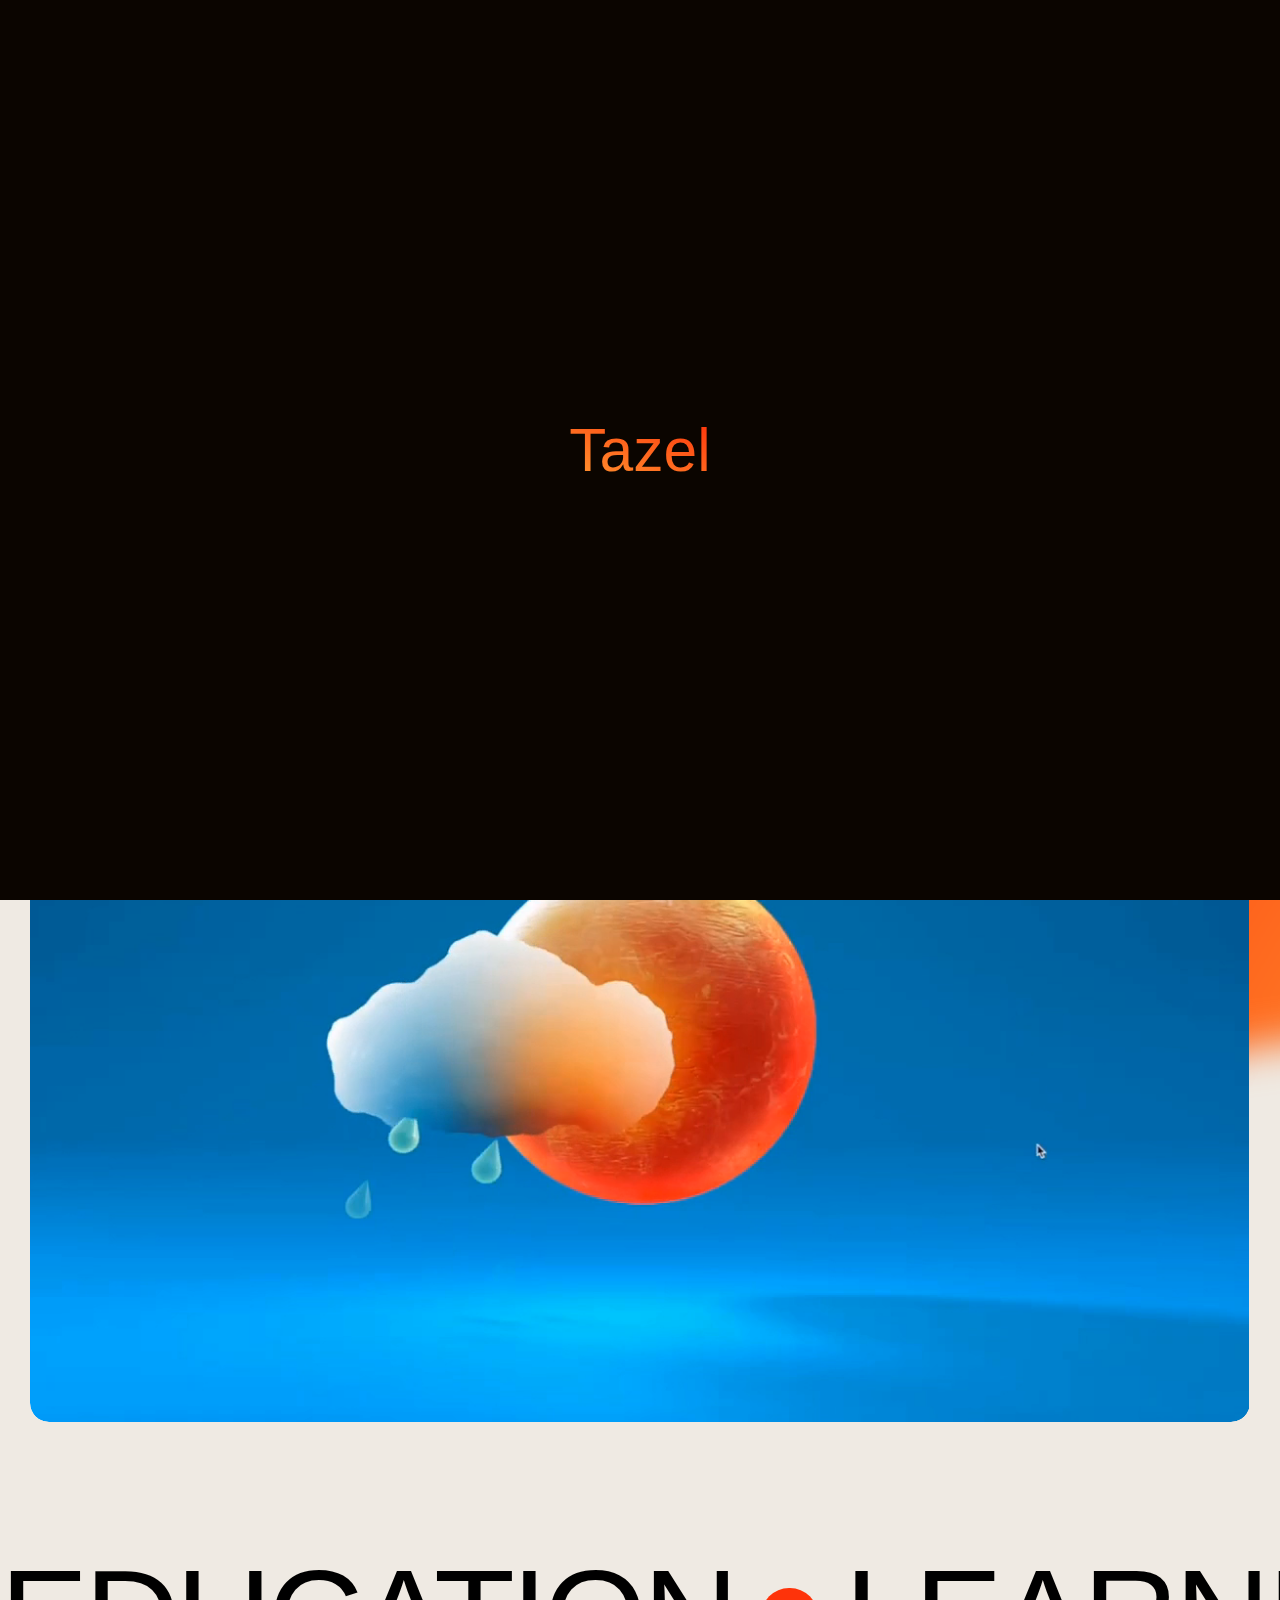
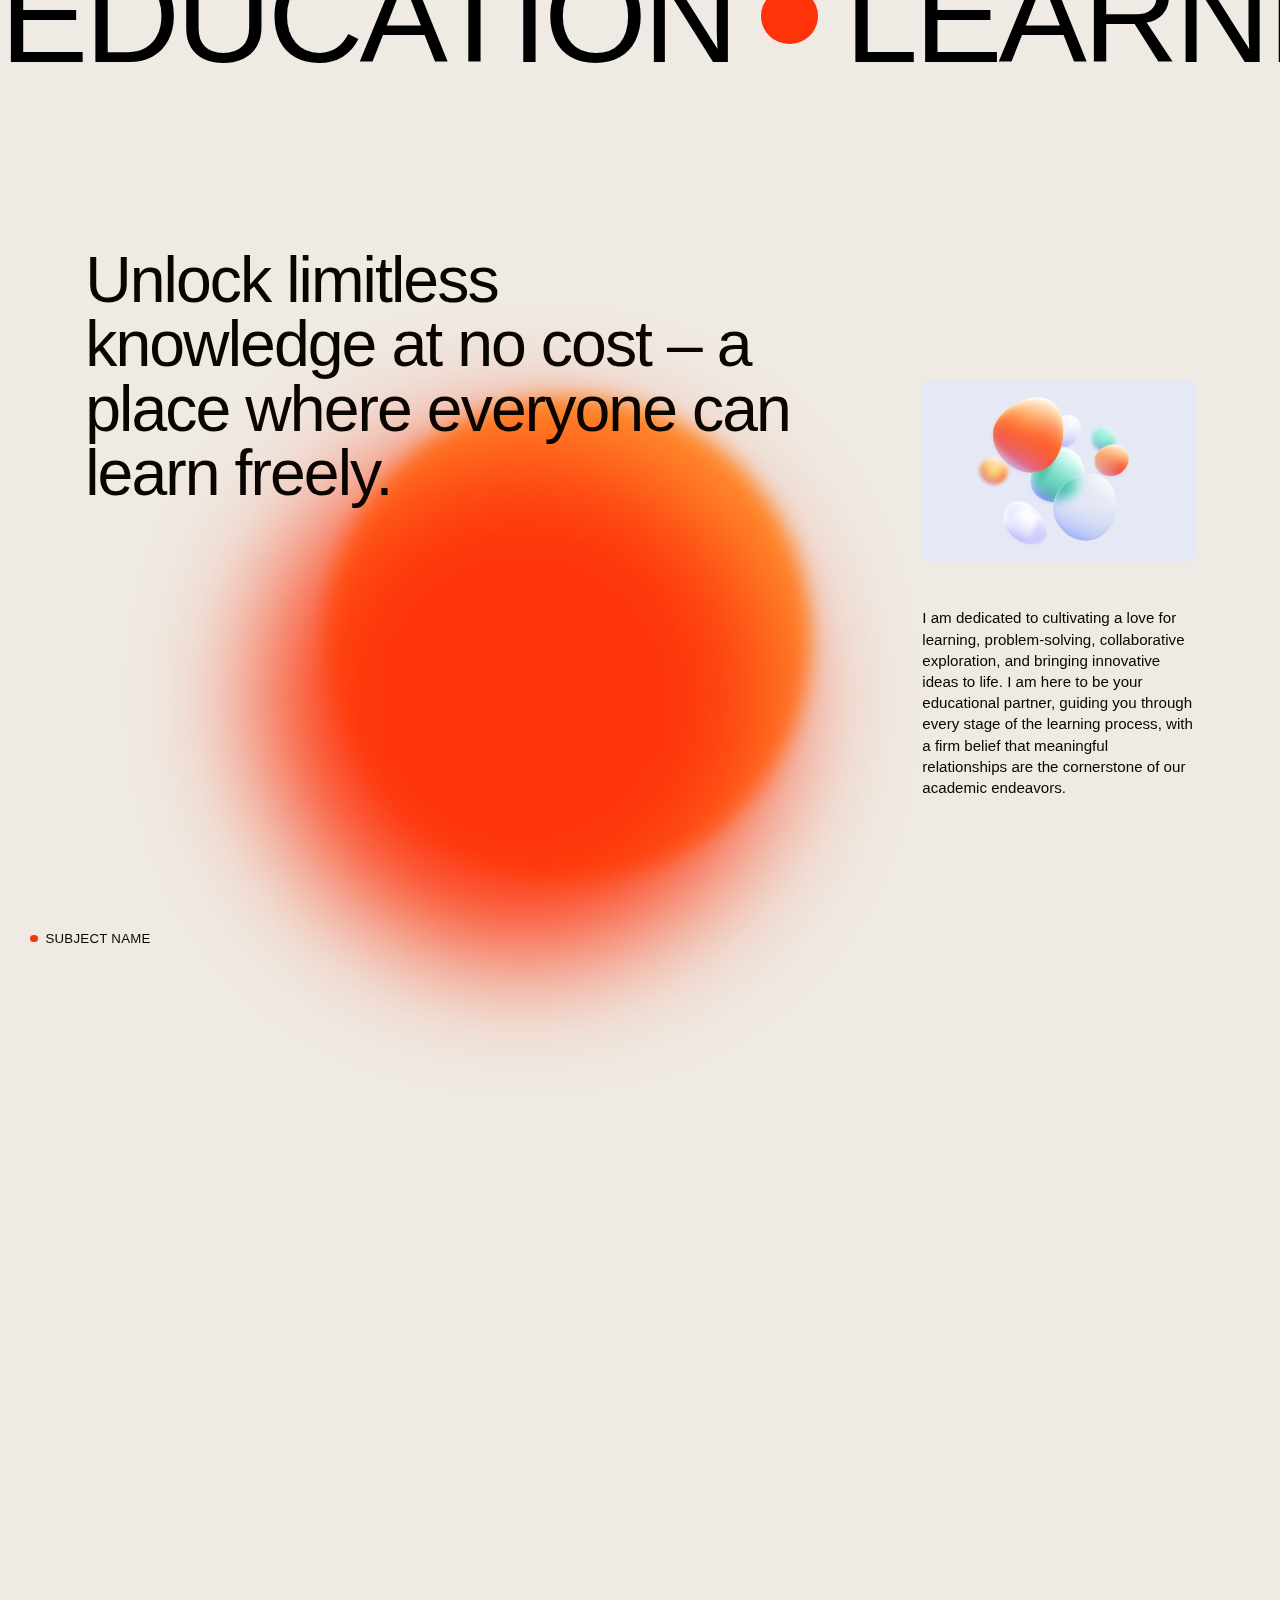
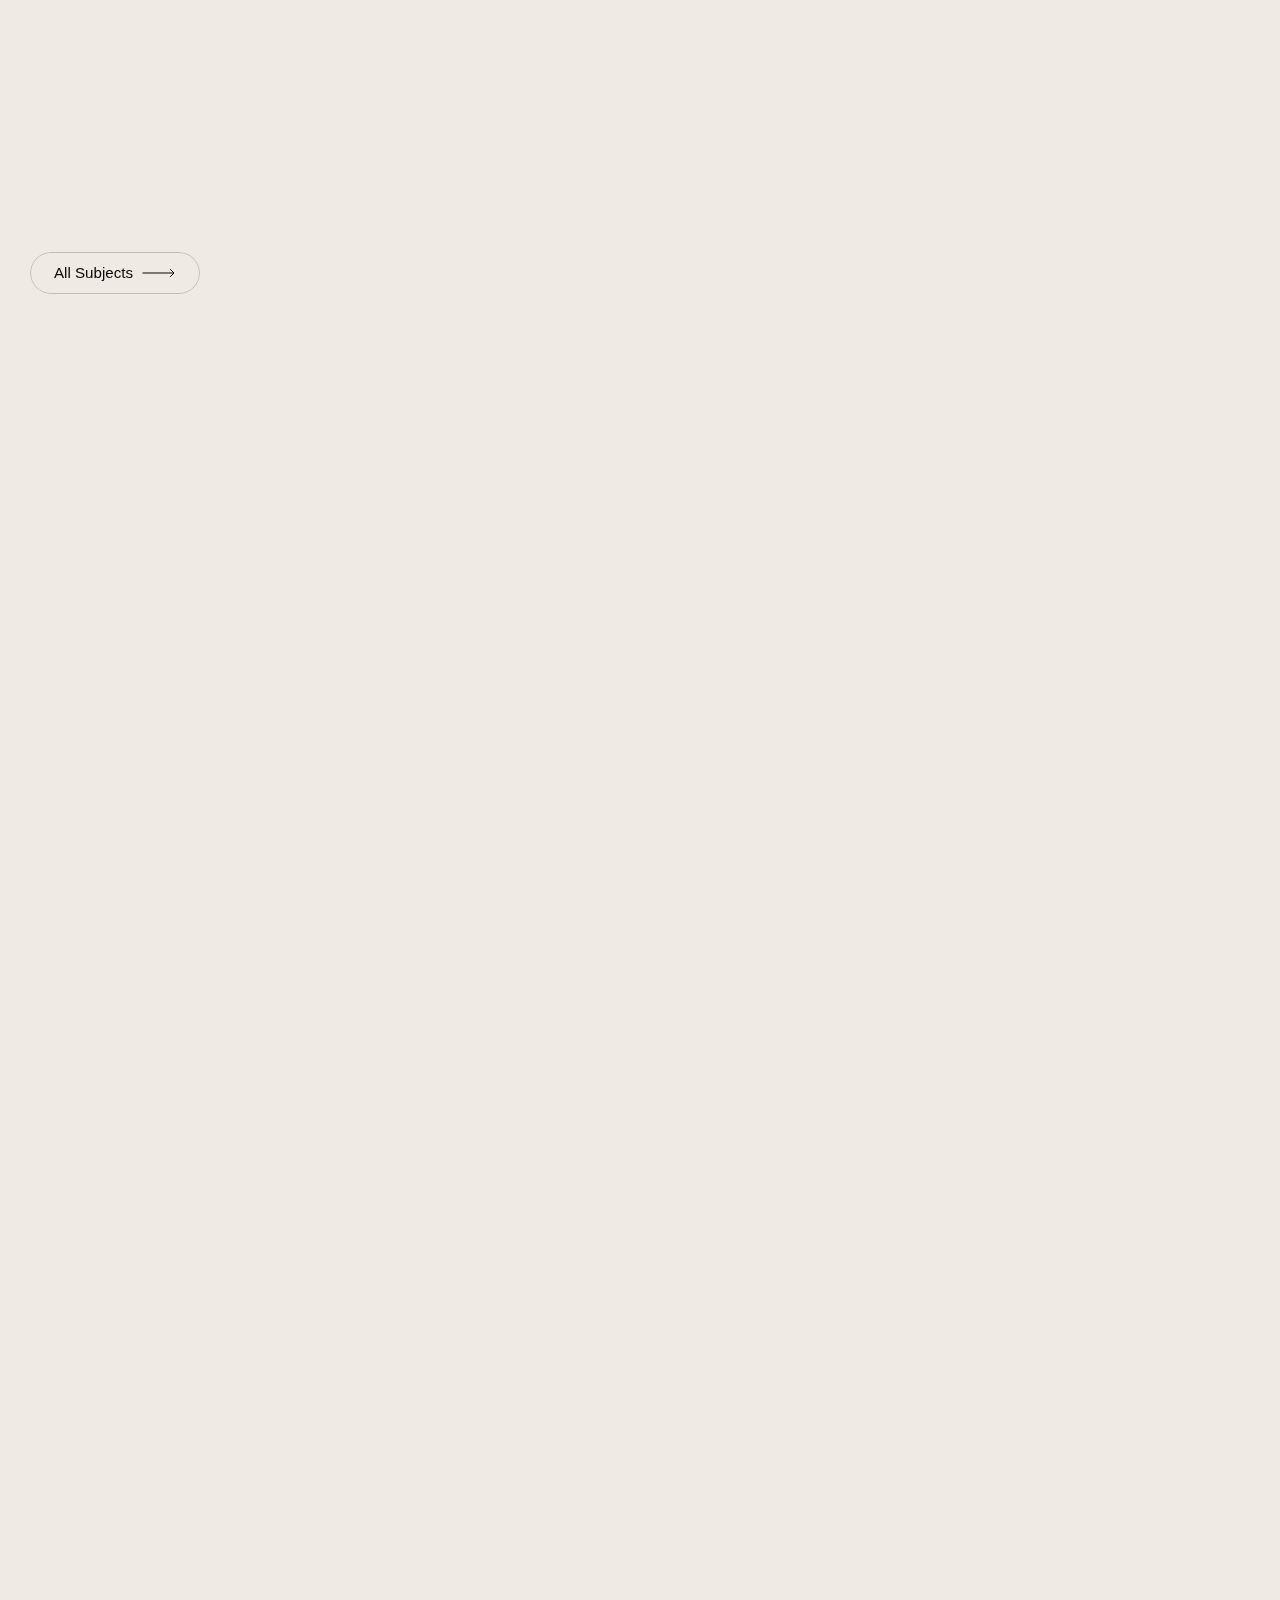
==== index.html @ 0cb26f92 "All files are added" ====
<!DOCTYPE html>
<html data-wf-domain="#" data-wf-page="64d3dd9edfb41666c35b15ab" data-wf-site="64d3dd9edfb41666c35b15b7" lang="en">
  <head>
    <meta charset="utf-8" />
    <title>Tazel Hossan</title>
    <meta content="Important Books, Tazel Hossan" name="description" />
    <meta content="Tazel Hossan" property="og:title" />
    <meta content="important Books, Tazel Hossan" property="og:description" />
    <meta content="important Books, Tazel Hossan" property="og:image" />
    <meta content="important Books, Tazel Hossan" property="twitter:title" />
    <meta content="important Books, Tazel Hossan" property="twitter:description" />
    <meta content="important Books, Tazel Hossan" property="twitter:image" />
    <meta property="og:type" content="website" />
    <meta content="summary_large_image" name="twitter:card" />
    <meta content="width=device-width, initial-scale=1" name="viewport" />
    <link href="assets/css/style.css" rel="stylesheet" type="text/css" />
    <style>
      @media (min-width:992px) {
        html.w-mod-js:not(.w-mod-ix) [data-w-id="69dd9e06-4326-ea66-3fad-562ed04c8ada"] {
          -webkit-transform: translate3d(0, 0, 0) scale3d(0, 0, 1) rotateX(0) rotateY(0) rotateZ(0) skew(0, 0);
          -moz-transform: translate3d(0, 0, 0) scale3d(0, 0, 1) rotateX(0) rotateY(0) rotateZ(0) skew(0, 0);
          -ms-transform: translate3d(0, 0, 0) scale3d(0, 0, 1) rotateX(0) rotateY(0) rotateZ(0) skew(0, 0);
          transform: translate3d(0, 0, 0) scale3d(0, 0, 1) rotateX(0) rotateY(0) rotateZ(0) skew(0, 0);
        }
      }
    </style>
    <script type="text/javascript">
      ! function(o, c) {
        var n = c.documentElement,
          t = " w-mod-";
        n.className += t + "js", ("ontouchstart" in o || o.DocumentTouch && c instanceof DocumentTouch) && (n.className += t + "touch")
      }(window, document);
    </script>
    <link href="assets/images/fav/favicon.png" rel="shortcut icon" type="image/x-icon" />
    <link href="assets/images/fav/webclip.jpg" rel="apple-touch-icon" />
    <link href="#" rel="canonical" />
    <style>
      .preloader {
        display: flex;
      }
    </style>
    <script defer src="assets/js/scrolldisable.js"></script>
    <style>
      html.lenis {
        height: auto;
      }

      .lenis.lenis-smooth {
        scroll-behavior: auto;
      }

      .lenis.lenis-smooth [data-lenis-prevent] {
        overscroll-behavior: contain;
      }

      .lenis.lenis-stopped {
        overflow: hidden;
      }
    </style>
    <html lang="en"></html>
    <link rel="stylesheet" href="assets/css/swiper-bundle.min.css" />
  </head>
  <body class="body">
    <div class="page-wrapper">
      <div class="global-styles w-embed">
        <style>
          /* Make text look crisper and more legible in all browsers */
          body {
            -webkit-font-smoothing: antialiased;
            -moz-osx-font-smoothing: grayscale;
            font-smoothing: antialiased;
            text-rendering: optimizeLegibility;
          }

          /* Focus state style for keyboard navigation for the focusable elements */
          *[tabindex]:focus-visible,
          input[type="file"]:focus-visible {
            outline: 0.125rem solid #4d65ff;
            outline-offset: 0.125rem;
          }

          /* Get rid of top margin on first element in any rich text element */
          .w-richtext> :not(div):first-child,
          .w-richtext>div:first-child> :first-child {
            margin-top: 0 !important;
          }

          /* Get rid of bottom margin on last element in any rich text element */
          .w-richtext>:last-child,
          .w-richtext ol li:last-child,
          .w-richtext ul li:last-child {
            margin-bottom: 0 !important;
          }

          /* Prevent all click and hover interaction with an element */
          .pointer-events-off {
            pointer-events: none;
          }

          /* Enables all click and hover interaction with an element */
          .pointer-events-on {
            pointer-events: auto;
          }

          /* Create a class of .div-square which maintains a 1:1 dimension of a div */
          .div-square::after {
            content: "";
            display: block;
            padding-bottom: 100%;
          }

          /* Make sure containers never lose their center alignment */
          .container-medium,
          .container-small,
          .container-large {
            margin-right: auto !important;
            margin-left: auto !important;
          }

          /* 
Make the following elements inherit typography styles from the parent and not have hardcoded values. 
Important: You will not be able to style for example "All Links" in Designer with this CSS applied.
Uncomment this CSS to use it in the project. Leave this message for future hand-off.
*/
          /*
a,
.w-input,
.w-select,
.w-tab-link,
.w-nav-link,
.w-dropdown-btn,
.w-dropdown-toggle,
.w-dropdown-link {
  color: inherit;
  text-decoration: inherit;
  font-size: inherit;
}
*/
          /* Apply "..." after 3 lines of text */
          .text-style-3lines {
            display: -webkit-box;
            overflow: hidden;
            -webkit-line-clamp: 3;
            -webkit-box-orient: vertical;
          }

          /* Apply "..." after 2 lines of text */
          .text-style-2lines {
            display: -webkit-box;
            overflow: hidden;
            -webkit-line-clamp: 2;
            -webkit-box-orient: vertical;
          }

          /* Adds inline flex display */
          .display-inlineflex {
            display: inline-flex;
          }

          /* These classes are never overwritten */
          .hide {
            display: none !important;
          }

          @media screen and (max-width: 991px) {

            .hide,
            .hide-tablet {
              display: none !important;
            }
          }

          @media screen and (max-width: 767px) {
            .hide-mobile-landscape {
              display: none !important;
            }
          }

          @media screen and (max-width: 479px) {
            .hide-mobile {
              display: none !important;
            }
          }

          .margin-0 {
            margin: 0rem !important;
          }

          .padding-0 {
            padding: 0rem !important;
          }

          .spacing-clean {
            padding: 0rem !important;
            margin: 0rem !important;
          }

          .margin-top {
            margin-right: 0rem !important;
            margin-bottom: 0rem !important;
            margin-left: 0rem !important;
          }

          .padding-top {
            padding-right: 0rem !important;
            padding-bottom: 0rem !important;
            padding-left: 0rem !important;
          }

          .margin-right {
            margin-top: 0rem !important;
            margin-bottom: 0rem !important;
            margin-left: 0rem !important;
          }

          .padding-right {
            padding-top: 0rem !important;
            padding-bottom: 0rem !important;
            padding-left: 0rem !important;
          }

          .margin-bottom {
            margin-top: 0rem !important;
            margin-right: 0rem !important;
            margin-left: 0rem !important;
          }

          .padding-bottom {
            padding-top: 0rem !important;
            padding-right: 0rem !important;
            padding-left: 0rem !important;
          }

          .margin-left {
            margin-top: 0rem !important;
            margin-right: 0rem !important;
            margin-bottom: 0rem !important;
          }

          .padding-left {
            padding-top: 0rem !important;
            padding-right: 0rem !important;
            padding-bottom: 0rem !important;
          }

          .margin-horizontal {
            margin-top: 0rem !important;
            margin-bottom: 0rem !important;
          }

          .padding-horizontal {
            padding-top: 0rem !important;
            padding-bottom: 0rem !important;
          }

          .margin-vertical {
            margin-right: 0rem !important;
            margin-left: 0rem !important;
          }

          .padding-vertical {
            padding-right: 0rem !important;
            padding-left: 0rem !important;
          }

          /* Fluid Responsive */
          body {
            min-height: 0vw;
            font-size: calc(0.5357142857142858vw + 0.5178571428571429em);
          }

          /* Min Font Size */
          @media screen and (max-width:991px) {
            body {
              font-size: 0.875em;
            }
          }

          /* Animate Line */
          :root {
            --animate-line-color: #efeae3;
            --animate-line-speed: 0.2s;
            --animate-line-ease: cubic-bezier(0.12, 0, 0.39, 0);
          }

          .animate-line {
            display: inline-block;
            position: relative;
            overflow-x: hidden;
          }

          .animate-line::after {
            pointer-events: none;
            background-color: var(--animate-line-color);
            content: "";
            height: 1.5px;
            position: absolute;
            left: auto;
            top: auto;
            right: 0%;
            bottom: 0%;
            width: 0%;
            transition: width var(--animate-line-ease) var(--animate-line-speed);
          }

          .animate-line:hover::after {
            width: 100%;
            right: auto;
            left: 0%;
          }

          .animate-line.color-type-2 {
            --animate-line-color: #0B0500;
          }

          /* Custom pointer */
          .pointer---wrap {
            pointer-events: none;
          }
        </style>
        <style>
          @media screen and (min-width: 992px) {

            /* Animate Circle */
            :root {
              --circle-btn-bg: #0b0500;
              --circle-btn-text: #ffffff;
              --circle-btn-speed: 0.3s;
              --circle-btn-half-speed: 0.15s;
              --circle-ease-out: cubic-bezier(0.61, 1, 0.88, 1);
              --circle-ease-in: cubic-bezier(0.12, 0, 0.39, 0);
            }

            .reveal-circle {
              position: relative;
              overflow: hidden;
              -webkit-mask-image: -webkit-radial-gradient(white, black);
            }

            .reveal-circle:hover {
              color: var(--circle-btn-text);
              background-color: var(--circle-btn-bg);
              transition: background-color 0.0s linear var(--circle-btn-speed);
            }

            .reveal-circle::after {
              pointer-events: none;
              background-color: var(--circle-btn-bg);
              transform: translateY(5em);
              content: "";
              z-index: -1;
              position: absolute;
              width: 100%;
              padding-top: 100%;
              left: 0%;
              top: 0%;
              right: 0%;
              bottom: auto;
              border-radius: 50%;
              transition: border-radius var(--circle-btn-half-speed) var(--circle-ease-in) 0.0s,
                transform var(--circle-btn-speed) var(--circle-ease-in);
            }

            .reveal-circle:hover::after {
              border-radius: 0%;
              transform: translateY(0em);
              transition: border-radius var(--circle-btn-half-speed) var(--circle-ease-out) var(--circle-btn-half-speed),
                transform var(--circle-btn-speed) var(--circle-ease-out);
            }

            .reveal-circle.color-type-2 {
              --circle-btn-bg: #EFEAE3;
              --circle-btn-text: #0b0500;
            }
        </style>
      </div>
      <div fs-scrolldisable-element="when-visible" class="loader-1">
        <div class="loader-1-wrapper">
          <div class="loader_1_text is-first">Tazel</div>
          <div class="loader_1_text is-second">Hossan</div>
          <div class="loader_1_text is-third">World !</div>
        </div>
        <div class="loader_1_background"></div>
      </div>
      <div data-animation="default" class="header w-nav" data-easing2="ease-in" fs-scrolldisable-element="smart-nav" data-easing="ease-out" data-collapse="small" data-w-id="489064cb-9577-b618-a8e4-54da4629fd67" role="banner" data-duration="400">
        <div class="header_container">
          <a href="/" aria-current="page" class="header_logo-link w-nav-brand w--current">
            <img src="assets/images/logo/logo.svg" loading="lazy" alt="Tazel Hossan" class="header_logo" />
          </a>
          <nav role="navigation" class="header_menu w-nav-menu">
            <a href="books/Bioinformatics/L1/introduction.html" class="header_link reveal-circle w-inline-block">
              <div class="header_link_dot"></div>
              <div class="header_link_text">Books</div>
            </a>
            <a href="/studio" class="header_link reveal-circle w-inline-block">
              <div class="header_link_dot"></div>
              <div class="header_link_text">Studio</div>
            </a>
            <a href="contact.html" class="header_link reveal-circle w-inline-block">
              <div class="header_link_dot"></div>
              <div class="header_link_text">Contact</div>
            </a>
          </nav>
          <div fs-scrolldisable-element="toggle" class="header_menu-button w-nav-button">
            <div class="menu_link">
              <div class="menu-icon">
                <div class="menu-icon_line-top"></div>
                <div class="menu-icon_line-bottom"></div>
              </div>
              <div class="menu_link_text">Click</div>
            </div>
          </div>
        </div>
        <div class="header_overlay"></div>
      </div>
      <main class="main-wrapper">
        <header class="home-hero_section">
          <div class="container">
            <div data-w-id="74aef034-0e4a-9b9c-0164-4a4bb479fddb" class="home-hero_gradient-wrapper">
              <div class="hero-shape-3"></div>
              <div style="-webkit-transform:translate3d(0%, 0%, 0) scale3d(1, 1, 1) rotateX(0) rotateY(0) rotateZ(-78deg) skew(0, 0);-moz-transform:translate3d(0%, 0%, 0) scale3d(1, 1, 1) rotateX(0) rotateY(0) rotateZ(-78deg) skew(0, 0);-ms-transform:translate3d(0%, 0%, 0) scale3d(1, 1, 1) rotateX(0) rotateY(0) rotateZ(-78deg) skew(0, 0);transform:translate3d(0%, 0%, 0) scale3d(1, 1, 1) rotateX(0) rotateY(0) rotateZ(-78deg) skew(0, 0)" class="hero-shape-1"></div>
              <div style="-webkit-transform:translate3d(0%, 0%, 0) scale3d(1, 1, 1) rotateX(0) rotateY(0) rotateZ(72deg) skew(0, 0);-moz-transform:translate3d(0%, 0%, 0) scale3d(1, 1, 1) rotateX(0) rotateY(0) rotateZ(72deg) skew(0, 0);-ms-transform:translate3d(0%, 0%, 0) scale3d(1, 1, 1) rotateX(0) rotateY(0) rotateZ(72deg) skew(0, 0);transform:translate3d(0%, 0%, 0) scale3d(1, 1, 1) rotateX(0) rotateY(0) rotateZ(72deg) skew(0, 0)" class="hero-shape-2"></div>
            </div>
            <div class="home-hero_content">
              <div class="holding-hero_intro">
                <h2 class="heading-style-h4">Insight is a diverse hub dedicated to crafting distinct, comprehensive insights and realms for learning.</h2>
              </div>
              <div class="holding-hero_header">
                <h1 class="heading-style-display">PLACES <br />THAT <br />IGNITE </h1>
              </div>
            </div>
            <div class="home-hero_visual">
              <div class="hero-video_wrapper">
                <div class="embed_holding-video w-embed">
                  <div data-poster-url="" data-video-urls="assets/video/v0.mp4" data-autoplay="true" data-loop="true" data-wf-ignore="true" style="width: 100%; height: 100%;" class="w-background-video w-background-video-atom">
                    <video playsinline loop muted autoplay="" loop="" style="background-image: url('');" muted="" playsinline="" data-wf-ignore="true" data-object-fit="cover">
                      <source src="assets/video/v0.mp4" data-wf-ignore="true" />
                    </video>
                  </div>
                </div>
              </div>
            </div>
          </div>
        </header>
        <section data-w-id="edc09b21-7043-e0a3-721c-e8d02348a8e0" class="home-marquee_section">
          <div class="home-marquee_component">
            <div class="home-marquee_wrapper">
              <div class="home-marquee_marquee">
                <div class="marquee-wrapper">
                  <div class="marquee_text">Education</div>
                  <div class="marquee_icon"></div>
                </div>
                <div class="marquee-wrapper">
                  <div class="marquee_text">Learning</div>
                  <div class="marquee_icon"></div>
                </div>
                <div class="marquee-wrapper">
                  <div class="marquee_text">Experience</div>
                  <div class="marquee_icon"></div>
                </div>
                <div class="marquee-wrapper hide-tablet">
                  <div class="marquee_text">Education</div>
                  <div class="marquee_icon"></div>
                </div>
                <div class="marquee-wrapper hide-mobile-landscape">
                  <div class="marquee_text">Learning</div>
                  <div class="marquee_icon"></div>
                </div>
                <div class="marquee-wrapper hide-mobile-landscape">
                  <div class="marquee_text">Experience</div>
                  <div class="marquee_icon"></div>
                </div>
              </div>
              <div class="home-marquee_marquee">
                <div class="marquee-wrapper">
                  <div class="marquee_text">Education</div>
                  <div class="marquee_icon"></div>
                </div>
                <div class="marquee-wrapper">
                  <div class="marquee_text">Learning</div>
                  <div class="marquee_icon"></div>
                </div>
                <div class="marquee-wrapper">
                  <div class="marquee_text">Experience</div>
                  <div class="marquee_icon"></div>
                </div>
                <div class="marquee-wrapper hide-tablet">
                  <div class="marquee_text">Education</div>
                  <div class="marquee_icon"></div>
                </div>
                <div class="marquee-wrapper hide-mobile-landscape">
                  <div class="marquee_text">Learning</div>
                  <div class="marquee_icon"></div>
                </div>
                <div class="marquee-wrapper hide-mobile-landscape">
                  <div class="marquee_text">Experience</div>
                  <div class="marquee_icon"></div>
                </div>
              </div>
            </div>
          </div>
        </section>
        <section class="who_section">
          <div class="container is-1260">
            <div class="who_heading">
              <h1 class="heading-style-h1">Unlock limitless knowledge at no cost – a place where everyone can learn freely.</h1>
            </div>
            <div data-w-id="10f4d6c5-36b2-ddf4-66ea-a72d8b611107" class="who_p">
              <div class="who_img">
                <img src="assets/images/img/1.png" loading="lazy" sizes="(max-width: 479px) 85vw, (max-width: 767px) 308px, 22vw" srcset="assets/images/img/1.png 500w, assets/images/img/1.png 1080w, assets/images/img/1.png 1220w" alt="loading" class="image radius-8" />
              </div>
              <div class="who-p_wrapper">
                <p>I am dedicated to cultivating a love for learning, problem-solving, collaborative exploration, and bringing innovative ideas to life. I am here to be your educational partner, guiding you through every stage of the learning process, with a firm belief that meaningful relationships are the cornerstone of our academic endeavors.</p>
              </div>
            </div>
            <div data-w-id="092b5699-f94e-b35d-a2de-3284e4643ceb" class="who-gradient-wrapper">
              <div class="who-shapes-wrapper">
                <div style="-webkit-transform:translate3d(0%, 0%, 0) scale3d(1, 1, 1) rotateX(0) rotateY(0) rotateZ(0) skew(0, 0);-moz-transform:translate3d(0%, 0%, 0) scale3d(1, 1, 1) rotateX(0) rotateY(0) rotateZ(0) skew(0, 0);-ms-transform:translate3d(0%, 0%, 0) scale3d(1, 1, 1) rotateX(0) rotateY(0) rotateZ(0) skew(0, 0);transform:translate3d(0%, 0%, 0) scale3d(1, 1, 1) rotateX(0) rotateY(0) rotateZ(0) skew(0, 0)" class="who-shape-2"></div>
                <div style="-webkit-transform:translate3d(0%, 0%, 0) scale3d(1, 1, 1) rotateX(0) rotateY(0) rotateZ(0deg) skew(0deg, 0);-moz-transform:translate3d(0%, 0%, 0) scale3d(1, 1, 1) rotateX(0) rotateY(0) rotateZ(0deg) skew(0deg, 0);-ms-transform:translate3d(0%, 0%, 0) scale3d(1, 1, 1) rotateX(0) rotateY(0) rotateZ(0deg) skew(0deg, 0);transform:translate3d(0%, 0%, 0) scale3d(1, 1, 1) rotateX(0) rotateY(0) rotateZ(0deg) skew(0deg, 0)" class="who-shape-1"></div>
              </div>
            </div>
          </div>
        </section>
        <section class="featured-projects_section">
          <div class="featured_header">
            <div class="red-dot"></div>
            <h2 class="heading-style-h6">Subject Name</h2>
          </div>
          <div class="featured_wrapper w-dyn-list">
            <div role="list" class="featured_list w-dyn-items">
              <div data-w-id="5974a0b1-45ad-8c58-76cb-435ab5b5e29a" role="listitem" class="featured_item w-dyn-item">
                <a href="/projects/nike-air-force-1-2021" class="featured_content w-inline-block">
                  <div class="featured_visual">
                    <div class="featured_visual_wrapper">
                      <div class="featured_visual_height">
                        <img src="assets/images/img/11.jpg" loading="lazy" alt="Artificial Intelligence " sizes="100vw" srcset="assets/images/img/11.jpg 500w, assets/images/img/11.jpg 800w, assets/images/img/11.jpg 1080w, assets/images/img/11.jpg 1600w, assets/images/img/11.jpg 2000w" class="featured-image" />
                        <div class="featured-video w-condition-invisible w-embed">
                          <div style="width: 100%; height: 100%;" class="w-background-video w-background-video-atom">
                            <video playsinline loop muted autoplay="" loop="" muted="" playsinline="" data-wf-ignore="true" data-object-fit="cover">
                              <source src="" data-wf-ignore="true" />
                            </video>
                          </div>
                        </div>
                      </div>
                    </div>
                  </div>
                  <div class="ft_name_wrapper">
                    <div style="-webkit-transform:translate3d(0, 100%, 0) scale3d(1, 1, 1) rotateX(0) rotateY(0) rotateZ(0) skew(0, 0);-moz-transform:translate3d(0, 100%, 0) scale3d(1, 1, 1) rotateX(0) rotateY(0) rotateZ(0) skew(0, 0);-ms-transform:translate3d(0, 100%, 0) scale3d(1, 1, 1) rotateX(0) rotateY(0) rotateZ(0) skew(0, 0);transform:translate3d(0, 100%, 0) scale3d(1, 1, 1) rotateX(0) rotateY(0) rotateZ(0) skew(0, 0)" class="featured_name heading-style-h2">Artificial Intelligence</div>
                  </div>
                  <div class="featured_info">
                    <div class="ft-client_wrapper">
                      <div style="-webkit-transform:translate3d(0, 100%, 0) scale3d(1, 1, 1) rotateX(0) rotateY(0) rotateZ(0) skew(0, 0);-moz-transform:translate3d(0, 100%, 0) scale3d(1, 1, 1) rotateX(0) rotateY(0) rotateZ(0) skew(0, 0);-ms-transform:translate3d(0, 100%, 0) scale3d(1, 1, 1) rotateX(0) rotateY(0) rotateZ(0) skew(0, 0);transform:translate3d(0, 100%, 0) scale3d(1, 1, 1) rotateX(0) rotateY(0) rotateZ(0) skew(0, 0)" class="featured_client heading-style-h6">All in one</div>
                    </div>
                    <div class="ft-cat_wrapper">
                      <div style="-webkit-transform:translate3d(0, 100%, 0) scale3d(1, 1, 1) rotateX(0) rotateY(0) rotateZ(0) skew(0, 0);-moz-transform:translate3d(0, 100%, 0) scale3d(1, 1, 1) rotateX(0) rotateY(0) rotateZ(0) skew(0, 0);-ms-transform:translate3d(0, 100%, 0) scale3d(1, 1, 1) rotateX(0) rotateY(0) rotateZ(0) skew(0, 0);transform:translate3d(0, 100%, 0) scale3d(1, 1, 1) rotateX(0) rotateY(0) rotateZ(0) skew(0, 0)" class="featured_category text-size-small">AI</div>
                    </div>
                  </div>
                  <div class="featured_bg"></div>
                </a>
                <div style="-webkit-transform:translate3d(0, 0, 0) scale3d(0, 1, 1) rotateX(0) rotateY(0) rotateZ(0) skew(0, 0);-moz-transform:translate3d(0, 0, 0) scale3d(0, 1, 1) rotateX(0) rotateY(0) rotateZ(0) skew(0, 0);-ms-transform:translate3d(0, 0, 0) scale3d(0, 1, 1) rotateX(0) rotateY(0) rotateZ(0) skew(0, 0);transform:translate3d(0, 0, 0) scale3d(0, 1, 1) rotateX(0) rotateY(0) rotateZ(0) skew(0, 0)" class="ft-line"></div>
              </div>
              <div data-w-id="5974a0b1-45ad-8c58-76cb-435ab5b5e29a" role="listitem" class="featured_item w-dyn-item">
                <a href="/projects/afterpay-nyfw-popup" class="featured_content w-inline-block">
                  <div class="featured_visual">
                    <div class="featured_visual_wrapper">
                      <div class="featured_visual_height">
                        <img src="assets/images/img/12.jpg" loading="lazy" alt=" Machine Learning " sizes="100vw" srcset="assets/images/img/12.jpg 500w, assets/images/img/12.jpg 800w, assets/images/img/12.jpg 1080w, assets/images/img/12.jpg 1600w, assets/images/img/12.jpg 2000w" class="featured-image w-condition-invisible" />
                        <div class="featured-video w-embed">
                          <div style="width: 100%; height: 100%;" class="w-background-video w-background-video-atom">
                            <video playsinline loop muted autoplay="" loop="" muted="" playsinline="" data-wf-ignore="true" data-object-fit="cover">
                              <source src="assets/video/v1.mp4" data-wf-ignore="true" />
                            </video>
                          </div>
                        </div>
                      </div>
                    </div>
                  </div>
                  <div class="ft_name_wrapper">
                    <div style="-webkit-transform:translate3d(0, 100%, 0) scale3d(1, 1, 1) rotateX(0) rotateY(0) rotateZ(0) skew(0, 0);-moz-transform:translate3d(0, 100%, 0) scale3d(1, 1, 1) rotateX(0) rotateY(0) rotateZ(0) skew(0, 0);-ms-transform:translate3d(0, 100%, 0) scale3d(1, 1, 1) rotateX(0) rotateY(0) rotateZ(0) skew(0, 0);transform:translate3d(0, 100%, 0) scale3d(1, 1, 1) rotateX(0) rotateY(0) rotateZ(0) skew(0, 0)" class="featured_name heading-style-h2">Machine Learning</div>
                  </div>
                  <div class="featured_info">
                    <div class="ft-client_wrapper">
                      <div style="-webkit-transform:translate3d(0, 100%, 0) scale3d(1, 1, 1) rotateX(0) rotateY(0) rotateZ(0) skew(0, 0);-moz-transform:translate3d(0, 100%, 0) scale3d(1, 1, 1) rotateX(0) rotateY(0) rotateZ(0) skew(0, 0);-ms-transform:translate3d(0, 100%, 0) scale3d(1, 1, 1) rotateX(0) rotateY(0) rotateZ(0) skew(0, 0);transform:translate3d(0, 100%, 0) scale3d(1, 1, 1) rotateX(0) rotateY(0) rotateZ(0) skew(0, 0)" class="featured_client heading-style-h6">All in one</div>
                    </div>
                    <div class="ft-cat_wrapper">
                      <div style="-webkit-transform:translate3d(0, 100%, 0) scale3d(1, 1, 1) rotateX(0) rotateY(0) rotateZ(0) skew(0, 0);-moz-transform:translate3d(0, 100%, 0) scale3d(1, 1, 1) rotateX(0) rotateY(0) rotateZ(0) skew(0, 0);-ms-transform:translate3d(0, 100%, 0) scale3d(1, 1, 1) rotateX(0) rotateY(0) rotateZ(0) skew(0, 0);transform:translate3d(0, 100%, 0) scale3d(1, 1, 1) rotateX(0) rotateY(0) rotateZ(0) skew(0, 0)" class="featured_category text-size-small">ML</div>
                    </div>
                  </div>
                  <div class="featured_bg"></div>
                </a>
                <div style="-webkit-transform:translate3d(0, 0, 0) scale3d(0, 1, 1) rotateX(0) rotateY(0) rotateZ(0) skew(0, 0);-moz-transform:translate3d(0, 0, 0) scale3d(0, 1, 1) rotateX(0) rotateY(0) rotateZ(0) skew(0, 0);-ms-transform:translate3d(0, 0, 0) scale3d(0, 1, 1) rotateX(0) rotateY(0) rotateZ(0) skew(0, 0);transform:translate3d(0, 0, 0) scale3d(0, 1, 1) rotateX(0) rotateY(0) rotateZ(0) skew(0, 0)" class="ft-line"></div>
              </div>
              <div data-w-id="5974a0b1-45ad-8c58-76cb-435ab5b5e29a" role="listitem" class="featured_item w-dyn-item">
                <a href="/projects/nike-makers-studio-hoi" class="featured_content w-inline-block">
                  <div class="featured_visual">
                    <div class="featured_visual_wrapper">
                      <div class="featured_visual_height">
                        <img src="assets/images/img/12.jpg" loading="lazy" alt="Deep Learning" sizes="100vw" srcset="assets/images/img/12.jpg 500w, assets/images/img/12.jpg 800w, assets/images/img/12.jpg 1080w, assets/images/img/12.jpg 1600w, assets/images/img/12.jpg 2000w" class="featured-image" />
                        <div class="featured-video w-condition-invisible w-embed">
                          <div style="width: 100%; height: 100%;" class="w-background-video w-background-video-atom">
                            <video playsinline loop muted autoplay="" loop="" muted="" playsinline="" data-wf-ignore="true" data-object-fit="cover">
                              <source src="" data-wf-ignore="true" />
                            </video>
                          </div>
                        </div>
                      </div>
                    </div>
                  </div>
                  <div class="ft_name_wrapper">
                    <div style="-webkit-transform:translate3d(0, 100%, 0) scale3d(1, 1, 1) rotateX(0) rotateY(0) rotateZ(0) skew(0, 0);-moz-transform:translate3d(0, 100%, 0) scale3d(1, 1, 1) rotateX(0) rotateY(0) rotateZ(0) skew(0, 0);-ms-transform:translate3d(0, 100%, 0) scale3d(1, 1, 1) rotateX(0) rotateY(0) rotateZ(0) skew(0, 0);transform:translate3d(0, 100%, 0) scale3d(1, 1, 1) rotateX(0) rotateY(0) rotateZ(0) skew(0, 0)" class="featured_name heading-style-h2">Deep Learning</div>
                  </div>
                  <div class="featured_info">
                    <div class="ft-client_wrapper">
                      <div style="-webkit-transform:translate3d(0, 100%, 0) scale3d(1, 1, 1) rotateX(0) rotateY(0) rotateZ(0) skew(0, 0);-moz-transform:translate3d(0, 100%, 0) scale3d(1, 1, 1) rotateX(0) rotateY(0) rotateZ(0) skew(0, 0);-ms-transform:translate3d(0, 100%, 0) scale3d(1, 1, 1) rotateX(0) rotateY(0) rotateZ(0) skew(0, 0);transform:translate3d(0, 100%, 0) scale3d(1, 1, 1) rotateX(0) rotateY(0) rotateZ(0) skew(0, 0)" class="featured_client heading-style-h6">All in one</div>
                    </div>
                    <div class="ft-cat_wrapper">
                      <div style="-webkit-transform:translate3d(0, 100%, 0) scale3d(1, 1, 1) rotateX(0) rotateY(0) rotateZ(0) skew(0, 0);-moz-transform:translate3d(0, 100%, 0) scale3d(1, 1, 1) rotateX(0) rotateY(0) rotateZ(0) skew(0, 0);-ms-transform:translate3d(0, 100%, 0) scale3d(1, 1, 1) rotateX(0) rotateY(0) rotateZ(0) skew(0, 0);transform:translate3d(0, 100%, 0) scale3d(1, 1, 1) rotateX(0) rotateY(0) rotateZ(0) skew(0, 0)" class="featured_category text-size-small">DL</div>
                    </div>
                  </div>
                  <div class="featured_bg"></div>
                </a>
                <div style="-webkit-transform:translate3d(0, 0, 0) scale3d(0, 1, 1) rotateX(0) rotateY(0) rotateZ(0) skew(0, 0);-moz-transform:translate3d(0, 0, 0) scale3d(0, 1, 1) rotateX(0) rotateY(0) rotateZ(0) skew(0, 0);-ms-transform:translate3d(0, 0, 0) scale3d(0, 1, 1) rotateX(0) rotateY(0) rotateZ(0) skew(0, 0);transform:translate3d(0, 0, 0) scale3d(0, 1, 1) rotateX(0) rotateY(0) rotateZ(0) skew(0, 0)" class="ft-line"></div>
              </div>
              <div data-w-id="5974a0b1-45ad-8c58-76cb-435ab5b5e29a" role="listitem" class="featured_item w-dyn-item">
                <a href="/projects/arcteryx-soho-nyc" class="featured_content w-inline-block">
                  <div class="featured_visual">
                    <div class="featured_visual_wrapper">
                      <div class="featured_visual_height">
                        <img src="assets/images/img/13.jpg" loading="lazy" alt="NLP " sizes="100vw" srcset="assets/images/img/13.jpg 500w, assets/images/img/13.jpg 800w, assets/images/img/13.jpg 1080w, assets/images/img/13.jpg 1600w, assets/images/img/13.jpg 2000w" class="featured-image" />
                        <div class="featured-video w-condition-invisible w-embed">
                          <div style="width: 100%; height: 100%;" class="w-background-video w-background-video-atom">
                            <video playsinline loop muted autoplay="" loop="" muted="" playsinline="" data-wf-ignore="true" data-object-fit="cover">
                              <source src="assets/video/v2.mp4" data-wf-ignore="true" />
                            </video>
                          </div>
                        </div>
                      </div>
                    </div>
                  </div>
                  <div class="ft_name_wrapper">
                    <div style="-webkit-transform:translate3d(0, 100%, 0) scale3d(1, 1, 1) rotateX(0) rotateY(0) rotateZ(0) skew(0, 0);-moz-transform:translate3d(0, 100%, 0) scale3d(1, 1, 1) rotateX(0) rotateY(0) rotateZ(0) skew(0, 0);-ms-transform:translate3d(0, 100%, 0) scale3d(1, 1, 1) rotateX(0) rotateY(0) rotateZ(0) skew(0, 0);transform:translate3d(0, 100%, 0) scale3d(1, 1, 1) rotateX(0) rotateY(0) rotateZ(0) skew(0, 0)" class="featured_name heading-style-h2">Natural Language Processing</div>
                  </div>
                  <div class="featured_info">
                    <div class="ft-client_wrapper">
                      <div style="-webkit-transform:translate3d(0, 100%, 0) scale3d(1, 1, 1) rotateX(0) rotateY(0) rotateZ(0) skew(0, 0);-moz-transform:translate3d(0, 100%, 0) scale3d(1, 1, 1) rotateX(0) rotateY(0) rotateZ(0) skew(0, 0);-ms-transform:translate3d(0, 100%, 0) scale3d(1, 1, 1) rotateX(0) rotateY(0) rotateZ(0) skew(0, 0);transform:translate3d(0, 100%, 0) scale3d(1, 1, 1) rotateX(0) rotateY(0) rotateZ(0) skew(0, 0)" class="featured_client heading-style-h6">All in one</div>
                    </div>
                    <div class="ft-cat_wrapper">
                      <div style="-webkit-transform:translate3d(0, 100%, 0) scale3d(1, 1, 1) rotateX(0) rotateY(0) rotateZ(0) skew(0, 0);-moz-transform:translate3d(0, 100%, 0) scale3d(1, 1, 1) rotateX(0) rotateY(0) rotateZ(0) skew(0, 0);-ms-transform:translate3d(0, 100%, 0) scale3d(1, 1, 1) rotateX(0) rotateY(0) rotateZ(0) skew(0, 0);transform:translate3d(0, 100%, 0) scale3d(1, 1, 1) rotateX(0) rotateY(0) rotateZ(0) skew(0, 0)" class="featured_category text-size-small">NLP</div>
                    </div>
                  </div>
                  <div class="featured_bg"></div>
                </a>
                <div style="-webkit-transform:translate3d(0, 0, 0) scale3d(0, 1, 1) rotateX(0) rotateY(0) rotateZ(0) skew(0, 0);-moz-transform:translate3d(0, 0, 0) scale3d(0, 1, 1) rotateX(0) rotateY(0) rotateZ(0) skew(0, 0);-ms-transform:translate3d(0, 0, 0) scale3d(0, 1, 1) rotateX(0) rotateY(0) rotateZ(0) skew(0, 0);transform:translate3d(0, 0, 0) scale3d(0, 1, 1) rotateX(0) rotateY(0) rotateZ(0) skew(0, 0)" class="ft-line"></div>
              </div>
              <div data-w-id="5974a0b1-45ad-8c58-76cb-435ab5b5e29a" role="listitem" class="featured_item w-dyn-item">
                <a href="/projects/converse-soho-2023" class="featured_content w-inline-block">
                  <div class="featured_visual">
                    <div class="featured_visual_wrapper">
                      <div class="featured_visual_height">
                        <img src="assets/images/img/14.jpg" loading="lazy" alt="GPT" sizes="100vw" srcset="assets/images/img/14.jpg 500w, assets/images/img/14.jpg 800w, assets/images/img/14.jpg 1080w, assets/images/img/14.jpg 1600w, assets/images/img/14.jpg 2000w" class="featured-image w-condition-invisible" />
                        <div class="featured-video w-embed">
                          <div style="width: 100%; height: 100%;" class="w-background-video w-background-video-atom">
                            <video playsinline loop muted autoplay="" loop="" muted="" playsinline="" data-wf-ignore="true" data-object-fit="cover">
                              <source src="assets/video/v2.mp4" data-wf-ignore="true" />
                            </video>
                          </div>
                        </div>
                      </div>
                    </div>
                  </div>
                  <div class="ft_name_wrapper">
                    <div style="-webkit-transform:translate3d(0, 100%, 0) scale3d(1, 1, 1) rotateX(0) rotateY(0) rotateZ(0) skew(0, 0);-moz-transform:translate3d(0, 100%, 0) scale3d(1, 1, 1) rotateX(0) rotateY(0) rotateZ(0) skew(0, 0);-ms-transform:translate3d(0, 100%, 0) scale3d(1, 1, 1) rotateX(0) rotateY(0) rotateZ(0) skew(0, 0);transform:translate3d(0, 100%, 0) scale3d(1, 1, 1) rotateX(0) rotateY(0) rotateZ(0) skew(0, 0)" class="featured_name heading-style-h2">ChatGPT</div>
                  </div>
                  <div class="featured_info">
                    <div class="ft-client_wrapper">
                      <div style="-webkit-transform:translate3d(0, 100%, 0) scale3d(1, 1, 1) rotateX(0) rotateY(0) rotateZ(0) skew(0, 0);-moz-transform:translate3d(0, 100%, 0) scale3d(1, 1, 1) rotateX(0) rotateY(0) rotateZ(0) skew(0, 0);-ms-transform:translate3d(0, 100%, 0) scale3d(1, 1, 1) rotateX(0) rotateY(0) rotateZ(0) skew(0, 0);transform:translate3d(0, 100%, 0) scale3d(1, 1, 1) rotateX(0) rotateY(0) rotateZ(0) skew(0, 0)" class="featured_client heading-style-h6">All in one</div>
                    </div>
                    <div class="ft-cat_wrapper">
                      <div style="-webkit-transform:translate3d(0, 100%, 0) scale3d(1, 1, 1) rotateX(0) rotateY(0) rotateZ(0) skew(0, 0);-moz-transform:translate3d(0, 100%, 0) scale3d(1, 1, 1) rotateX(0) rotateY(0) rotateZ(0) skew(0, 0);-ms-transform:translate3d(0, 100%, 0) scale3d(1, 1, 1) rotateX(0) rotateY(0) rotateZ(0) skew(0, 0);transform:translate3d(0, 100%, 0) scale3d(1, 1, 1) rotateX(0) rotateY(0) rotateZ(0) skew(0, 0)" class="featured_category text-size-small">GPT</div>
                    </div>
                  </div>
                  <div class="featured_bg"></div>
                </a>
                <div style="-webkit-transform:translate3d(0, 0, 0) scale3d(0, 1, 1) rotateX(0) rotateY(0) rotateZ(0) skew(0, 0);-moz-transform:translate3d(0, 0, 0) scale3d(0, 1, 1) rotateX(0) rotateY(0) rotateZ(0) skew(0, 0);-ms-transform:translate3d(0, 0, 0) scale3d(0, 1, 1) rotateX(0) rotateY(0) rotateZ(0) skew(0, 0);transform:translate3d(0, 0, 0) scale3d(0, 1, 1) rotateX(0) rotateY(0) rotateZ(0) skew(0, 0)" class="ft-line"></div>
              </div>
              <div data-w-id="5974a0b1-45ad-8c58-76cb-435ab5b5e29a" role="listitem" class="featured_item w-dyn-item">
                <a href="/projects/nike-50th-anniversary" class="featured_content w-inline-block">
                  <div class="featured_visual">
                    <div class="featured_visual_wrapper">
                      <div class="featured_visual_height">
                        <img src="assets/images/img/15.jpg" loading="lazy" alt="Data Science" sizes="100vw" srcset="assets/images/img/15.jpg 500w, assets/images/img/15.jpg 800w, assets/images/img/15.jpg 1080w, assets/images/img/15.jpg 1600w, assets/images/img/15.jpg 2000w" class="featured-image" />
                        <div class="featured-video w-condition-invisible w-embed">
                          <div style="width: 100%; height: 100%;" class="w-background-video w-background-video-atom">
                            <video playsinline loop muted autoplay="" loop="" muted="" playsinline="" data-wf-ignore="true" data-object-fit="cover">
                              <source src="" data-wf-ignore="true" />
                            </video>
                          </div>
                        </div>
                      </div>
                    </div>
                  </div>
                  <div class="ft_name_wrapper">
                    <div style="-webkit-transform:translate3d(0, 100%, 0) scale3d(1, 1, 1) rotateX(0) rotateY(0) rotateZ(0) skew(0, 0);-moz-transform:translate3d(0, 100%, 0) scale3d(1, 1, 1) rotateX(0) rotateY(0) rotateZ(0) skew(0, 0);-ms-transform:translate3d(0, 100%, 0) scale3d(1, 1, 1) rotateX(0) rotateY(0) rotateZ(0) skew(0, 0);transform:translate3d(0, 100%, 0) scale3d(1, 1, 1) rotateX(0) rotateY(0) rotateZ(0) skew(0, 0)" class="featured_name heading-style-h2">Data Science</div>
                  </div>
                  <div class="featured_info">
                    <div class="ft-client_wrapper">
                      <div style="-webkit-transform:translate3d(0, 100%, 0) scale3d(1, 1, 1) rotateX(0) rotateY(0) rotateZ(0) skew(0, 0);-moz-transform:translate3d(0, 100%, 0) scale3d(1, 1, 1) rotateX(0) rotateY(0) rotateZ(0) skew(0, 0);-ms-transform:translate3d(0, 100%, 0) scale3d(1, 1, 1) rotateX(0) rotateY(0) rotateZ(0) skew(0, 0);transform:translate3d(0, 100%, 0) scale3d(1, 1, 1) rotateX(0) rotateY(0) rotateZ(0) skew(0, 0)" class="featured_client heading-style-h6">All in one</div>
                    </div>
                    <div class="ft-cat_wrapper">
                      <div style="-webkit-transform:translate3d(0, 100%, 0) scale3d(1, 1, 1) rotateX(0) rotateY(0) rotateZ(0) skew(0, 0);-moz-transform:translate3d(0, 100%, 0) scale3d(1, 1, 1) rotateX(0) rotateY(0) rotateZ(0) skew(0, 0);-ms-transform:translate3d(0, 100%, 0) scale3d(1, 1, 1) rotateX(0) rotateY(0) rotateZ(0) skew(0, 0);transform:translate3d(0, 100%, 0) scale3d(1, 1, 1) rotateX(0) rotateY(0) rotateZ(0) skew(0, 0)" class="featured_category text-size-small">DS</div>
                    </div>
                  </div>
                  <div class="featured_bg"></div>
                </a>
                <div style="-webkit-transform:translate3d(0, 0, 0) scale3d(0, 1, 1) rotateX(0) rotateY(0) rotateZ(0) skew(0, 0);-moz-transform:translate3d(0, 0, 0) scale3d(0, 1, 1) rotateX(0) rotateY(0) rotateZ(0) skew(0, 0);-ms-transform:translate3d(0, 0, 0) scale3d(0, 1, 1) rotateX(0) rotateY(0) rotateZ(0) skew(0, 0);transform:translate3d(0, 0, 0) scale3d(0, 1, 1) rotateX(0) rotateY(0) rotateZ(0) skew(0, 0)" class="ft-line"></div>
              </div>
              <div data-w-id="5974a0b1-45ad-8c58-76cb-435ab5b5e29a" role="listitem" class="featured_item w-dyn-item">
                <a href="/projects/nike-play-new-kidvision" class="featured_content w-inline-block">
                  <div class="featured_visual">
                    <div class="featured_visual_wrapper">
                      <div class="featured_visual_height">
                        <img src="assets/images/img/16.jpg" loading="lazy" alt="Data Structure" sizes="100vw" srcset="assets/images/img/16.jpg 500w, assets/images/img/16.jpg 800w, assets/images/img/16.jpg 1080w, assets/images/img/16.jpg 1600w, assets/images/img/16.jpg 2000w" class="featured-image w-condition-invisible" />
                        <div class="featured-video w-embed">
                          <div style="width: 100%; height: 100%;" class="w-background-video w-background-video-atom">
                            <video playsinline loop muted autoplay="" loop="" muted="" playsinline="" data-wf-ignore="true" data-object-fit="cover">
                              <source src="assets/video/v3.mp4"" data-wf-ignore="true" />
                            </video>
                          </div>
                        </div>
                      </div>
                    </div>
                  </div>
                  <div class="ft_name_wrapper">
                    <div style="-webkit-transform:translate3d(0, 100%, 0) scale3d(1, 1, 1) rotateX(0) rotateY(0) rotateZ(0) skew(0, 0);-moz-transform:translate3d(0, 100%, 0) scale3d(1, 1, 1) rotateX(0) rotateY(0) rotateZ(0) skew(0, 0);-ms-transform:translate3d(0, 100%, 0) scale3d(1, 1, 1) rotateX(0) rotateY(0) rotateZ(0) skew(0, 0);transform:translate3d(0, 100%, 0) scale3d(1, 1, 1) rotateX(0) rotateY(0) rotateZ(0) skew(0, 0)" class="featured_name heading-style-h2">Data Structure</div>
                  </div>
                  <div class="featured_info">
                    <div class="ft-client_wrapper">
                      <div style="-webkit-transform:translate3d(0, 100%, 0) scale3d(1, 1, 1) rotateX(0) rotateY(0) rotateZ(0) skew(0, 0);-moz-transform:translate3d(0, 100%, 0) scale3d(1, 1, 1) rotateX(0) rotateY(0) rotateZ(0) skew(0, 0);-ms-transform:translate3d(0, 100%, 0) scale3d(1, 1, 1) rotateX(0) rotateY(0) rotateZ(0) skew(0, 0);transform:translate3d(0, 100%, 0) scale3d(1, 1, 1) rotateX(0) rotateY(0) rotateZ(0) skew(0, 0)" class="featured_client heading-style-h6">All in one</div>
                    </div>
                    <div class="ft-cat_wrapper">
                      <div style="-webkit-transform:translate3d(0, 100%, 0) scale3d(1, 1, 1) rotateX(0) rotateY(0) rotateZ(0) skew(0, 0);-moz-transform:translate3d(0, 100%, 0) scale3d(1, 1, 1) rotateX(0) rotateY(0) rotateZ(0) skew(0, 0);-ms-transform:translate3d(0, 100%, 0) scale3d(1, 1, 1) rotateX(0) rotateY(0) rotateZ(0) skew(0, 0);transform:translate3d(0, 100%, 0) scale3d(1, 1, 1) rotateX(0) rotateY(0) rotateZ(0) skew(0, 0)" class="featured_category text-size-small">DS</div>
                    </div>
                  </div>
                  <div class="featured_bg"></div>
                </a>
                <div style="-webkit-transform:translate3d(0, 0, 0) scale3d(0, 1, 1) rotateX(0) rotateY(0) rotateZ(0) skew(0, 0);-moz-transform:translate3d(0, 0, 0) scale3d(0, 1, 1) rotateX(0) rotateY(0) rotateZ(0) skew(0, 0);-ms-transform:translate3d(0, 0, 0) scale3d(0, 1, 1) rotateX(0) rotateY(0) rotateZ(0) skew(0, 0);transform:translate3d(0, 0, 0) scale3d(0, 1, 1) rotateX(0) rotateY(0) rotateZ(0) skew(0, 0)" class="ft-line"></div>
              </div>
            </div>
          </div>
          <div class="featured_embed w-embed">
            <style>
              @media screen and (min-width: 992px) {
                .featured_visual {
                  pointer-events: none;
                }

                .featured_item:hover .featured_bg {
                  height: 100%;
                }

                .team_item:hover {
                  color: black;
                }

                .featured_item:hover .featured-image {
                  opacity: 1;
                }

                .featured_item:hover .featured-video {
                  opacity: 1;
                }
              }
            </style>
          </div>
          <div class="button_wrapper">
            <a href="/work" class="button reveal-circle w-inline-block">
              <div class="button-text">All Subjects</div>
              <div class="button-arrow w-embed">
                <svg width="33" height="10" viewBox="0 0 33 10" fill="none" xmlns="http://www.w3.org/2000/svg">
                  <path d="M1 5H31" stroke="currentColor" stroke-linecap="square" />
                  <path d="M28.5 1.5L32 5L28.5 8.5" stroke="currentColor" stroke-linecap="square" />
                </svg>
              </div>
            </a>
          </div>
        </section>
        <section class="services_section">
          <div class="container">
            <div class="services_wrapper">
              <div data-w-id="82934544-a6bb-643b-837c-ae74d9acad2e" style="opacity:0" data-current="Tab 1" data-easing="ease-in-circ" data-duration-in="300" data-duration-out="100" class="services_component w-tabs">
                <div class="services_tabs-menu no-scrollbar w-tab-menu">
                  <a data-w-tab="Tab 1" id="w-node-_82934544-a6bb-643b-837c-ae74d9acad30-c35b15ab" class="services_tab-link w-inline-block w-tab-link w--current">
                    <div class="heading-style-h1 text-color-white">Curiosity</div>
                  </a>
                  <a data-w-tab="Tab 2" id="w-node-_82934544-a6bb-643b-837c-ae74d9acad33-c35b15ab" class="services_tab-link w-inline-block w-tab-link">
                    <div class="heading-style-h1 text-color-white">Empowerment</div>
                  </a>
                  <a data-w-tab="Tab 3" id="w-node-_82934544-a6bb-643b-837c-ae74d9acad36-c35b15ab" class="services_tab-link w-inline-block w-tab-link">
                    <div class="heading-style-h1 text-color-white">Connection</div>
                  </a>
                </div>
                <div class="services_tabs-content w-tab-content">
                  <div data-w-tab="Tab 1" class="services_tab-pane w-tab-pane w--tab-active">
                    <div class="services_tab">
                      <div class="services_content-wrapper">
                        <div class="services_content">
                          <p class="text-color-white">Encouraging curiosity fosters a natural inclination to explore, inquire, and learn actively, leading to deeper understanding and engagement in education.</p>
                        </div>
                      </div>
                      <div class="services_image-wrapper">
                        <img sizes="(max-width: 767px) 93vw, (max-width: 991px) 52vw, 54vw" srcset="assets/images/img/2.jpg 500w, assets/images/img/2.jpg 800w, assets/images/img/2.jpg 1080w, assets/images/img/2.jpg 1560w" src="assets/images/img/2.jpg" loading="lazy" alt="Projects" class="image radius-20" />
                      </div>
                    </div>
                  </div>
                  <div data-w-tab="Tab 2" class="services_tab-pane w-tab-pane">
                    <div class="services_tab">
                      <div class="services_content-wrapper">
                        <div class="services_content">
                          <p class="text-color-white">Empowering students instills confidence, autonomy, and a sense of ownership over their learning journey, enabling them to take charge of their education and reach their full potential.</p>
                        </div>
                      </div>
                      <div class="services_image-wrapper">
                        <img sizes="(max-width: 767px) 93vw, (max-width: 991px) 52vw, 54vw" srcset="assets/images/img/3.jpg 500w, assets/images/img/3.jpg 780w" src="assets/images/img/3.jpg" loading="lazy" alt="Project" class="image radius-20" />
                      </div>
                    </div>
                  </div>
                  <div data-w-tab="Tab 3" class="services_tab-pane w-tab-pane">
                    <div class="services_tab">
                      <div class="services_content-wrapper">
                        <div class="services_content">
                          <p class="text-color-white">Building connections cultivates a supportive learning community where students feel valued, understood, and inspired to collaborate, communicate, and share ideas, enriching the educational experience for all involved.</p>
                        </div>
                      </div>
                      <div class="services_image-wrapper">
                        <img sizes="(max-width: 767px) 93vw, (max-width: 991px) 52vw, 54vw" srcset="assets/images/img/4.jpg 500w, assets/images/img/4.jpg 800w, assets/images/img/4.jpg 1080w, assets/images/img/4.jpg 1560w" src="assets/images/img/4.jpg" loading="lazy" alt="Execution" class="image radius-20" />
                      </div>
                    </div>
                  </div>
                </div>
              </div>
            </div>
          </div>
        </section>
        <section class="clients_section fade-up">
          <div data-w-id="031aa6c4-b4a2-fbaf-0974-f720840d73fa" class="container is-clients custom_cursor">
            <div data-w-id="fbc72031-5a2f-6ebc-b87a-acaff1037eae" style="opacity:0" class="clients_header">
              <div class="red-dot"></div>
              <h2 class="heading-style-h6">Learn Something</h2>
            </div>
            <div data-w-id="b8fa81c6-4d14-4e48-3b43-84e374a67647" style="opacity:0" class="slider-main_component">
              <div class="swiper is-slider-main custom_cursor w-dyn-list">
                <div role="list" class="swiper-wrapper is-slider-main custom_cursor w-dyn-items">
                  <div role="listitem" class="swiper-slide is-slider-main custom_cursor w-dyn-item">
                    <div class="slider-main_wrapper custom_cursor">
                      <img src="assets/images/img/5.jpg" loading="lazy" alt="" class="slider-main_logo custom_cursor" />
                      <div class="custom_cursor w-richtext">
                        <p>ChatGPT: ChatGPT is a language generation model developed by OpenAI, designed to understand and generate human-like text based on the input it receives. It utilizes advanced natural language processing techniques to engage in conversational interactions.</p>
                      </div>
                    </div>
                  </div>
                  <div role="listitem" class="swiper-slide is-slider-main custom_cursor w-dyn-item">
                    <div class="slider-main_wrapper custom_cursor">
                      <img src="assets/images/img/6.jpg" loading="lazy" alt="" class="slider-main_logo custom_cursor" />
                      <div class="custom_cursor w-richtext">
                        <p>AI (Artificial Intelligence): AI refers to the simulation of human intelligence in machines, enabling them to perform tasks that typically require human cognition, such as problem-solving, learning, and decision-making. AI encompasses various approaches, including machine learning and deep learning.</p>
                      </div>
                    </div>
                  </div>
                  <div role="listitem" class="swiper-slide is-slider-main custom_cursor w-dyn-item">
                    <div class="slider-main_wrapper custom_cursor">
                      <img src="assets/images/img/7.jpg" loading="lazy" alt="" class="slider-main_logo custom_cursor" />
                      <div class="custom_cursor w-richtext">
                        <p>ML (Machine Learning): Machine Learning is a subset of artificial intelligence that focuses on developing algorithms and statistical models, allowing computers to improve their performance on a specific task over time without being explicitly programmed. It enables systems to learn from data and make predictions or decisions.</p>
                      </div>
                    </div>
                  </div>
                  <div role="listitem" class="swiper-slide is-slider-main custom_cursor w-dyn-item">
                    <div class="slider-main_wrapper custom_cursor">
                      <img src="assets/images/img/8.jpg" loading="lazy" alt="" class="slider-main_logo custom_cursor" />
                      <div class="custom_cursor w-richtext">
                        <p>Deep Learning: Deep Learning is a subset of machine learning that employs neural networks with multiple layers (deep neural networks) to model and process complex patterns in large datasets. It excels in tasks such as image and speech recognition, natural language processing, and decision-making.</p>
                      </div>
                    </div>
                  </div>
                  <div role="listitem" class="swiper-slide is-slider-main custom_cursor w-dyn-item">
                    <div class="slider-main_wrapper custom_cursor">
                      <img src="assets/images/img/9.jpg" loading="lazy" alt="" class="slider-main_logo custom_cursor" />
                      <div class="custom_cursor w-richtext">
                        <p>NLP (Natural Language Processing): NLP is a field of artificial intelligence that focuses on the interaction between computers and human language. It involves the development of algorithms and models to enable machines to understand, interpret, and generate human-like text, facilitating communication between humans and computers.</p>
                      </div>
                    </div>
                  </div>
                  <div role="listitem" class="swiper-slide is-slider-main custom_cursor w-dyn-item">
                    <div class="slider-main_wrapper custom_cursor">
                      <img src="assets/images/img/10.jpg" loading="lazy" alt="" class="slider-main_logo custom_cursor" />
                      <div class="custom_cursor w-richtext">
                        <p>Robotics: Robotics involves the design, construction, operation, and use of robots to perform tasks in various environments. It integrates elements of mechanical engineering, electronics, and computer science to create machines capable of autonomous or semi-autonomous actions.</p>
                      </div>
                    </div>
                  </div>
                </div>
              </div>
            </div>
          </div>
        </section>
        <div class="pointer---wrap">
          <div data-w-id="69dd9e06-4326-ea66-3fad-562ed04c8ada" class="pointer">
            <div class="pointer_icon">
              <img src="https://assets-global.website-files.com/64d3dd9edfb41666c35b15b7/64d3dd9edfb41666c35b15c8_Pointer%20Icon.svg" loading="lazy" alt="" />
            </div>
          </div>
        </div>
      </main>
      <footer class="footer">
        <div class="spacer"></div>
        <div class="footer-component">
          <div class="container is-1260">
            <div class="footer_content">
              <div class="footer_menu_wrap">
                <a href="books/Bioinformatics/L1/introduction.html" class="footer_menu_link">Books</a>
                <a href="/studio" class="footer_menu_link">Studio</a>
                <a href="contact.html" class="footer_menu_link">Contact</a>
              </div>
              <div class="newsletter_wrap">
                <div class="newsletter-heading_wrapper">
                  <p class="text-size-large text-color-white">Receive professional insights and imaginative inspiration directly in your email inbox.</p>
                </div>
                <div class="form-wrapper">
                  <div class="form-block w-form">
                    <form id="email-form" name="email-form" data-name="Email Form" method="get" class="form" data-wf-page-id="64d3dd9edfb41666c35b15ab" data-wf-element-id="626ff2cb-0fc6-2b3c-7abf-541026a7f826">
                      <input class="text-field w-input" maxlength="256" name="email-2" data-name="Email 2" placeholder="Email address" type="email" id="email-2" required="" />
                      <input type="submit" data-wait="Please wait..." class="submit-button w-button" value="Submit" />
                    </form>
                    <div class="success-message w-form-done">
                      <div class="text-block">Thanks for signing up!</div>
                    </div>
                    <div class="error-message w-form-fail">
                      <div class="text-block-2">Oops! Something went wrong.</div>
                    </div>
                  </div>
                </div>
              </div>
            </div>
          </div>
          <div data-w-id="626ff2cb-0fc6-2b3c-7abf-541026a7f82f" class="footer-gradient_wrapper">
            <div class="footer-shape-1"></div>
            <div class="footer-shape-2"></div>
            <div class="footer-shape-3"></div>
            <div class="footer-shape-4"></div>
          </div>
          <div class="footer-logo_wrapper">
            <img src="assets/images/logo/footer.svg" loading="lazy" alt="" class="footer-logo" />
          </div>
          <div class="footer_links">
            <div class="footer-line-break"></div>
            <div class="footer_links_wrapper">
              <div class="footer_copyright">
                <p class="text-color-white">Copyright © Tazel Hossan</p>
              </div>
              <div class="footer_location">
                <div class="location_icon">
                  <img src="https://assets-global.website-files.com/64d3dd9edfb41666c35b15b7/64d3dd9edfb41666c35b15cb_Globe.svg" loading="lazy" alt="" class="image" />
                </div>
                <p class="text-color-white">FaceBook</p>
              </div>
              <div class="footer_socials">
                <a href="#" target="_blank" class="footer-link animate-line">GitHub</a>
              </div>
              <div class="footer_socials">
                <a href="#" target="_blank" class="footer-link animate-line">LinkedIn</a>
              </div>
            </div>
          </div>
        </div>
      </footer>
    </div>
    <script src="assets/js/min.js" type="text/javascript" ></script>
    <script src="assets/js/webflow.js" type="text/javascript"></script>
    <script src="assets/js/lenis.js"></script>
    <script>
      "use strict"; // fix lenis in safari
      if (Webflow.env("editor") === undefined) {
        const lenis = new Lenis({
          lerp: 0.1,
          wheelMultiplier: 0.7,
          infinite: false,
          gestureOrientation: "vertical",
          normalizeWheel: false,
          smoothTouch: false
        });

        function raf(time) {
          lenis.raf(time);
          requestAnimationFrame(raf);
        }
        requestAnimationFrame(raf);
        $("[data-lenis-start]").on("click", function() {
          lenis.start();
        });
        $("[data-lenis-stop]").on("click", function() {
          lenis.stop();
        });
        $("[data-lenis-toggle]").on("click", function() {
          $(this).toggleClass("stop-scroll");
          if ($(this).hasClass("stop-scroll")) {
            lenis.stop();
          } else {
            lenis.start();
          }
        });

        function connectToScrollTrigger() {
          lenis.on("scroll", ScrollTrigger.update);
          gsap.ticker.add((time) => {
            lenis.raf(time * 1000);
          });
        }
        // Uncomment this if using GSAP ScrollTrigger
        // connectToScrollTrigger();
      }
    </script>
    <script src="https://cdn.jsdelivr.net/npm/swiper@8/swiper-bundle.min.js"></script>
    <script>
      $(".slider-main_component").each(function(index) {
        let loopMode = false;
        if ($(this).attr("loop-mode") === "true") {
          loopMode = true;
        }
        let sliderDuration = 500;
        if ($(this).attr("slider-duration") !== undefined) {
          sliderDuration = +$(this).attr("slider-duration");
        }
        const swiper = new Swiper($(this).find(".swiper")[0], {
          speed: sliderDuration,
          loop: loopMode,
          autoHeight: false,
          centeredSlides: loopMode,
          followFinger: true,
          freeMode: true,
          slideToClickedSlide: false,
          slidesPerView: 1.5,
          spaceBetween: "10%",
          rewind: false,
          mousewheel: {
            forceToAxis: true
          },
          keyboard: {
            enabled: true,
            onlyInViewport: true
          },
          breakpoints: {
            // mobile landscape
            480: {
              slidesPerView: 1.5,
              spaceBetween: "10%"
            },
            // tablet
            768: {
              slidesPerView: 2.5,
              spaceBetween: "10%"
            },
            // desktop
            992: {
              slidesPerView: 3.5,
              spaceBetween: "10%"
            }
          },
          pagination: {
            el: $(this).find(".swiper-bullet-wrapper")[0],
            bulletActiveClass: "is-active",
            bulletClass: "swiper-bullet",
            bulletElement: "button",
            clickable: true
          },
          navigation: {
            nextEl: $(this).find(".swiper-next")[0],
            prevEl: $(this).find(".swiper-prev")[0],
            disabledClass: "is-disabled"
          },
          scrollbar: {
            el: $(this).find(".swiper-drag-wrapper")[0],
            draggable: true,
            dragClass: "swiper-drag",
            snapOnRelease: true
          },
          slideActiveClass: "is-active",
          slideDuplicateActiveClass: "is-active"
        });
      });
    </script>
  </body>
</html>
---- assets/css/style.css ----
html {
  -ms-text-size-adjust: 100%;
  -webkit-text-size-adjust: 100%;
  font-family: sans-serif;
}
body {
  margin: 0;
}
article,
aside,
details,
figcaption,
figure,
footer,
header,
hgroup,
main,
menu,
nav,
section,
summary {
  display: block;
}
audio,
canvas,
progress,
video {
  vertical-align: baseline;
  display: inline-block;
}
audio:not([controls]) {
  height: 0;
  display: none;
}
[hidden],
template {
  display: none;
}
a {
  background-color: transparent;
}
a:active,
a:hover {
  outline: 0;
}
abbr[title] {
  border-bottom: 1px dotted;
}
b,
strong {
  font-weight: 700;
}
dfn {
  font-style: italic;
}
h1 {
  margin: 0.67em 0;
  font-size: 2em;
}
mark {
  color: #000;
  background: #ff0;
}
small {
  font-size: 80%;
}
sub,
sup {
  vertical-align: baseline;
  font-size: 75%;
  line-height: 0;
  position: relative;
}
sup {
  top: -0.5em;
}
sub {
  bottom: -0.25em;
}
img {
  border: 0;
}
svg:not(:root) {
  overflow: hidden;
}
figure {
  margin: 1em 40px;
}
hr {
  box-sizing: content-box;
  height: 0;
}
pre {
  overflow: auto;
}
code,
kbd,
pre,
samp {
  font-family: monospace;
  font-size: 1em;
}
button,
input,
optgroup,
select,
textarea {
  color: inherit;
  font: inherit;
  margin: 0;
}
button {
  overflow: visible;
}
button,
select {
  text-transform: none;
}
button,
html input[type="button"],
input[type="reset"] {
  -webkit-appearance: button;
  cursor: pointer;
}
button[disabled],
html input[disabled] {
  cursor: default;
}
button::-moz-focus-inner,
input::-moz-focus-inner {
  border: 0;
  padding: 0;
}
input {
  line-height: normal;
}
input[type="checkbox"],
input[type="radio"] {
  box-sizing: border-box;
  padding: 0;
}
input[type="number"]::-webkit-inner-spin-button,
input[type="number"]::-webkit-outer-spin-button {
  height: auto;
}
input[type="search"] {
  -webkit-appearance: none;
}
input[type="search"]::-webkit-search-cancel-button,
input[type="search"]::-webkit-search-decoration {
  -webkit-appearance: none;
}
fieldset {
  border: 1px solid silver;
  margin: 0 2px;
  padding: 0.35em 0.625em 0.75em;
}
legend {
  border: 0;
  padding: 0;
}
textarea {
  overflow: auto;
}
optgroup {
  font-weight: 700;
}
table {
  border-collapse: collapse;
  border-spacing: 0;
}
td,
th {
  padding: 0;
}
@font-face {
  font-family: webflow-icons;
  src: url([data-uri])
    format("truetype");
  font-weight: 400;
  font-style: normal;
}
[class^="w-icon-"],
[class*="\ w-icon-"] {
  speak: none;
  font-variant: normal;
  text-transform: none;
  -webkit-font-smoothing: antialiased;
  -moz-osx-font-smoothing: grayscale;
  font-style: normal;
  font-weight: 400;
  line-height: 1;
  font-family: webflow-icons !important;
}
.w-icon-slider-right:before {
  content: "î˜€";
}
.w-icon-slider-left:before {
  content: "î˜";
}
.w-icon-nav-menu:before {
  content: "î˜‚";
}
.w-icon-arrow-down:before,
.w-icon-dropdown-toggle:before {
  content: "î˜ƒ";
}
.w-icon-file-upload-remove:before {
  content: "î¤€";
}
.w-icon-file-upload-icon:before {
  content: "î¤ƒ";
}
* {
  box-sizing: border-box;
}
html {
  height: 100%;
}
body {
  min-height: 100%;
  color: #333;
  background-color: #fff;
  margin: 0;
  font-family: Arial, sans-serif;
  font-size: 14px;
  line-height: 20px;
}
img {
  max-width: 100%;
  vertical-align: middle;
  display: inline-block;
}
html.w-mod-touch * {
  background-attachment: scroll !important;
}
.w-block {
  display: block;
}
.w-inline-block {
  max-width: 100%;
  display: inline-block;
}
.w-clearfix:before,
.w-clearfix:after {
  content: " ";
  grid-area: 1/1/2/2;
  display: table;
}
.w-clearfix:after {
  clear: both;
}
.w-hidden {
  display: none;
}
.w-button {
  color: #fff;
  line-height: inherit;
  cursor: pointer;
  background-color: #3898ec;
  border: 0;
  border-radius: 0;
  padding: 9px 15px;
  text-decoration: none;
  display: inline-block;
}
input.w-button {
  -webkit-appearance: button;
}
html[data-w-dynpage] [data-w-cloak] {
  color: transparent !important;
}
.w-code-block {
  margin: unset;
}
.w-webflow-badge,
.w-webflow-badge * {
  z-index: auto;
  visibility: visible;
  box-sizing: border-box;
  width: auto;
  height: auto;
  max-height: none;
  max-width: none;
  min-height: 0;
  min-width: 0;
  float: none;
  clear: none;
  box-shadow: none;
  opacity: 1;
  direction: ltr;
  font-family: inherit;
  font-weight: inherit;
  color: inherit;
  font-size: inherit;
  line-height: inherit;
  font-style: inherit;
  font-variant: inherit;
  text-align: inherit;
  letter-spacing: inherit;
  -webkit-text-decoration: inherit;
  text-decoration: inherit;
  text-indent: 0;
  text-transform: inherit;
  text-shadow: none;
  font-smoothing: auto;
  vertical-align: baseline;
  cursor: inherit;
  white-space: inherit;
  word-break: normal;
  word-spacing: normal;
  word-wrap: normal;
  background: 0 0;
  border: 0 transparent;
  border-radius: 0;
  margin: 0;
  padding: 0;
  list-style-type: disc;
  transition: none;
  display: block;
  position: static;
  top: auto;
  bottom: auto;
  left: auto;
  right: auto;
  overflow: visible;
  transform: none;
}
.w-webflow-badge {
  white-space: nowrap;
  cursor: pointer;
  box-shadow: 0 0 0 1px rgba(0, 0, 0, 0.1), 0 1px 3px rgba(0, 0, 0, 0.1);
  visibility: visible !important;
  z-index: 2147483647 !important;
  color: #aaadb0 !important;
  opacity: 1 !important;
  width: auto !important;
  height: auto !important;
  background-color: #fff !important;
  border-radius: 3px !important;
  margin: 0 !important;
  padding: 6px !important;
  font-size: 12px !important;
  line-height: 14px !important;
  text-decoration: none !important;
  display: inline-block !important;
  position: fixed !important;
  top: auto !important;
  bottom: 12px !important;
  left: auto !important;
  right: 12px !important;
  overflow: visible !important;
  transform: none !important;
}
.w-webflow-badge > img {
  visibility: visible !important;
  opacity: 1 !important;
  vertical-align: middle !important;
  display: inline-block !important;
}
h1,
h2,
h3,
h4,
h5,
h6 {
  margin-bottom: 10px;
  font-weight: 700;
}
h1 {
  margin-top: 20px;
  font-size: 38px;
  line-height: 44px;
}
h2 {
  margin-top: 20px;
  font-size: 32px;
  line-height: 36px;
}
h3 {
  margin-top: 20px;
  font-size: 24px;
  line-height: 30px;
}
h4 {
  margin-top: 10px;
  font-size: 18px;
  line-height: 24px;
}
h5 {
  margin-top: 10px;
  font-size: 14px;
  line-height: 20px;
}
h6 {
  margin-top: 10px;
  font-size: 12px;
  line-height: 18px;
}
p {
  margin-top: 0;
  margin-bottom: 10px;
}
blockquote {
  border-left: 5px solid #e2e2e2;
  margin: 0 0 10px;
  padding: 10px 20px;
  font-size: 18px;
  line-height: 22px;
}
figure {
  margin: 0 0 10px;
}
figcaption {
  text-align: center;
  margin-top: 5px;
}
ul,
ol {
  margin-top: 0;
  margin-bottom: 10px;
  padding-left: 40px;
}
.w-list-unstyled {
  padding-left: 0;
  list-style: none;
}
.w-embed:before,
.w-embed:after {
  content: " ";
  grid-area: 1/1/2/2;
  display: table;
}
.w-embed:after {
  clear: both;
}
.w-video {
  width: 100%;
  padding: 0;
  position: relative;
}
.w-video iframe,
.w-video object,
.w-video embed {
  width: 100%;
  height: 100%;
  border: none;
  position: absolute;
  top: 0;
  left: 0;
}
fieldset {
  border: 0;
  margin: 0;
  padding: 0;
}
button,
[type="button"],
[type="reset"] {
  cursor: pointer;
  -webkit-appearance: button;
  border: 0;
}
.w-form {
  margin: 0 0 15px;
}
.w-form-done {
  text-align: center;
  background-color: #ddd;
  padding: 20px;
  display: none;
}
.w-form-fail {
  background-color: #ffdede;
  margin-top: 10px;
  padding: 10px;
  display: none;
}
label {
  margin-bottom: 5px;
  font-weight: 700;
  display: block;
}
.w-input,
.w-select {
  width: 100%;
  height: 38px;
  color: #333;
  vertical-align: middle;
  background-color: #fff;
  border: 1px solid #ccc;
  margin-bottom: 10px;
  padding: 8px 12px;
  font-size: 14px;
  line-height: 1.42857;
  display: block;
}
.w-input:-moz-placeholder,
.w-select:-moz-placeholder {
  color: #999;
}
.w-input::-moz-placeholder,
.w-select::-moz-placeholder {
  color: #999;
  opacity: 1;
}
.w-input::-webkit-input-placeholder,
.w-select::-webkit-input-placeholder {
  color: #999;
}
.w-input:focus,
.w-select:focus {
  border-color: #3898ec;
  outline: 0;
}
.w-input[disabled],
.w-select[disabled],
.w-input[readonly],
.w-select[readonly],
fieldset[disabled] .w-input,
fieldset[disabled] .w-select {
  cursor: not-allowed;
}
.w-input[disabled]:not(.w-input-disabled),
.w-select[disabled]:not(.w-input-disabled),
.w-input[readonly],
.w-select[readonly],
fieldset[disabled]:not(.w-input-disabled) .w-input,
fieldset[disabled]:not(.w-input-disabled) .w-select {
  background-color: #eee;
}
textarea.w-input,
textarea.w-select {
  height: auto;
}
.w-select {
  background-color: #f3f3f3;
}
.w-select[multiple] {
  height: auto;
}
.w-form-label {
  cursor: pointer;
  margin-bottom: 0;
  font-weight: 400;
  display: inline-block;
}
.w-radio {
  margin-bottom: 5px;
  padding-left: 20px;
  display: block;
}
.w-radio:before,
.w-radio:after {
  content: " ";
  grid-area: 1/1/2/2;
  display: table;
}
.w-radio:after {
  clear: both;
}
.w-radio-input {
  float: left;
  margin: 3px 0 0 -20px;
  line-height: normal;
}
.w-file-upload {
  margin-bottom: 10px;
  display: block;
}
.w-file-upload-input {
  width: 0.1px;
  height: 0.1px;
  opacity: 0;
  z-index: -100;
  position: absolute;
  overflow: hidden;
}
.w-file-upload-default,
.w-file-upload-uploading,
.w-file-upload-success {
  color: #333;
  display: inline-block;
}
.w-file-upload-error {
  margin-top: 10px;
  display: block;
}
.w-file-upload-default.w-hidden,
.w-file-upload-uploading.w-hidden,
.w-file-upload-error.w-hidden,
.w-file-upload-success.w-hidden {
  display: none;
}
.w-file-upload-uploading-btn {
  cursor: pointer;
  background-color: #fafafa;
  border: 1px solid #ccc;
  margin: 0;
  padding: 8px 12px;
  font-size: 14px;
  font-weight: 400;
  display: flex;
}
.w-file-upload-file {
  background-color: #fafafa;
  border: 1px solid #ccc;
  flex-grow: 1;
  justify-content: space-between;
  margin: 0;
  padding: 8px 9px 8px 11px;
  display: flex;
}
.w-file-upload-file-name {
  font-size: 14px;
  font-weight: 400;
  display: block;
}
.w-file-remove-link {
  width: auto;
  height: auto;
  cursor: pointer;
  margin-top: 3px;
  margin-left: 10px;
  padding: 3px;
  display: block;
}
.w-icon-file-upload-remove {
  margin: auto;
  font-size: 10px;
}
.w-file-upload-error-msg {
  color: #ea384c;
  padding: 2px 0;
  display: inline-block;
}
.w-file-upload-info {
  padding: 0 12px;
  line-height: 38px;
  display: inline-block;
}
.w-file-upload-label {
  cursor: pointer;
  background-color: #fafafa;
  border: 1px solid #ccc;
  margin: 0;
  padding: 8px 12px;
  font-size: 14px;
  font-weight: 400;
  display: inline-block;
}
.w-icon-file-upload-icon,
.w-icon-file-upload-uploading {
  width: 20px;
  margin-right: 8px;
  display: inline-block;
}
.w-icon-file-upload-uploading {
  height: 20px;
}
.w-container {
  max-width: 940px;
  margin-left: auto;
  margin-right: auto;
}
.w-container:before,
.w-container:after {
  content: " ";
  grid-area: 1/1/2/2;
  display: table;
}
.w-container:after {
  clear: both;
}
.w-container .w-row {
  margin-left: -10px;
  margin-right: -10px;
}
.w-row:before,
.w-row:after {
  content: " ";
  grid-area: 1/1/2/2;
  display: table;
}
.w-row:after {
  clear: both;
}
.w-row .w-row {
  margin-left: 0;
  margin-right: 0;
}
.w-col {
  float: left;
  width: 100%;
  min-height: 1px;
  padding-left: 10px;
  padding-right: 10px;
  position: relative;
}
.w-col .w-col {
  padding-left: 0;
  padding-right: 0;
}
.w-col-1 {
  width: 8.33333%;
}
.w-col-2 {
  width: 16.6667%;
}
.w-col-3 {
  width: 25%;
}
.w-col-4 {
  width: 33.3333%;
}
.w-col-5 {
  width: 41.6667%;
}
.w-col-6 {
  width: 50%;
}
.w-col-7 {
  width: 58.3333%;
}
.w-col-8 {
  width: 66.6667%;
}
.w-col-9 {
  width: 75%;
}
.w-col-10 {
  width: 83.3333%;
}
.w-col-11 {
  width: 91.6667%;
}
.w-col-12 {
  width: 100%;
}
.w-hidden-main {
  display: none !important;
}
@media screen and (max-width: 991px) {
  .w-container {
    max-width: 728px;
  }
  .w-hidden-main {
    display: inherit !important;
  }
  .w-hidden-medium {
    display: none !important;
  }
  .w-col-medium-1 {
    width: 8.33333%;
  }
  .w-col-medium-2 {
    width: 16.6667%;
  }
  .w-col-medium-3 {
    width: 25%;
  }
  .w-col-medium-4 {
    width: 33.3333%;
  }
  .w-col-medium-5 {
    width: 41.6667%;
  }
  .w-col-medium-6 {
    width: 50%;
  }
  .w-col-medium-7 {
    width: 58.3333%;
  }
  .w-col-medium-8 {
    width: 66.6667%;
  }
  .w-col-medium-9 {
    width: 75%;
  }
  .w-col-medium-10 {
    width: 83.3333%;
  }
  .w-col-medium-11 {
    width: 91.6667%;
  }
  .w-col-medium-12 {
    width: 100%;
  }
  .w-col-stack {
    width: 100%;
    left: auto;
    right: auto;
  }
}
@media screen and (max-width: 767px) {
  .w-hidden-main,
  .w-hidden-medium {
    display: inherit !important;
  }
  .w-hidden-small {
    display: none !important;
  }
  .w-row,
  .w-container .w-row {
    margin-left: 0;
    margin-right: 0;
  }
  .w-col {
    width: 100%;
    left: auto;
    right: auto;
  }
  .w-col-small-1 {
    width: 8.33333%;
  }
  .w-col-small-2 {
    width: 16.6667%;
  }
  .w-col-small-3 {
    width: 25%;
  }
  .w-col-small-4 {
    width: 33.3333%;
  }
  .w-col-small-5 {
    width: 41.6667%;
  }
  .w-col-small-6 {
    width: 50%;
  }
  .w-col-small-7 {
    width: 58.3333%;
  }
  .w-col-small-8 {
    width: 66.6667%;
  }
  .w-col-small-9 {
    width: 75%;
  }
  .w-col-small-10 {
    width: 83.3333%;
  }
  .w-col-small-11 {
    width: 91.6667%;
  }
  .w-col-small-12 {
    width: 100%;
  }
}
@media screen and (max-width: 479px) {
  .w-container {
    max-width: none;
  }
  .w-hidden-main,
  .w-hidden-medium,
  .w-hidden-small {
    display: inherit !important;
  }
  .w-hidden-tiny {
    display: none !important;
  }
  .w-col {
    width: 100%;
  }
  .w-col-tiny-1 {
    width: 8.33333%;
  }
  .w-col-tiny-2 {
    width: 16.6667%;
  }
  .w-col-tiny-3 {
    width: 25%;
  }
  .w-col-tiny-4 {
    width: 33.3333%;
  }
  .w-col-tiny-5 {
    width: 41.6667%;
  }
  .w-col-tiny-6 {
    width: 50%;
  }
  .w-col-tiny-7 {
    width: 58.3333%;
  }
  .w-col-tiny-8 {
    width: 66.6667%;
  }
  .w-col-tiny-9 {
    width: 75%;
  }
  .w-col-tiny-10 {
    width: 83.3333%;
  }
  .w-col-tiny-11 {
    width: 91.6667%;
  }
  .w-col-tiny-12 {
    width: 100%;
  }
}
.w-widget {
  position: relative;
}
.w-widget-map {
  width: 100%;
  height: 400px;
}
.w-widget-map label {
  width: auto;
  display: inline;
}
.w-widget-map img {
  max-width: inherit;
}
.w-widget-map .gm-style-iw {
  text-align: center;
}
.w-widget-map .gm-style-iw > button {
  display: none !important;
}
.w-widget-twitter {
  overflow: hidden;
}
.w-widget-twitter-count-shim {
  vertical-align: top;
  width: 28px;
  height: 20px;
  text-align: center;
  background: #fff;
  border: 1px solid #758696;
  border-radius: 3px;
  display: inline-block;
  position: relative;
}
.w-widget-twitter-count-shim * {
  pointer-events: none;
  -webkit-user-select: none;
  -ms-user-select: none;
  user-select: none;
}
.w-widget-twitter-count-shim .w-widget-twitter-count-inner {
  text-align: center;
  color: #999;
  font-family: serif;
  font-size: 15px;
  line-height: 12px;
  position: relative;
}
.w-widget-twitter-count-shim .w-widget-twitter-count-clear {
  display: block;
  position: relative;
}
.w-widget-twitter-count-shim.w--large {
  width: 36px;
  height: 28px;
}
.w-widget-twitter-count-shim.w--large .w-widget-twitter-count-inner {
  font-size: 18px;
  line-height: 18px;
}
.w-widget-twitter-count-shim:not(.w--vertical) {
  margin-left: 5px;
  margin-right: 8px;
}
.w-widget-twitter-count-shim:not(.w--vertical).w--large {
  margin-left: 6px;
}
.w-widget-twitter-count-shim:not(.w--vertical):before,
.w-widget-twitter-count-shim:not(.w--vertical):after {
  content: " ";
  height: 0;
  width: 0;
  pointer-events: none;
  border: solid transparent;
  position: absolute;
  top: 50%;
  left: 0;
}
.w-widget-twitter-count-shim:not(.w--vertical):before {
  border-width: 4px;
  border-color: rgba(117, 134, 150, 0) #5d6c7b rgba(117, 134, 150, 0)
    rgba(117, 134, 150, 0);
  margin-top: -4px;
  margin-left: -9px;
}
.w-widget-twitter-count-shim:not(.w--vertical).w--large:before {
  border-width: 5px;
  margin-top: -5px;
  margin-left: -10px;
}
.w-widget-twitter-count-shim:not(.w--vertical):after {
  border-width: 4px;
  border-color: rgba(255, 255, 255, 0) #fff rgba(255, 255, 255, 0)
    rgba(255, 255, 255, 0);
  margin-top: -4px;
  margin-left: -8px;
}
.w-widget-twitter-count-shim:not(.w--vertical).w--large:after {
  border-width: 5px;
  margin-top: -5px;
  margin-left: -9px;
}
.w-widget-twitter-count-shim.w--vertical {
  width: 61px;
  height: 33px;
  margin-bottom: 8px;
}
.w-widget-twitter-count-shim.w--vertical:before,
.w-widget-twitter-count-shim.w--vertical:after {
  content: " ";
  height: 0;
  width: 0;
  pointer-events: none;
  border: solid transparent;
  position: absolute;
  top: 100%;
  left: 50%;
}
.w-widget-twitter-count-shim.w--vertical:before {
  border-width: 5px;
  border-color: #5d6c7b rgba(117, 134, 150, 0) rgba(117, 134, 150, 0);
  margin-left: -5px;
}
.w-widget-twitter-count-shim.w--vertical:after {
  border-width: 4px;
  border-color: #fff rgba(255, 255, 255, 0) rgba(255, 255, 255, 0);
  margin-left: -4px;
}
.w-widget-twitter-count-shim.w--vertical .w-widget-twitter-count-inner {
  font-size: 18px;
  line-height: 22px;
}
.w-widget-twitter-count-shim.w--vertical.w--large {
  width: 76px;
}
.w-background-video {
  height: 500px;
  color: #fff;
  position: relative;
  overflow: hidden;
}
.w-background-video > video {
  width: 100%;
  height: 100%;
  object-fit: cover;
  z-index: -100;
  background-position: 50%;
  background-size: cover;
  margin: auto;
  position: absolute;
  top: -100%;
  bottom: -100%;
  left: -100%;
  right: -100%;
}
.w-background-video > video::-webkit-media-controls-start-playback-button {
  -webkit-appearance: none;
  display: none !important;
}
.w-background-video--control {
  background-color: transparent;
  padding: 0;
  position: absolute;
  bottom: 1em;
  right: 1em;
}
.w-background-video--control > [hidden] {
  display: none !important;
}
.w-slider {
  height: 300px;
  text-align: center;
  clear: both;
  -webkit-tap-highlight-color: transparent;
  tap-highlight-color: transparent;
  background: #ddd;
  position: relative;
}
.w-slider-mask {
  z-index: 1;
  height: 100%;
  white-space: nowrap;
  display: block;
  position: relative;
  left: 0;
  right: 0;
  overflow: hidden;
}
.w-slide {
  vertical-align: top;
  width: 100%;
  height: 100%;
  white-space: normal;
  text-align: left;
  display: inline-block;
  position: relative;
}
.w-slider-nav {
  z-index: 2;
  height: 40px;
  text-align: center;
  -webkit-tap-highlight-color: transparent;
  tap-highlight-color: transparent;
  margin: auto;
  padding-top: 10px;
  position: absolute;
  top: auto;
  bottom: 0;
  left: 0;
  right: 0;
}
.w-slider-nav.w-round > div {
  border-radius: 100%;
}
.w-slider-nav.w-num > div {
  width: auto;
  height: auto;
  font-size: inherit;
  line-height: inherit;
  padding: 0.2em 0.5em;
}
.w-slider-nav.w-shadow > div {
  box-shadow: 0 0 3px rgba(51, 51, 51, 0.4);
}
.w-slider-nav-invert {
  color: #fff;
}
.w-slider-nav-invert > div {
  background-color: rgba(34, 34, 34, 0.4);
}
.w-slider-nav-invert > div.w-active {
  background-color: #222;
}
.w-slider-dot {
  width: 1em;
  height: 1em;
  cursor: pointer;
  background-color: rgba(255, 255, 255, 0.4);
  margin: 0 3px 0.5em;
  transition: background-color 0.1s, color 0.1s;
  display: inline-block;
  position: relative;
}
.w-slider-dot.w-active {
  background-color: #fff;
}
.w-slider-dot:focus {
  outline: none;
  box-shadow: 0 0 0 2px #fff;
}
.w-slider-dot:focus.w-active {
  box-shadow: none;
}
.w-slider-arrow-left,
.w-slider-arrow-right {
  width: 80px;
  cursor: pointer;
  color: #fff;
  -webkit-tap-highlight-color: transparent;
  tap-highlight-color: transparent;
  -webkit-user-select: none;
  -ms-user-select: none;
  user-select: none;
  margin: auto;
  font-size: 40px;
  position: absolute;
  top: 0;
  bottom: 0;
  left: 0;
  right: 0;
  overflow: hidden;
}
.w-slider-arrow-left [class^="w-icon-"],
.w-slider-arrow-right [class^="w-icon-"],
.w-slider-arrow-left [class*="\ w-icon-"],
.w-slider-arrow-right [class*="\ w-icon-"] {
  position: absolute;
}
.w-slider-arrow-left:focus,
.w-slider-arrow-right:focus {
  outline: 0;
}
.w-slider-arrow-left {
  z-index: 3;
  right: auto;
}
.w-slider-arrow-right {
  z-index: 4;
  left: auto;
}
.w-icon-slider-left,
.w-icon-slider-right {
  width: 1em;
  height: 1em;
  margin: auto;
  top: 0;
  bottom: 0;
  left: 0;
  right: 0;
}
.w-slider-aria-label {
  clip: rect(0 0 0 0);
  height: 1px;
  width: 1px;
  border: 0;
  margin: -1px;
  padding: 0;
  position: absolute;
  overflow: hidden;
}
.w-slider-force-show {
  display: block !important;
}
.w-dropdown {
  text-align: left;
  z-index: 900;
  margin-left: auto;
  margin-right: auto;
  display: inline-block;
  position: relative;
}
.w-dropdown-btn,
.w-dropdown-toggle,
.w-dropdown-link {
  vertical-align: top;
  color: #222;
  text-align: left;
  white-space: nowrap;
  margin-left: auto;
  margin-right: auto;
  padding: 20px;
  text-decoration: none;
  position: relative;
}
.w-dropdown-toggle {
  -webkit-user-select: none;
  -ms-user-select: none;
  user-select: none;
  cursor: pointer;
  padding-right: 40px;
  display: inline-block;
}
.w-dropdown-toggle:focus {
  outline: 0;
}
.w-icon-dropdown-toggle {
  width: 1em;
  height: 1em;
  margin: auto 20px auto auto;
  position: absolute;
  top: 0;
  bottom: 0;
  right: 0;
}
.w-dropdown-list {
  min-width: 100%;
  background: #ddd;
  display: none;
  position: absolute;
}
.w-dropdown-list.w--open {
  display: block;
}
.w-dropdown-link {
  color: #222;
  padding: 10px 20px;
  display: block;
}
.w-dropdown-link.w--current {
  color: #0082f3;
}
.w-dropdown-link:focus {
  outline: 0;
}
@media screen and (max-width: 767px) {
  .w-nav-brand {
    padding-left: 10px;
  }
}
.w-lightbox-backdrop {
  cursor: auto;
  letter-spacing: normal;
  text-indent: 0;
  text-shadow: none;
  text-transform: none;
  visibility: visible;
  white-space: normal;
  word-break: normal;
  word-spacing: normal;
  word-wrap: normal;
  color: #fff;
  text-align: center;
  z-index: 2000;
  opacity: 0;
  -webkit-user-select: none;
  -moz-user-select: none;
  -webkit-tap-highlight-color: transparent;
  background: rgba(0, 0, 0, 0.9);
  outline: 0;
  font-family: Helvetica Neue, Helvetica, Ubuntu, Segoe UI, Verdana, sans-serif;
  font-size: 17px;
  font-style: normal;
  font-weight: 300;
  line-height: 1.2;
  list-style: disc;
  position: fixed;
  top: 0;
  bottom: 0;
  left: 0;
  right: 0;
  -webkit-transform: translate(0);
}
.w-lightbox-backdrop,
.w-lightbox-container {
  height: 100%;
  -webkit-overflow-scrolling: touch;
  overflow: auto;
}
.w-lightbox-content {
  height: 100vh;
  position: relative;
  overflow: hidden;
}
.w-lightbox-view {
  width: 100vw;
  height: 100vh;
  opacity: 0;
  position: absolute;
}
.w-lightbox-view:before {
  content: "";
  height: 100vh;
}
.w-lightbox-group,
.w-lightbox-group .w-lightbox-view,
.w-lightbox-group .w-lightbox-view:before {
  height: 86vh;
}
.w-lightbox-frame,
.w-lightbox-view:before {
  vertical-align: middle;
  display: inline-block;
}
.w-lightbox-figure {
  margin: 0;
  position: relative;
}
.w-lightbox-group .w-lightbox-figure {
  cursor: pointer;
}
.w-lightbox-img {
  width: auto;
  height: auto;
  max-width: none;
}
.w-lightbox-image {
  float: none;
  max-width: 100vw;
  max-height: 100vh;
  display: block;
}
.w-lightbox-group .w-lightbox-image {
  max-height: 86vh;
}
.w-lightbox-caption {
  text-align: left;
  text-overflow: ellipsis;
  white-space: nowrap;
  background: rgba(0, 0, 0, 0.4);
  padding: 0.5em 1em;
  position: absolute;
  bottom: 0;
  left: 0;
  right: 0;
  overflow: hidden;
}
.w-lightbox-embed {
  width: 100%;
  height: 100%;
  position: absolute;
  top: 0;
  bottom: 0;
  left: 0;
  right: 0;
}
.w-lightbox-control {
  width: 4em;
  cursor: pointer;
  background-position: 50%;
  background-repeat: no-repeat;
  background-size: 24px;
  transition: all 0.3s;
  position: absolute;
  top: 0;
}
.w-lightbox-left {
  background-image: url([data-uri]);
  display: none;
  bottom: 0;
  left: 0;
}
.w-lightbox-right {
  background-image: url([data-uri]);
  display: none;
  bottom: 0;
  right: 0;
}
.w-lightbox-close {
  height: 2.6em;
  background-image: url([data-uri]);
  background-size: 18px;
  right: 0;
}
.w-lightbox-strip {
  white-space: nowrap;
  padding: 0 1vh;
  line-height: 0;
  position: absolute;
  bottom: 0;
  left: 0;
  right: 0;
  overflow-x: auto;
  overflow-y: hidden;
}
.w-lightbox-item {
  width: 10vh;
  box-sizing: content-box;
  cursor: pointer;
  padding: 2vh 1vh;
  display: inline-block;
  -webkit-transform: translate(0, 0);
}
.w-lightbox-active {
  opacity: 0.3;
}
.w-lightbox-thumbnail {
  height: 10vh;
  background: #222;
  position: relative;
  overflow: hidden;
}
.w-lightbox-thumbnail-image {
  position: absolute;
  top: 0;
  left: 0;
}
.w-lightbox-thumbnail .w-lightbox-tall {
  width: 100%;
  top: 50%;
  transform: translateY(-50%);
}
.w-lightbox-thumbnail .w-lightbox-wide {
  height: 100%;
  left: 50%;
  transform: translate(-50%);
}
.w-lightbox-spinner {
  box-sizing: border-box;
  width: 40px;
  height: 40px;
  border: 5px solid rgba(0, 0, 0, 0.4);
  border-radius: 50%;
  margin-top: -20px;
  margin-left: -20px;
  animation: 0.8s linear infinite spin;
  position: absolute;
  top: 50%;
  left: 50%;
}
.w-lightbox-spinner:after {
  content: "";
  border: 3px solid transparent;
  border-bottom-color: #fff;
  border-radius: 50%;
  position: absolute;
  top: -4px;
  bottom: -4px;
  left: -4px;
  right: -4px;
}
.w-lightbox-hide {
  display: none;
}
.w-lightbox-noscroll {
  overflow: hidden;
}
@media (min-width: 768px) {
  .w-lightbox-content {
    height: 96vh;
    margin-top: 2vh;
  }
  .w-lightbox-view,
  .w-lightbox-view:before {
    height: 96vh;
  }
  .w-lightbox-group,
  .w-lightbox-group .w-lightbox-view,
  .w-lightbox-group .w-lightbox-view:before {
    height: 84vh;
  }
  .w-lightbox-image {
    max-width: 96vw;
    max-height: 96vh;
  }
  .w-lightbox-group .w-lightbox-image {
    max-width: 82.3vw;
    max-height: 84vh;
  }
  .w-lightbox-left,
  .w-lightbox-right {
    opacity: 0.5;
    display: block;
  }
  .w-lightbox-close {
    opacity: 0.8;
  }
  .w-lightbox-control:hover {
    opacity: 1;
  }
}
.w-lightbox-inactive,
.w-lightbox-inactive:hover {
  opacity: 0;
}
.w-richtext:before,
.w-richtext:after {
  content: " ";
  grid-area: 1/1/2/2;
  display: table;
}
.w-richtext:after {
  clear: both;
}
.w-richtext[contenteditable="true"]:before,
.w-richtext[contenteditable="true"]:after {
  white-space: initial;
}
.w-richtext ol,
.w-richtext ul {
  overflow: hidden;
}
.w-richtext .w-richtext-figure-selected.w-richtext-figure-type-video div:after,
.w-richtext .w-richtext-figure-selected[data-rt-type="video"] div:after,
.w-richtext .w-richtext-figure-selected.w-richtext-figure-type-image div,
.w-richtext .w-richtext-figure-selected[data-rt-type="image"] div {
  outline: 2px solid #2895f7;
}
.w-richtext figure.w-richtext-figure-type-video > div:after,
.w-richtext figure[data-rt-type="video"] > div:after {
  content: "";
  display: none;
  position: absolute;
  top: 0;
  bottom: 0;
  left: 0;
  right: 0;
}
.w-richtext figure {
  max-width: 60%;
  position: relative;
}
.w-richtext figure > div:before {
  cursor: default !important;
}
.w-richtext figure img {
  width: 100%;
}
.w-richtext figure figcaption.w-richtext-figcaption-placeholder {
  opacity: 0.6;
}
.w-richtext figure div {
  color: transparent;
  font-size: 0;
}
.w-richtext figure.w-richtext-figure-type-image,
.w-richtext figure[data-rt-type="image"] {
  display: table;
}
.w-richtext figure.w-richtext-figure-type-image > div,
.w-richtext figure[data-rt-type="image"] > div {
  display: inline-block;
}
.w-richtext figure.w-richtext-figure-type-image > figcaption,
.w-richtext figure[data-rt-type="image"] > figcaption {
  caption-side: bottom;
  display: table-caption;
}
.w-richtext figure.w-richtext-figure-type-video,
.w-richtext figure[data-rt-type="video"] {
  width: 60%;
  height: 0;
}
.w-richtext figure.w-richtext-figure-type-video iframe,
.w-richtext figure[data-rt-type="video"] iframe {
  width: 100%;
  height: 100%;
  position: absolute;
  top: 0;
  left: 0;
}
.w-richtext figure.w-richtext-figure-type-video > div,
.w-richtext figure[data-rt-type="video"] > div {
  width: 100%;
}
.w-richtext figure.w-richtext-align-center {
  clear: both;
  margin-left: auto;
  margin-right: auto;
}
.w-richtext figure.w-richtext-align-center.w-richtext-figure-type-image > div,
.w-richtext figure.w-richtext-align-center[data-rt-type="image"] > div {
  max-width: 100%;
}
.w-richtext figure.w-richtext-align-normal {
  clear: both;
}
.w-richtext figure.w-richtext-align-fullwidth {
  width: 100%;
  max-width: 100%;
  text-align: center;
  clear: both;
  margin-left: auto;
  margin-right: auto;
  display: block;
}
.w-richtext figure.w-richtext-align-fullwidth > div {
  padding-bottom: inherit;
  display: inline-block;
}
.w-richtext figure.w-richtext-align-fullwidth > figcaption {
  display: block;
}
.w-richtext figure.w-richtext-align-floatleft {
  float: left;
  clear: none;
  margin-right: 15px;
}
.w-richtext figure.w-richtext-align-floatright {
  float: right;
  clear: none;
  margin-left: 15px;
}
.w-nav {
  z-index: 1000;
  background: #ddd;
  position: relative;
}
.w-nav:before,
.w-nav:after {
  content: " ";
  grid-area: 1/1/2/2;
  display: table;
}
.w-nav:after {
  clear: both;
}
.w-nav-brand {
  float: left;
  color: #333;
  text-decoration: none;
  position: relative;
}
.w-nav-link {
  vertical-align: top;
  color: #222;
  text-align: left;
  margin-left: auto;
  margin-right: auto;
  padding: 20px;
  text-decoration: none;
  display: inline-block;
  position: relative;
}
.w-nav-link.w--current {
  color: #0082f3;
}
.w-nav-menu {
  float: right;
  position: relative;
}
[data-nav-menu-open] {
  text-align: center;
  min-width: 200px;
  background: #c8c8c8;
  position: absolute;
  top: 100%;
  left: 0;
  right: 0;
  overflow: visible;
  display: block !important;
}
.w--nav-link-open {
  display: block;
  position: relative;
}
.w-nav-overlay {
  width: 100%;
  display: none;
  position: absolute;
  top: 100%;
  left: 0;
  right: 0;
  overflow: hidden;
}
.w-nav-overlay [data-nav-menu-open] {
  top: 0;
}
.w-nav[data-animation="over-left"] .w-nav-overlay {
  width: auto;
}
.w-nav[data-animation="over-left"] .w-nav-overlay,
.w-nav[data-animation="over-left"] [data-nav-menu-open] {
  z-index: 1;
  top: 0;
  right: auto;
}
.w-nav[data-animation="over-right"] .w-nav-overlay {
  width: auto;
}
.w-nav[data-animation="over-right"] .w-nav-overlay,
.w-nav[data-animation="over-right"] [data-nav-menu-open] {
  z-index: 1;
  top: 0;
  left: auto;
}
.w-nav-button {
  float: right;
  cursor: pointer;
  -webkit-tap-highlight-color: transparent;
  tap-highlight-color: transparent;
  -webkit-user-select: none;
  -ms-user-select: none;
  user-select: none;
  padding: 18px;
  font-size: 24px;
  display: none;
  position: relative;
}
.w-nav-button:focus {
  outline: 0;
}
.w-nav-button.w--open {
  color: #fff;
  background-color: #c8c8c8;
}
.w-nav[data-collapse="all"] .w-nav-menu {
  display: none;
}
.w-nav[data-collapse="all"] .w-nav-button,
.w--nav-dropdown-open,
.w--nav-dropdown-toggle-open {
  display: block;
}
.w--nav-dropdown-list-open {
  position: static;
}
@media screen and (max-width: 991px) {
  .w-nav[data-collapse="medium"] .w-nav-menu {
    display: none;
  }
  .w-nav[data-collapse="medium"] .w-nav-button {
    display: block;
  }
}
@media screen and (max-width: 767px) {
  .w-nav[data-collapse="small"] .w-nav-menu {
    display: none;
  }
  .w-nav[data-collapse="small"] .w-nav-button {
    display: block;
  }
  .w-nav-brand {
    padding-left: 10px;
  }
}
@media screen and (max-width: 479px) {
  .w-nav[data-collapse="tiny"] .w-nav-menu {
    display: none;
  }
  .w-nav[data-collapse="tiny"] .w-nav-button {
    display: block;
  }
}
.w-tabs {
  position: relative;
}
.w-tabs:before,
.w-tabs:after {
  content: " ";
  grid-area: 1/1/2/2;
  display: table;
}
.w-tabs:after {
  clear: both;
}
.w-tab-menu {
  position: relative;
}
.w-tab-link {
  vertical-align: top;
  text-align: left;
  cursor: pointer;
  color: #222;
  background-color: #ddd;
  padding: 9px 30px;
  text-decoration: none;
  display: inline-block;
  position: relative;
}
.w-tab-link.w--current {
  background-color: #c8c8c8;
}
.w-tab-link:focus {
  outline: 0;
}
.w-tab-content {
  display: block;
  position: relative;
  overflow: hidden;
}
.w-tab-pane {
  display: none;
  position: relative;
}
.w--tab-active {
  display: block;
}
@media screen and (max-width: 479px) {
  .w-tab-link {
    display: block;
  }
}
.w-ix-emptyfix:after {
  content: "";
}
@keyframes spin {
  0% {
    transform: rotate(0);
  }
  to {
    transform: rotate(360deg);
  }
}
.w-dyn-empty {
  background-color: #ddd;
  padding: 10px;
}
.w-dyn-hide,
.w-dyn-bind-empty,
.w-condition-invisible {
  display: none !important;
}
.wf-layout-layout {
  display: grid;
}
.w-form-formradioinput--inputType-custom {
  width: 12px;
  height: 12px;
  border: 1px solid #ccc;
  border-radius: 50%;
}
.w-form-formradioinput--inputType-custom.w--redirected-focus {
  box-shadow: 0 0 3px 1px #3898ec;
}
.w-form-formradioinput--inputType-custom.w--redirected-checked {
  border-width: 4px;
  border-color: #3898ec;
}
body {
  color: #000;
  background-color: #efeae3;
  font-family: system-ui, -apple-system, BlinkMacSystemFont, Segoe UI, Roboto,
    Noto Sans, Ubuntu, Cantarell, Helvetica Neue, Oxygen, Fira Sans, Droid Sans,
    sans-serif;
  font-size: 1rem;
  line-height: 1.5;
}
h1 {
  color: #0b0500;
  letter-spacing: -0.03em;
  margin-top: 0;
  margin-bottom: 0;
  font-family: Neuehaasdisplay mediu, sans-serif;
  font-size: 4.25em;
  font-weight: 500;
  line-height: 1;
}
h2 {
  color: #0b0500;
  letter-spacing: -0.03em;
  margin-top: 0;
  margin-bottom: 0;
  font-family: Neuehaasdisplay mediu, sans-serif;
  font-size: 3.25em;
  font-weight: 500;
  line-height: 1;
}
h3 {
  color: #0b0500;
  letter-spacing: -0.03em;
  margin-top: 0;
  margin-bottom: 0;
  font-family: Neuehaasdisplay mediu, sans-serif;
  font-size: 2.5em;
  font-weight: 500;
  line-height: 1;
}
h4 {
  color: #0b0500;
  letter-spacing: -0.03em;
  margin-top: 0;
  margin-bottom: 0;
  font-family: Neuehaasdisplay mediu, sans-serif;
  font-size: 1.75em;
  font-weight: 500;
  line-height: 1.1;
}
h5 {
  color: #0b0500;
  letter-spacing: -0.03em;
  margin-top: 0;
  margin-bottom: 0;
  font-family: Neuehaasdisplay mediu, sans-serif;
  font-size: 1.5em;
  font-weight: 500;
  line-height: 1;
}
h6 {
  color: #0b0500;
  letter-spacing: 0.02em;
  text-transform: uppercase;
  margin-top: 0;
  margin-bottom: 0.5em;
  font-family: Neuehaasdisplay roman, sans-serif;
  font-size: 0.875em;
  font-weight: 400;
  line-height: 1.2;
  position: static;
}
p {
  color: #0b0500;
  margin-bottom: 0;
  font-family: Neuehaasdisplay roman, sans-serif;
  font-size: 1em;
  font-weight: 400;
  line-height: 1.4;
}
a {
  color: #fe330a;
  font-family: Neuehaasdisplay mediu, sans-serif;
  font-size: 1em;
  font-weight: 500;
  line-height: 1.4;
}
ul,
ol {
  margin-top: 0;
  margin-bottom: 0;
  padding-left: 1.5rem;
}
li {
  color: #0b0500;
  margin-bottom: 0.25rem;
  font-family: Neuehaasdisplay roman, sans-serif;
  font-size: 1em;
  font-weight: 400;
  line-height: 1.4;
}
img {
  max-width: 100%;
  display: inline-block;
}
label {
  margin-bottom: 0.25rem;
  font-weight: 500;
}
blockquote {
  color: #0b0500;
  border-left: 0.25rem solid #e2e2e2;
  margin-bottom: 0;
  padding: 0 1.25rem;
  font-family: Neuehaasdisplay mediu, sans-serif;
  font-size: 1.25em;
  font-weight: 500;
  line-height: 1.4;
}
figure {
  margin-top: 2rem;
  margin-bottom: 2rem;
}
figcaption {
  text-align: center;
  margin-top: 0.25rem;
}
.utility-page_component {
  z-index: 2;
  width: 100vw;
  height: 100vh;
  max-height: 100%;
  max-width: 100%;
  justify-content: center;
  align-items: center;
  padding-left: 1.25rem;
  padding-right: 1.25rem;
  display: flex;
  position: relative;
}
.utility-page_wrapper {
  max-width: 20em;
  grid-column-gap: 1em;
  grid-row-gap: 1em;
  text-align: center;
  flex-direction: column;
  justify-content: flex-start;
  align-items: center;
  display: flex;
}
.utility-page_form {
  grid-column-gap: 1rem;
  grid-row-gap: 1rem;
  flex-direction: column;
  justify-content: flex-start;
  align-items: stretch;
  display: flex;
}
.utility-page_image {
  margin-left: auto;
  margin-right: auto;
}
.global-styles {
  display: block;
  position: fixed;
  top: 0%;
  bottom: auto;
  left: 0%;
  right: auto;
}
.heading-style-h3 {
  letter-spacing: -0.03em;
  font-family: Neuehaasdisplay mediu, sans-serif;
  font-size: 2.5em;
  font-weight: 500;
  line-height: 1;
}
.heading-style-h1 {
  color: #0b0500;
  font-family: Neuehaasdisplay mediu, sans-serif;
  font-size: 4.25em;
  font-weight: 500;
  line-height: 1;
}
.heading-style-h1.w--current {
  background-color: transparent;
  padding: 0;
}
.text-color-white {
  color: #efeae3;
}
.text-size-regular {
  font-family: Neuehaasdisplay roman, sans-serif;
  font-size: 1em;
  font-weight: 400;
}
.text-size-small {
  font-size: 0.875em;
  line-height: 1.3;
}
.heading-style-h4 {
  letter-spacing: -0.03em;
  font-family: Neuehaasdisplay mediu, sans-serif;
  font-size: 1.75em;
  font-weight: 500;
  line-height: 1;
  text-decoration: none;
}
.text-align-left {
  text-align: left;
}
.form_input {
  min-height: 3rem;
  background-color: transparent;
  margin-bottom: 0.75rem;
  padding: 0.5rem 1rem;
}
.form_input.is-text-area {
  min-height: 8rem;
  padding-top: 0.75rem;
}
.heading-style-h6 {
  letter-spacing: 0.02em;
  text-transform: uppercase;
  font-family: Neuehaasdisplay roman, sans-serif;
  font-size: 0.875em;
  font-weight: 400;
  line-height: 1.2;
}
.text-size-large {
  font-size: 1.25em;
  line-height: 1.3;
}
.text-size-large.is-client-name {
  color: #0b0500;
  background-color: #efeae3;
  border-radius: 1000vw;
  padding: 0.625em 1.25em;
  font-family: Neuehaasdisplay roman, sans-serif;
  font-weight: 400;
}
.heading-style-h2 {
  color: #0b0500;
  letter-spacing: -0.03em;
  font-family: Neuehaasdisplay mediu, sans-serif;
  font-size: 3.25em;
  font-weight: 500;
  line-height: 1;
}
.page-wrapper {
  background-color: #efeae3;
  position: relative;
  overflow: visible;
}
.heading-style-h5 {
  font-size: 1.5em;
  font-weight: 500;
  line-height: 1;
  text-decoration: none;
}
.form_message-error {
  margin-top: 0.75rem;
  padding: 0.75rem;
}
.main-wrapper {
  z-index: 2;
  background-color: #efeae3;
  position: relative;
  overflow: hidden;
}
.main-wrapper.overflow {
  overflow: visible;
}
.button {
  grid-column-gap: 0.625em;
  grid-row-gap: 0.625em;
  color: #0b0500;
  text-align: center;
  background-color: transparent;
  border: 1px solid rgba(0, 0, 0, 0.2);
  border-radius: 100vw;
  flex-direction: row;
  padding: 0.625em 1.5rem 0.625em 1.5em;
  font-weight: 500;
  text-decoration: none;
  display: flex;
  position: relative;
}
.button:hover {
  color: #efeae3;
  background-color: #0b0500;
  border-style: solid;
}
.button.w--current {
  color: #0b0500;
}
.button.w--current:hover {
  color: #efeae3;
}
.button.reveal-circle {
  align-items: center;
}
.button.is-small {
  padding: 0.5rem 1.25rem;
}
.button.is-large {
  padding: 1rem 2rem;
}
.button.is-secondary {
  color: #000;
  background-color: transparent;
  border: 2px solid #000;
  border-bottom-width: 0.125rem;
}
.button.is-text {
  color: #000;
  background-color: transparent;
  border: 2px solid transparent;
}
.button.is-icon {
  grid-column-gap: 1rem;
  grid-row-gap: 1rem;
  flex-direction: row;
  justify-content: center;
  align-items: center;
  text-decoration: none;
  display: flex;
}
.body {
  background-color: #efeae3;
}
.sundown-logo {
  width: 9.375em;
}
.holding-header_section {
  margin-top: 2em;
}
.container {
  z-index: 2;
  width: 100%;
  flex: 0 auto;
  margin-left: auto;
  margin-right: auto;
  padding-left: 2em;
  padding-right: 2em;
  position: relative;
}
.container.is-1260 {
  justify-content: space-between;
  align-items: flex-start;
  padding-left: 5.625em;
  padding-right: 5.625em;
  display: flex;
}
.container.is-1260.is-studio {
  grid-column-gap: 10em;
  grid-row-gap: 10em;
  justify-content: flex-start;
  align-items: center;
}
.container.is-clients {
  padding-left: 5.625em;
  padding-right: 5.625em;
}
.container.is-header {
  justify-content: space-between;
  display: flex;
}
.container.is-description,
.container.is-project-content {
  padding-left: 5.625em;
  padding-right: 5.625em;
}
.container.is--sticky {
  min-height: 100vh;
  flex-direction: column;
  justify-content: center;
  align-items: flex-start;
  display: flex;
  position: static;
}
.home-hero_section {
  position: relative;
}
.home-hero_content {
  z-index: 1;
  border-bottom: 1px solid rgba(0, 0, 0, 0.2);
  justify-content: space-between;
  align-items: flex-end;
  margin-top: 9.625em;
  padding-bottom: 3.75em;
  display: flex;
  position: relative;
}
.heading-style-display {
  z-index: 1;
  letter-spacing: -0.03em;
  text-transform: uppercase;
  font-family: Neuehaasdisplay mediu, sans-serif;
  font-size: 10em;
  font-weight: 500;
  line-height: 0.8;
  position: relative;
}
.heading-style-display.text-color-white.next-project {
  padding-bottom: 0;
  line-height: 0.9;
}
.heading-style-display.text-color-white.projects,
.heading-style-display.is-work {
  line-height: 0.9;
}
.holding-hero_intro {
  max-width: 22.8125em;
  position: relative;
}
.holding-hero_header {
  text-align: right;
  margin-right: 1.25em;
}
.home-hero_visual {
  z-index: 3;
  width: 100%;
  border-radius: 1.25em;
  margin-top: 3.75em;
  display: block;
  position: relative;
  overflow: hidden;
}
.hero-video_wrapper {
  width: 100%;
  border-radius: 1.25em;
  padding-top: 57.7%;
  position: relative;
  overflow: hidden;
}
.image {
  z-index: 0;
  width: 100%;
  height: 100%;
  object-fit: cover;
  display: block;
  position: absolute;
  top: 0%;
  bottom: 0%;
  left: 0%;
  right: 0%;
}
.image.radius-8 {
  border-radius: 0.5em;
  display: block;
}
.image.radius-20 {
  border-radius: 1.25em;
  padding-top: 0;
  transition: transform 0.8s;
  display: block;
}
.image.radius-16 {
  border-radius: 1em;
  position: absolute;
}
.image.is-work {
  transition: transform 0.6s;
}
.image.is-work:hover {
  transform: scale(1.05);
}
.embed_holding-video {
  object-fit: cover;
  border-radius: 1.25em;
  position: absolute;
  top: 0%;
  bottom: 0%;
  left: 0%;
  right: 0%;
  overflow: hidden;
}
.home-marquee_section {
  margin-top: 6.25em;
}
.home-marquee_component {
  width: 100vw;
  max-width: 100%;
  border-bottom: 1px transparent;
  display: flex;
  overflow: hidden;
}
.home-marquee_wrapper {
  width: auto;
  display: flex;
}
.home-marquee_marquee {
  width: auto;
  align-items: center;
  display: flex;
}
.marquee-wrapper {
  justify-content: center;
  align-items: center;
  display: flex;
}
.marquee_text {
  letter-spacing: -0.03em;
  text-transform: uppercase;
  font-family: Neuehaasdisplay mediu, sans-serif;
  font-size: 8.75em;
  font-weight: 500;
}
.marquee_icon {
  width: 3.75em;
  height: 3.75em;
  background-color: #fe330a;
  border-radius: 100vw;
  margin-left: 1.75em;
  margin-right: 1.75em;
}
.who_section {
  margin-top: 8.75em;
  position: relative;
}
.who_heading {
  z-index: 3;
  width: 64%;
  max-width: 51.25em;
  position: relative;
}
.who_p {
  z-index: 5;
  width: 25%;
  max-width: 18em;
  grid-column-gap: 3em;
  grid-row-gap: 3em;
  flex-direction: column;
  margin-top: 8.75em;
  display: flex;
  position: relative;
}
.who_img {
  padding-top: 66.67%;
  position: relative;
}
.services_section {
  z-index: 2;
  margin-top: 8.75em;
  display: flex;
  position: relative;
}
.services_component {
  width: auto;
  height: auto;
  background-color: #0b0500;
  border-radius: 1.25em;
  flex-flow: column;
  flex: none;
  justify-content: center;
  display: flex;
  position: absolute;
  top: 0%;
  bottom: 0%;
  left: 2em;
  right: 2em;
}
.services_tabs-menu {
  grid-column-gap: 1.5rem;
  grid-row-gap: 1.5rem;
  align-items: center;
  margin-bottom: 4rem;
  display: flex;
  overflow: auto;
}
.services_tabs-menu.no-scrollbar {
  width: 45%;
  grid-column-gap: 0em;
  grid-row-gap: 0em;
  flex-direction: column;
  grid-template-rows: auto auto;
  grid-template-columns: 1fr 1.25fr;
  grid-auto-columns: 1fr;
  align-items: center;
  justify-items: center;
  margin-bottom: 0;
  padding-bottom: 0;
  display: flex;
  position: relative;
  top: 0%;
  bottom: auto;
  left: 0%;
  right: auto;
  overflow: hidden;
}
.services_tab-link {
  width: 20.75em;
  opacity: 0.3;
  color: rgba(11, 5, 0, 0.3);
  background-color: transparent;
  border-bottom: 1.5px transparent;
  border-left: 3px solid rgba(239, 234, 227, 0.8);
  flex: none;
  padding: 0 0 0 1em;
  display: flex;
}
.services_tab-link.w--current {
  max-width: 20.75em;
  opacity: 1;
  background-color: transparent;
  border-bottom-style: none;
  border-bottom-color: #000;
  border-left: 3px solid #fe330a;
  flex-direction: row;
  padding-left: 1em;
  display: flex;
}
.services_tabs-content {
  color: #efeae3;
  background-color: transparent;
  margin-top: 2.5em;
  position: static;
  top: 0%;
  bottom: auto;
  left: 0%;
  right: 0%;
}
.services_tab-pane {
  z-index: 3;
  position: static;
}
.services_content-wrapper {
  width: 45%;
  grid-column-gap: 0rem;
  grid-row-gap: 0rem;
  grid-template-rows: auto;
  grid-template-columns: 1fr 1.25fr;
  grid-auto-columns: 1fr;
  justify-content: center;
  align-items: flex-start;
  display: flex;
}
.services_content {
  width: auto;
  height: 10em;
  max-width: 20.75em;
}
.services_image-wrapper {
  z-index: 0;
  width: 55%;
  height: 100%;
  border-radius: 1.25em;
  padding-top: 0;
  position: absolute;
  top: 0%;
  bottom: auto;
  left: auto;
  right: 0%;
  overflow: hidden;
}
.services_tab {
  justify-content: space-between;
  align-items: center;
  display: flex;
}
.services_wrapper {
  padding-top: 56.69%;
  position: static;
}
.clients_section {
  background-color: #efeae3;
  margin-top: 8.75em;
  padding-bottom: 8.75em;
  position: static;
  overflow: visible;
}
.clients_section.fade-up {
  background-color: transparent;
}
.clients_header {
  grid-column-gap: 0.5em;
  grid-row-gap: 0.5em;
  flex-direction: row;
  align-items: center;
  padding-bottom: 5em;
  display: flex;
}
.red-dot {
  width: 0.5em;
  height: 0.5em;
  background-color: #fe330a;
  border-radius: 100vw;
}
.slider-main_component {
  cursor: none;
  overflow: visible;
}
.swiper.is-slider-main {
  z-index: 1;
  position: relative;
  overflow: visible;
}
.swiper-slide.is-slider-main {
  width: 18.125em;
  grid-column-gap: 1.5em;
  grid-row-gap: 1.5em;
  flex-direction: row;
  flex: none;
  margin-right: 5em;
  display: block;
}
.swiper-slide.is-hero {
  width: 100%;
  flex: none;
  padding-top: 57.5%;
}
.slider-main_wrapper {
  width: 100%;
  grid-column-gap: 1.5em;
  grid-row-gap: 1.5em;
  border-left: 1px solid rgba(0, 0, 0, 0.2);
  flex-direction: column;
  align-items: flex-start;
  padding-left: 1.5em;
  display: flex;
}
.slider-main_logo {
  width: 10em;
  height: 100%;
  object-fit: cover;
  display: inline-block;
  position: relative;
  top: 0%;
  bottom: 0%;
  left: 0%;
  right: 0%;
}
.swiper-wrapper {
  flex-direction: row;
  align-items: flex-start;
  display: flex;
}
.swiper-wrapper.is-slider-main {
  align-items: flex-start;
  display: flex;
}
.swiper-wrapper.is-hero {
  cursor: none;
}
.home-hero_gradient-wrapper {
  width: 54em;
  height: 58em;
  margin-top: 0;
  position: absolute;
  top: 5em;
  bottom: auto;
  left: auto;
  right: 0%;
}
.footer {
  z-index: 1;
  background-color: #0b0500;
  flex-direction: column;
  justify-content: flex-start;
  align-items: stretch;
  margin-top: -100vh;
  display: block;
  position: static;
  top: auto;
  bottom: 0%;
  left: 0%;
  right: 0%;
  overflow: visible;
}
.footer-gradient_wrapper {
  z-index: 1;
  width: 100%;
  margin-top: auto;
  padding-top: 0%;
  position: absolute;
  top: 0%;
  bottom: 0%;
  left: 0%;
  right: 0%;
}
.footer-logo_wrapper {
  width: 100%;
  margin-top: 6.25em;
  margin-left: auto;
  margin-right: auto;
  padding-left: 2em;
  padding-right: 2em;
  position: relative;
}
.footer-logo {
  width: 100%;
  height: 100%;
  object-fit: cover;
}
.footer_content {
  z-index: 3;
  width: 100%;
  grid-column-gap: 1.75em;
  grid-row-gap: 1.75em;
  color: #efeae3;
  flex-direction: row;
  justify-content: space-between;
  align-items: stretch;
  margin-top: 11.25em;
  margin-left: auto;
  margin-right: auto;
  padding-top: 0;
  padding-right: 0;
  display: flex;
  position: relative;
}
.text-field {
  color: #efeae3;
  background-color: transparent;
  border: 1px #000;
  border-bottom-color: rgba(239, 234, 227, 0.3);
  margin-bottom: 0;
  padding: 1em 0;
  font-family: Neuehaasdisplay roman, sans-serif;
  font-size: 1em;
  font-weight: 400;
  line-height: 1.4;
}
.text-field:active {
  color: #efeae3;
}
.text-field:focus {
  color: #efeae3;
  border-bottom-color: #efeae3;
  padding: 1em 0;
  font-family: Neuehaasdisplay roman, sans-serif;
  font-weight: 400;
}
.text-field::-ms-input-placeholder {
  color: rgba(239, 234, 227, 0.5);
  font-family: Neuehaasdisplay roman, sans-serif;
  font-size: 1em;
  font-weight: 400;
  line-height: 1.4;
}
.text-field::placeholder {
  color: rgba(239, 234, 227, 0.5);
  font-family: Neuehaasdisplay roman, sans-serif;
  font-size: 1em;
  font-weight: 400;
  line-height: 1.4;
}
.footer-newsletter_wrapper {
  justify-content: space-between;
  display: flex;
  position: relative;
}
.form {
  border-bottom: 1px solid rgba(239, 234, 227, 0.3);
  align-items: center;
  display: flex;
}
.form-wrapper {
  width: 100%;
  flex-direction: column;
  align-items: stretch;
  display: flex;
}
.form-block {
  flex-direction: column;
  display: block;
}
.submit-button {
  width: 1.75em;
  color: transparent;
  background-color: transparent;
  background-image: url(https://assets-global.website-files.com/64d3dd9edfb41666c35b15b7/64d3dd9edfb41666c35b15c5_Form%20Button.svg);
  background-position: 50%;
  background-repeat: no-repeat;
  background-size: auto;
  background-attachment: scroll;
}
.footer_links_wrapper {
  z-index: 2;
  width: 100%;
  border-top: 1px rgba(239, 234, 227, 0.3);
  flex-direction: row;
  justify-content: space-between;
  margin: 1.75em auto;
  display: flex;
  position: relative;
}
.footer_links {
  flex-direction: column;
  justify-content: space-between;
  margin-top: 2.5em;
  padding-left: 2em;
  padding-right: 2em;
  display: flex;
}
.footer-line-break {
  width: 100%;
  height: 1px;
  background-color: rgba(239, 234, 227, 0.3);
}
.footer_location {
  grid-column-gap: 0.375em;
  grid-row-gap: 0.375em;
  align-items: flex-start;
  display: flex;
}
.location_icon {
  width: 1.25em;
  height: 1.25em;
  position: relative;
}
.footer_time {
  width: 4em;
}
.footer_socials {
  grid-column-gap: 1.5em;
  grid-row-gap: 1.5em;
  flex-direction: row;
  display: flex;
}
.footer-link {
  color: #efeae3;
  font-family: Neuehaasdisplay roman, sans-serif;
  font-weight: 400;
  text-decoration: none;
}
.city-time {
  color: #efeae3;
}
.newsletter-heading_wrapper {
  max-width: 20em;
}
.success-message {
  background-color: rgba(239, 234, 227, 0.2);
  border-radius: 0.25em;
  padding: 1em 1.25em;
}
.text-block {
  text-align: left;
  font-family: Neuehaasdisplay roman, sans-serif;
}
.text-block-2 {
  font-family: Neuehaasdisplay roman, sans-serif;
}
.error-message {
  background-color: #fe330a;
  border-radius: 0.25em;
  margin-top: 1em;
  padding: 1em;
}
.pointer---wrap {
  z-index: 1000;
  justify-content: center;
  align-items: center;
  display: flex;
  position: fixed;
  top: 0%;
  bottom: 0%;
  left: 0%;
  right: 0%;
}
.pointer {
  width: 6em;
  height: 6em;
  transform-style: preserve-3d;
  background-color: #fe330a;
  border-radius: 50%;
  justify-content: center;
  align-items: center;
  display: flex;
  transform: scale(0);
}
.pointer:active {
  width: 4em;
  height: 4em;
  transform: scale3d(0, 0, 0.5);
}
.pointer_icon {
  width: 1.75em;
  justify-content: center;
  align-items: center;
  display: flex;
}
.loader-1 {
  z-index: 9999;
  height: 100dvh;
  justify-content: center;
  align-items: center;
  display: none;
  position: fixed;
  top: 0%;
  bottom: 0%;
  left: 0%;
  right: 0%;
  overflow: hidden;
}
.loader-1-wrapper {
  z-index: 1;
  text-align: center;
  flex-direction: column;
  justify-content: center;
  align-items: center;
}
.loader_1_text {
  color: #ff9831;
  white-space: nowrap;
  -webkit-text-fill-color: transparent;
  background-image: linear-gradient(200deg, #fe330a, #ff9831);
  -webkit-background-clip: text;
  background-clip: text;
  justify-content: space-between;
  font-family: Neuehaasdisplay mediu, sans-serif;
  font-size: 4em;
  font-weight: 500;
  line-height: 1;
}
.loader_1_text.is-first {
  font-family: Neuehaasdisplay mediu, sans-serif;
}
.loader_1_background {
  background-color: #0b0500;
  position: absolute;
  top: 0%;
  bottom: 0%;
  left: 0%;
  right: 0%;
}
.who-shapes-wrapper {
  width: 100%;
  height: 100%;
  position: static;
}
.who-gradient-wrapper {
  z-index: 2;
  width: 100%;
  height: 100%;
  max-height: 42em;
  max-width: 42em;
  -webkit-text-fill-color: inherit;
  background-color: rgba(27, 27, 27, 0);
  background-clip: content-box;
  justify-content: center;
  align-items: flex-start;
  margin-top: 8%;
  margin-left: 16%;
  margin-right: auto;
  font-size: 1em;
  display: block;
  position: absolute;
  top: 0%;
  bottom: auto;
  left: 0%;
  right: auto;
  overflow: visible;
}
.who-shape-1 {
  z-index: 1;
  width: 100%;
  height: 100%;
  max-height: 32em;
  max-width: 32em;
  filter: blur(10px);
  background-color: #ff9831;
  border-radius: 50%;
  justify-content: center;
  align-items: center;
  margin-left: auto;
  margin-right: auto;
  display: block;
  position: absolute;
  top: 3em;
  bottom: auto;
  left: auto;
  right: 2em;
}
.footer-component {
  position: -webkit-sticky;
  position: sticky;
  bottom: 0;
  overflow: hidden;
}
.spacer {
  height: 100vh;
}
.who-shape-2 {
  z-index: 2;
  width: 100%;
  height: 100%;
  max-height: 34em;
  max-width: 34em;
  filter: blur(60px);
  background-color: #fe330a;
  border-radius: 50%;
  justify-content: center;
  align-items: center;
  margin-left: auto;
  margin-right: auto;
  display: block;
  position: absolute;
  top: 6em;
  bottom: auto;
  left: auto;
  right: 4em;
}
.hero-shape-1 {
  z-index: 2;
  width: 35em;
  height: 38em;
  filter: blur(15px);
  background-color: #fe330a;
  border-radius: 999em;
  position: absolute;
  top: 18.4em;
  bottom: auto;
  left: 8.4em;
  right: auto;
  transform: rotate(-78deg);
}
.hero-shape-1.is-projects {
  width: 27em;
  height: 40em;
  top: 15.7em;
  left: 11em;
}
.hero-shape-2 {
  z-index: 3;
  width: 34em;
  height: 60em;
  filter: blur(20px);
  mix-blend-mode: normal;
  background-color: #ff681e;
  background-image: linear-gradient(219deg, #ff9831, #fe330a 73%);
  border-radius: 999em;
  position: absolute;
  top: 31px;
  bottom: auto;
  left: auto;
  right: -19%;
  transform: rotate(72deg);
}
.hero-shape-2.is-projects {
  width: 28em;
  height: 56em;
  top: 4px;
  right: -5em;
}
.hero-shape-3 {
  z-index: 3;
  width: 36em;
  height: 36em;
  filter: blur(20px);
  -webkit-text-fill-color: inherit;
  mix-blend-mode: normal;
  background-color: #fe330a;
  background-clip: border-box;
  border-radius: 999em;
  position: absolute;
  top: 22.3em;
  bottom: auto;
  left: 15.5em;
  right: auto;
}
.hero-shape-3.is-projects {
  height: 28em;
  top: 20.1em;
}
.footer-shape-1 {
  z-index: 4;
  width: 103em;
  height: 32em;
  filter: blur(40px);
  background-color: #ff9831;
  background-image: linear-gradient(152deg, #ff9831, #fe330a 43%);
  border-radius: 999em;
  position: absolute;
  top: -17em;
  bottom: auto;
  left: -19em;
  right: auto;
  transform: rotate(-13deg);
}
.footer-shape-2 {
  z-index: 3;
  width: 93em;
  height: 33em;
  filter: blur(40px);
  background-color: #ff9831;
  background-image: linear-gradient(17deg, #fe330a 45%, #ff9831);
  border-radius: 999em;
  position: absolute;
  top: 0%;
  bottom: auto;
  left: auto;
  right: -42em;
  transform: rotate(47deg);
}
.footer-shape-3 {
  z-index: 2;
  width: 13em;
  height: 35em;
  filter: blur(40px);
  background-color: #fe330a;
  border-radius: 0;
  position: absolute;
  top: -13.7em;
  bottom: auto;
  left: auto;
  right: 33em;
  transform: rotate(98deg);
}
.footer-shape-4 {
  z-index: 1;
  width: 100%;
  height: 50%;
  opacity: 1;
  filter: blur(40px);
  background-color: #fe330a;
  background-image: linear-gradient(#fe330a, #0b0500);
  border-radius: 999em;
  position: absolute;
  top: 0%;
  bottom: auto;
  left: 0%;
  right: 0%;
  transform: rotate(7deg);
}
.swiper2 {
  z-index: 5;
  width: 95%;
  cursor: none;
  margin-top: 3.75em;
  margin-left: auto;
  margin-right: auto;
  position: relative;
}
.links_wrapper {
  grid-column-gap: 0.5em;
  grid-row-gap: 0.5em;
  align-items: center;
  display: flex;
}
.coming-soon {
  height: 2.5em;
  grid-column-gap: 0.5em;
  grid-row-gap: 0.5em;
  background-color: rgba(11, 5, 0, 0.1);
  border-radius: 100vw;
  align-items: center;
  padding-left: 1.5em;
  padding-right: 1.5em;
  display: flex;
}
.link-dot {
  width: 0.5em;
  height: 0.5em;
  background-color: #fe330a;
  border-radius: 100vw;
}
.featured_header {
  grid-column-gap: 0.5em;
  grid-row-gap: 0.5em;
  flex-direction: row;
  align-items: center;
  margin-left: 2em;
  margin-right: 2em;
  padding-bottom: 3.75em;
  display: flex;
}
.featured-projects_section {
  z-index: 3;
  margin-top: 8.75em;
  position: relative;
}
.featured_item {
  color: #0b0500;
  border-top: 1px rgba(0, 0, 0, 0.2);
  border-bottom: 1px rgba(0, 0, 0, 0.2);
  justify-content: space-between;
  display: block;
  position: relative;
}
.featured_name.heading-style-h2 {
  font-family: Neuehaasdisplay mediu, sans-serif;
  font-weight: 500;
  line-height: 1.2;
}
.featured_info {
  flex-direction: column;
  justify-content: center;
  align-items: flex-end;
  display: flex;
  overflow: visible;
}
.featured_category.text-size-small {
  color: rgba(0, 0, 0, 0.4);
  font-family: Neuehaasdisplay roman, sans-serif;
  font-weight: 400;
}
.featured_visual {
  z-index: 2;
  width: 100%;
  height: 100vh;
  opacity: 1;
  flex-direction: row;
  justify-content: center;
  align-items: center;
  padding-top: 0;
  display: flex;
  position: fixed;
  top: 0%;
  bottom: 0%;
  left: 0%;
  right: 0%;
}
.featured-image {
  z-index: 0;
  width: 100%;
  height: 100%;
  opacity: 0;
  object-fit: cover;
  border-radius: 1em;
  display: block;
  position: absolute;
  top: 0%;
  bottom: 0%;
  left: 0%;
  right: 0%;
}
.featured_bg {
  z-index: -1;
  width: 100%;
  height: 0%;
  background-color: #ff9831;
  transition: height 0.2s;
  position: absolute;
  top: 0%;
  bottom: auto;
  left: 0%;
  right: 0%;
}
.featured-video {
  width: 100%;
  height: 100%;
  opacity: 0;
  object-fit: cover;
  border: 1px #000;
  border-radius: 1em;
  display: block;
  position: absolute;
  top: 0%;
  bottom: 0%;
  left: 0%;
  right: 0%;
  overflow: hidden;
}
.featured_visual_height {
  z-index: 0;
  border-radius: 1em;
  padding-top: 125%;
  position: relative;
  overflow: hidden;
}
.featured_visual_wrapper {
  z-index: 0;
  width: 25%;
  border-radius: 1em;
  margin-right: -25%;
  position: relative;
  top: auto;
  bottom: 0%;
  left: 0%;
  right: 0%;
  overflow: hidden;
}
.featured_content {
  color: #0b0500;
  justify-content: space-between;
  padding: 1.75em 2em;
  text-decoration: none;
  display: flex;
}
.button-text {
  font-family: Neuehaasdisplay roman, sans-serif;
  font-weight: 400;
  line-height: 1.4;
  position: static;
}
.button_wrapper {
  width: 100%;
  margin-top: 3.75em;
  margin-left: auto;
  margin-right: auto;
  padding-left: 2em;
  padding-right: 2em;
  display: flex;
  position: relative;
}
.header {
  z-index: 1000;
  width: 100%;
  height: auto;
  background-color: transparent;
  border: 1px #000;
  align-items: center;
  display: flex;
  position: relative;
  top: 0%;
  bottom: auto;
  left: 0%;
  right: 0%;
}
.header.projects {
  position: absolute;
}
.header_container {
  width: 100%;
  height: 100%;
  background-color: transparent;
  justify-content: space-between;
  align-items: center;
  margin-left: auto;
  margin-right: auto;
  padding-top: 2em;
  padding-left: 2em;
  padding-right: 2em;
  display: flex;
}
.header_logo-link {
  width: 9.375em;
  padding-left: 0;
}
.header_logo {
  width: 100%;
  height: 100%;
  color: #0b0500;
  object-fit: cover;
  position: static;
  top: 0%;
  bottom: 0%;
  left: 0%;
  right: 0%;
}
.header_menu {
  grid-column-gap: 0.5em;
  align-items: center;
  display: flex;
  position: static;
}
.header_link {
  grid-column-gap: 0.625em;
  grid-row-gap: 0.625em;
  color: #0b0500;
  border: 1px solid rgba(11, 5, 0, 0.2);
  border-radius: 100vw;
  align-items: center;
  padding: 0.625em 1.5em;
  font-family: Neuehaasdisplay roman, sans-serif;
  font-weight: 400;
  line-height: 1.4;
  text-decoration: none;
  display: flex;
}
.header_link.w--current {
  color: #0b0500;
}
.header_link.projects {
  color: #efeae3;
  border-color: rgba(239, 234, 227, 0.2);
}
.header_menu-button {
  padding: 0;
}
.header_link_text {
  text-decoration: none;
}
.header_link_dot {
  width: 0.5em;
  height: 0.5em;
  background-color: #fe330a;
  border-radius: 50%;
  display: none;
}
.menu_link {
  grid-column-gap: 0.625em;
  grid-row-gap: 0.625em;
  color: #0b0500;
  border: 1px solid rgba(0, 0, 0, 0.2);
  border-radius: 100vw;
  align-items: center;
  padding: 0.625em 1.5em 0.625rem;
  font-family: Neuehaasdisplay roman, sans-serif;
  font-weight: 400;
  line-height: 1.4;
  text-decoration: none;
  display: flex;
}
.menu_link.w--current {
  color: transparent;
}
.menu_link_text {
  text-decoration: none;
}
.header_overlay {
  display: none;
}
.loader-3 {
  z-index: 9999;
  height: 100dvh;
  justify-content: center;
  align-items: center;
  display: none;
  position: fixed;
  top: 0%;
  bottom: 0%;
  left: 0%;
  right: 0%;
  overflow: hidden;
}
.loader3_content-wrapper {
  z-index: 1;
  width: 12rem;
  text-align: center;
  flex-direction: column;
  justify-content: center;
  align-items: center;
  position: relative;
}
.loader3_image {
  width: 100%;
  height: 100%;
}
.loader3_image-overlay {
  z-index: 1;
  width: 100%;
  height: 100%;
  background-color: #0b0500;
  position: absolute;
  top: 100%;
  bottom: 0%;
  left: 0%;
  right: 0%;
}
.loader3_background {
  background-color: #0b0500;
  position: absolute;
  top: 0%;
  bottom: 0%;
  left: 0%;
  right: 0%;
}
.project-hero_section {
  z-index: 1;
  display: block;
  position: relative;
  overflow: visible;
}
.project-hero_video {
  width: 100%;
  height: 100%;
  object-fit: cover;
  position: absolute;
  top: 0%;
  bottom: 0%;
  left: 0%;
  right: 0%;
}
.project-hero_image {
  z-index: 0;
  width: 100%;
  height: 100%;
  object-fit: cover;
  display: block;
  position: absolute;
  top: 0%;
  bottom: 0%;
  left: 0%;
  right: 0%;
}
.project-hero_visual {
  width: 100%;
  height: 100svh;
  position: static;
  top: 0%;
  bottom: 0%;
  left: 0%;
  right: 0%;
}
.project-hero_content {
  z-index: 10;
  max-width: 70em;
  grid-column-gap: 2em;
  grid-row-gap: 2em;
  text-align: right;
  flex-direction: column;
  justify-content: flex-end;
  align-items: flex-end;
  margin-bottom: 3.25em;
  margin-left: 3.25em;
  margin-right: 3.25em;
  display: flex;
  position: absolute;
  top: auto;
  bottom: 0%;
  left: auto;
  right: 0%;
}
.project-name {
  grid-column-gap: 0.625em;
  color: #efeae3;
  text-align: right;
  flex-flow: wrap;
  align-items: flex-start;
  display: block;
  position: static;
  overflow: hidden;
}
.project-name.text-align-left {
  grid-column-gap: 0.625em;
  grid-row-gap: 0.625em;
  text-align: left;
  display: flex;
}
.hero-overlay {
  z-index: 1;
  width: 100%;
  height: 100%;
  background-color: rgba(11, 5, 0, 0.2);
  position: absolute;
  top: 0%;
  bottom: 0%;
  left: 0%;
  right: 0%;
}
.hero-gradient-overlay {
  z-index: 1;
  width: 100%;
  height: 12%;
  opacity: 0.75;
  background-image: linear-gradient(#0b0500, rgba(11, 5, 0, 0));
  position: absolute;
  top: 0%;
  bottom: auto;
  left: 0%;
  right: 0%;
}
.client-name {
  color: #efeae3;
  text-align: right;
  flex: 0 auto;
  position: static;
  top: 0%;
  bottom: auto;
  left: auto;
  right: 0%;
}
.client-name.text-align-left {
  text-align: left;
}
.project-hero_gradient {
  z-index: 1;
  width: 54em;
  height: 58em;
  margin-top: 0;
  position: relative;
  top: auto;
  bottom: 0%;
  left: auto;
  right: 0%;
}
.project-marquee_section {
  margin-top: 6.25em;
}
.project-marquee_component {
  width: 100vw;
  max-width: 100%;
  border-bottom: 1px transparent;
  display: flex;
  overflow: hidden;
}
.project-marquee_wrapper {
  width: auto;
  display: flex;
}
.project-marquee_marquee {
  width: auto;
  align-items: center;
  display: flex;
}
.project-hero_gradient_wrapper {
  z-index: 1;
  width: 40em;
  height: 64em;
  margin-bottom: -28em;
  display: block;
  position: absolute;
  top: auto;
  bottom: 0%;
  left: auto;
  right: 0%;
  overflow: hidden;
}
.project-detail_section {
  z-index: 2;
  margin-top: 11.25em;
  margin-bottom: 11.25em;
  position: relative;
}
.project_detail {
  max-width: 5em;
}
.project-content_section {
  margin-top: 11.25em;
  margin-bottom: 11.25em;
}
.project-detail_wrap {
  max-width: 50em;
  justify-content: flex-end;
  display: block;
  position: relative;
}
.project-content_wrapper {
  z-index: 2;
  justify-content: flex-end;
  display: flex;
  position: relative;
}
.project-content_images {
  z-index: 1;
  grid-column-gap: 8.25em;
  grid-row-gap: 8.25em;
  grid-template-rows: auto;
  grid-template-columns: 1fr 1fr;
  grid-auto-columns: 1fr;
  grid-auto-flow: column;
  margin-top: 7em;
  display: grid;
  position: relative;
}
.project-content_image-wrapper {
  z-index: 0;
  border-radius: 1em;
  padding-top: 125%;
  position: relative;
  overflow: hidden;
}
.project-image_right {
  margin-top: 10em;
}
.project-gradient-wrapper {
  z-index: 0;
  width: 100%;
  height: 100%;
  max-height: 54em;
  max-width: 54em;
  -webkit-text-fill-color: inherit;
  background-color: rgba(27, 27, 27, 0);
  background-clip: content-box;
  justify-content: center;
  align-items: flex-start;
  margin-top: 8%;
  margin-left: auto;
  margin-right: auto;
  font-size: 1em;
  display: block;
  position: absolute;
  top: 0%;
  bottom: 0%;
  left: 0%;
  right: 0%;
  overflow: visible;
}
.project-shapes-wrapper {
  width: 100%;
  height: 100%;
  position: static;
}
.project-shape-2 {
  z-index: 2;
  width: 100%;
  height: 100%;
  max-height: 50em;
  max-width: 50em;
  filter: blur(60px);
  background-color: #fe330a;
  border-radius: 50%;
  justify-content: center;
  align-items: center;
  margin-left: auto;
  margin-right: auto;
  display: block;
  position: absolute;
  top: 3em;
  bottom: 0%;
  left: 0%;
  right: 0%;
}
.project-shape-1 {
  z-index: 1;
  width: 100%;
  height: 100%;
  max-height: 50em;
  max-width: 50em;
  filter: blur(10px);
  background-color: #ff9831;
  border-radius: 50%;
  justify-content: center;
  align-items: center;
  margin-left: auto;
  margin-right: auto;
  display: block;
  position: absolute;
  top: 0%;
  bottom: 0%;
  left: 0%;
  right: 0%;
}
.next-project {
  z-index: 8;
  background-color: transparent;
  padding-bottom: 2em;
  position: relative;
}
.next-project-wrapper {
  z-index: 1;
  max-width: none;
  justify-content: center;
  margin-left: auto;
  margin-right: auto;
  display: block;
  position: relative;
}
.next-project-collection {
  width: 100%;
  border-radius: 0 0 30px 30px;
}
.next-project-item {
  z-index: 1;
  display: flex;
  position: relative;
  overflow: visible;
}
.next-project-link {
  width: 100%;
  border-radius: 1.25em;
  overflow: hidden;
}
.next-project-link.w--current {
  text-decoration: none;
}
.next-project_image-wrapper {
  z-index: 0;
  border-radius: 1.25em;
  padding-top: 55%;
  position: relative;
  overflow: hidden;
}
.next-project_overlay {
  z-index: 2;
  height: 50%;
  opacity: 0.75;
  background-image: linear-gradient(transparent, #0b0500);
  border-bottom-right-radius: 1.25em;
  border-bottom-left-radius: 1.25em;
  position: absolute;
  top: auto;
  bottom: 0%;
  left: 0%;
  right: 0%;
}
.next-project_content {
  z-index: 2;
  grid-column-gap: 0em;
  grid-row-gap: 0em;
  flex-direction: column;
  align-items: flex-start;
  padding-bottom: 3.75em;
  padding-left: 3.75em;
  padding-right: 3.75em;
  display: flex;
  position: absolute;
  top: auto;
  bottom: 0%;
  left: 0%;
  right: auto;
}
.project-gallery_section {
  position: relative;
}
.horizontal-section {
  width: 100%;
  position: relative;
}
.horizontal-item {
  width: 100%;
  flex: none;
  padding-right: 2em;
  position: static;
}
.gallery-image_height {
  border-radius: 1em;
  padding-top: 60%;
  position: relative;
}
.horizontal-sticky {
  width: 100%;
  position: -webkit-sticky;
  position: sticky;
  top: 0;
  overflow: hidden;
}
.horizontal-trigger {
  position: absolute;
  top: 0%;
  bottom: auto;
  left: 0%;
  right: 0%;
}
.wrapper {
  width: 100%;
}
.list {
  width: 90%;
  justify-content: flex-start;
  align-items: stretch;
  display: flex;
}
.next_header {
  z-index: 8;
  grid-column-gap: 0.5em;
  grid-row-gap: 0.5em;
  flex-direction: row;
  align-items: center;
  padding-bottom: 2.5em;
  display: flex;
  position: relative;
}
.section-wrapper {
  background-image: linear-gradient(#efeae3, #ff9831 30%, #ff6f00);
}
.studio_hero_section {
  flex-direction: column;
  justify-content: center;
  margin-top: 10em;
  display: flex;
  position: relative;
}
.create_section {
  margin-top: 10em;
}
.heading_wrapper {
  width: 100%;
  text-align: center;
  overflow: hidden;
}
.create_heading {
  text-transform: uppercase;
  font-size: 26dvw;
}
.service_content {
  grid-column-gap: 5em;
  grid-row-gap: 5em;
  justify-content: space-between;
  margin-top: 2.5em;
  padding-left: 5.625em;
  padding-right: 5.625em;
  display: flex;
}
.service_description {
  max-width: 27em;
}
.service_list {
  width: 35.25em;
}
.service_item {
  width: 100%;
  grid-column-gap: 1em;
  grid-row-gap: 1em;
  border-bottom: 1px rgba(0, 0, 0, 0.2);
  flex-direction: column;
  padding-top: 1em;
  display: flex;
  overflow: hidden;
}
.item_number {
  width: 2em;
  opacity: 0.4;
}
.implement_section {
  margin-top: 8.75em;
  padding-bottom: 2.5em;
}
.produce_section {
  margin-top: 8.75em;
}
.produce_heading {
  text-transform: uppercase;
  font-size: 21.5dvw;
}
.implement_heading {
  text-transform: uppercase;
  font-size: 17.5dvw;
}
.hero-text_1 {
  z-index: 1;
  text-align: center;
  padding-left: 2em;
  position: relative;
  overflow: hidden;
}
.hero-text_2 {
  z-index: 3;
  text-align: center;
  padding-right: 6em;
  position: relative;
  overflow: hidden;
}
.hero-text_3 {
  z-index: 3;
  text-align: center;
  padding-left: 16em;
  position: relative;
  overflow: hidden;
}
.studio-gradient-wrapper {
  z-index: 2;
  width: 100%;
  height: 100%;
  max-height: 42em;
  max-width: 42em;
  -webkit-text-fill-color: inherit;
  background-color: rgba(27, 27, 27, 0);
  background-clip: content-box;
  justify-content: center;
  align-items: flex-start;
  margin-top: -1em;
  margin-left: 4em;
  margin-right: auto;
  font-size: 1em;
  display: block;
  position: absolute;
  top: 0%;
  bottom: auto;
  left: 0%;
  right: auto;
  overflow: visible;
}
.studio_content {
  z-index: 3;
  margin-top: 6.25em;
  position: relative;
}
.studio_hero-img {
  width: 17.125em;
  border-radius: 1em;
  flex: none;
}
.studio_hero-img_height {
  z-index: 0;
  border-radius: 1em;
  padding-top: 125%;
  position: relative;
  overflow: hidden;
}
.studio_hero-blurb {
  max-width: 38.875em;
  margin-left: 0;
}
.ft-line {
  width: 100%;
  height: 1px;
  opacity: 0.2;
  transform-origin: 0%;
  background-color: #0b0500;
}
.ft_name_wrapper,
.ft-client_wrapper,
.ft-cat_wrapper {
  overflow: hidden;
}
.service_line {
  width: 100%;
  height: 1px;
  opacity: 0.2;
  transform-origin: 0%;
  background-color: #0b0500;
}
.si_wrapper {
  grid-column-gap: 2.5em;
  grid-row-gap: 2.5em;
  flex-direction: row;
  display: flex;
}
.contact_section {
  min-height: 100vh;
  padding-top: 8.75em;
  padding-bottom: 8.75em;
  position: relative;
}
.map_wrapper {
  width: 30em;
  border-radius: 999vw;
  position: static;
  overflow: hidden;
}
.map_height {
  padding-top: 100%;
  position: relative;
  overflow: visible;
}
.contact_wrapper {
  grid-column-gap: 3em;
  grid-row-gap: 3em;
  justify-content: space-around;
  align-items: center;
  display: flex;
}
.content_wrapper {
  width: 42em;
  grid-column-gap: 4.5em;
  grid-row-gap: 4.5em;
  flex-direction: column;
  display: flex;
  position: relative;
}
.contact_heading-1 {
  text-transform: uppercase;
  font-size: 7em;
  line-height: 0.9;
  display: inline-block;
  position: relative;
}
.contact_content {
  grid-column-gap: 0em;
  grid-row-gap: 0em;
  text-align: right;
  flex-direction: column;
  justify-content: flex-end;
  align-items: flex-end;
  display: flex;
  position: static;
}
.contact_link {
  z-index: 3;
  color: #0b0500;
  letter-spacing: -0.03em;
  font-family: Neuehaasdisplay mediu, sans-serif;
  font-size: 1.75em;
  font-weight: 500;
  line-height: 1;
  text-decoration: none;
  transition: color 0.2s;
  position: relative;
}
.contact_link:hover {
  color: #fe330a;
}
.contact_link.animate-line:hover {
  color: #0b0500;
}
.contact-gradient-wrapper {
  z-index: 2;
  max-height: 20em;
  max-width: 20em;
  -webkit-text-fill-color: inherit;
  background-color: rgba(27, 27, 27, 0);
  background-clip: content-box;
  justify-content: center;
  align-items: flex-start;
  margin-top: 7.5em;
  margin-left: auto;
  margin-right: auto;
  font-size: 1em;
  display: block;
  position: absolute;
  top: 0%;
  bottom: 0%;
  left: 0%;
  right: 0%;
  overflow: visible;
}
.contact_points {
  z-index: 4;
  max-width: 24em;
  grid-column-gap: 0.75em;
  grid-row-gap: 0.75em;
  flex-direction: column;
  display: flex;
  position: relative;
}
.line {
  width: 100%;
  height: 1px;
  opacity: 0.2;
  transform-origin: 0%;
  background-color: #0b0500;
}
.work_section {
  min-height: 100vh;
  margin-top: auto;
  padding-top: 9.625em;
  padding-bottom: 11.25em;
  position: relative;
  overflow: visible;
}
.work_heading {
  display: block;
  position: static;
  top: 0;
}
.work_wrapper {
  z-index: 1;
  width: 100%;
  margin-top: 6.25em;
  margin-left: auto;
  margin-right: auto;
  padding-left: 4em;
  padding-right: 6em;
  position: relative;
  overflow: hidden;
}
.work_list {
  width: 100%;
  flex-wrap: wrap;
  grid-template-rows: auto;
  grid-template-columns: 1fr 1fr 1fr;
  grid-auto-columns: 1fr;
  justify-content: flex-start;
  align-items: center;
  margin-left: auto;
  margin-right: auto;
  display: flex;
  overflow: hidden;
}
.work_item {
  width: 33.33%;
  flex: 0 auto;
  padding: 0;
  overflow: hidden;
}
.work_video {
  width: 100%;
  height: 100%;
  object-fit: cover;
  border-radius: 1em;
  transition: transform 0.6s;
  position: absolute;
  top: 0%;
  bottom: 0%;
  left: 0%;
  right: 0%;
}
.work_video:hover {
  transform: scale(1.05);
}
.work_filter {
  z-index: 999;
  padding-top: 1.5em;
  position: -webkit-sticky;
  position: sticky;
  top: 0;
  overflow: visible;
}
.filter_wrapper {
  flex-direction: row;
  display: flex;
  position: relative;
  top: 0;
  overflow: hidden;
}
.filter_list {
  -webkit-backdrop-filter: blur(10px);
  backdrop-filter: blur(10px);
  background-color: rgba(239, 234, 227, 0.6);
  border: 1px solid rgba(0, 0, 0, 0.2);
  border-radius: 999vw;
  flex-direction: row;
  padding: 0.25em;
  display: flex;
}
.filter_form-radio {
  border: 1px transparent;
  border-radius: 999vw;
  align-items: center;
  margin-top: auto;
  margin-bottom: auto;
  margin-right: auto;
  padding: 0.75em 1em;
  display: flex;
  position: relative;
}
.filter_form-radio.is-active {
  color: #efeae3;
  background-color: #0b0500;
  border-style: none;
  border-color: rgba(11, 5, 0, 0);
}
.radio_button {
  width: 100%;
  height: 100%;
  cursor: pointer;
  border: 1px transparent;
  border-radius: 0%;
  margin: 0;
  line-height: 1;
  position: absolute;
  top: 0%;
  bottom: 0%;
  left: 0%;
  right: 0%;
}
.radio_button.w--redirected-checked {
  border-color: transparent;
}
.radio_button.w--redirected-focus {
  box-shadow: none;
  border-color: #000;
  margin-top: 0;
}
.filters_form-radio-label {
  z-index: 1;
  margin: auto;
  font-family: Neuehaasdisplay roman, sans-serif;
  font-size: 0.875em;
  font-weight: 400;
  line-height: 1;
  position: relative;
}
.work_item_link {
  z-index: 0;
  width: 100%;
  border-radius: 1em;
  padding-top: 125%;
  position: relative;
  overflow: hidden;
}
.work_gradient-overlay {
  z-index: 1;
  width: 100%;
  height: 40%;
  opacity: 0.75;
  background-image: linear-gradient(rgba(11, 5, 0, 0), #000);
  position: absolute;
  top: auto;
  bottom: 0%;
  left: 0%;
  right: 0%;
}
.work_details {
  z-index: 2;
  grid-column-gap: 0.25em;
  grid-row-gap: 0.25em;
  color: #efeae3;
  flex-direction: column;
  align-items: center;
  padding-bottom: 8%;
  text-decoration: none;
  display: flex;
  position: absolute;
  top: auto;
  bottom: 0%;
  left: 0%;
  right: 0%;
}
.work_client-category {
  grid-column-gap: 0.5em;
  grid-row-gap: 0.5em;
  opacity: 0.5;
  align-items: center;
  display: flex;
}
.circle_divider {
  width: 0.25em;
  height: 0.25em;
  background-color: #efeae3;
  border-radius: 50%;
}
.work-grad_wrap {
  z-index: 2;
  width: 100%;
  height: 100%;
  max-height: 42em;
  max-width: 42em;
  -webkit-text-fill-color: inherit;
  background-color: rgba(27, 27, 27, 0);
  background-clip: content-box;
  justify-content: center;
  align-items: flex-start;
  margin: auto;
  font-size: 1em;
  display: block;
  position: absolute;
  top: 0%;
  bottom: 0%;
  left: 0%;
  right: 0%;
  overflow: visible;
}
.work-grad_sticky {
  width: 100%;
  height: 100vh;
  position: -webkit-sticky;
  position: sticky;
  top: 0%;
  bottom: 0%;
  left: 0%;
  right: 0%;
}
.work_grad {
  z-index: 1;
  width: 100%;
  object-fit: cover;
  position: absolute;
  top: 0%;
  bottom: 0%;
  left: 0%;
  right: 0%;
}
.work-shapes_wrap {
  width: 100%;
  height: 100%;
  position: static;
}
.work-shapes-2 {
  z-index: 2;
  width: 100%;
  height: 100%;
  filter: blur(60px);
  background-color: #fe330a;
  border-radius: 50%;
  justify-content: center;
  align-items: center;
  margin-left: auto;
  margin-right: auto;
  display: block;
  position: absolute;
  top: auto;
  bottom: auto;
  left: auto;
  right: 4em;
}
.work-shapes-1 {
  z-index: 1;
  width: 100%;
  height: 100%;
  filter: blur(10px);
  background-color: #ff9831;
  border-radius: 50%;
  justify-content: center;
  align-items: center;
  margin-left: auto;
  margin-right: auto;
  display: block;
  position: absolute;
  top: auto;
  bottom: auto;
  left: auto;
  right: auto;
}
.work_grid {
  overflow: hidden;
}
.fs-styleguide_header {
  background-color: rgba(0, 0, 0, 0.05);
}
.padding-section-large {
  padding-top: 8rem;
  padding-bottom: 8rem;
}
.padding-global {
  padding-left: 2.5rem;
  padding-right: 2.5rem;
}
.container-large {
  width: 100%;
  max-width: 80rem;
  margin-left: auto;
  margin-right: auto;
}
.fs-styleguide_header-block {
  grid-column-gap: 2rem;
  grid-row-gap: 2rem;
  grid-template-rows: auto;
  grid-template-columns: 1fr;
  grid-auto-columns: 1fr;
  align-items: center;
  justify-items: start;
  display: grid;
}
.fs-styleguide_version {
  z-index: 5;
  color: #000;
  font-weight: 500;
  text-decoration: none;
}
.fs-styleguide_heading-large {
  font-size: 6rem;
}
.max-width-medium {
  width: 100%;
  max-width: 32rem;
}
.text-size-medium {
  font-size: 1.25rem;
}
.text-style-link {
  color: #000;
  text-decoration: underline;
}
.fs-styleguide_classes {
  grid-column-gap: 1px;
  grid-row-gap: 1px;
  grid-template-rows: auto;
  grid-template-columns: 1fr;
  grid-auto-columns: 1fr;
  display: grid;
}
.fs-styleguide_section {
  grid-column-gap: 6rem;
  grid-row-gap: 6rem;
  grid-template-rows: auto;
  grid-template-columns: 1fr;
  grid-auto-columns: 1fr;
  align-items: start;
  justify-items: start;
  display: grid;
}
.fs-styleguide_section.is-vertical {
  grid-column-gap: 4rem;
  grid-row-gap: 4rem;
  grid-template-columns: 1fr;
}
.fs-styleguide_section-header {
  width: 100%;
  grid-column-gap: 1rem;
  grid-row-gap: 1rem;
  border-bottom: 1px solid #000;
  grid-template-rows: auto;
  grid-template-columns: 1fr;
  grid-auto-columns: 1fr;
  padding-bottom: 3rem;
  line-height: 1.4;
  display: grid;
}
.fs-styleguide_heading-medium {
  font-size: 4rem;
}
.fs-styleguide_item-wrapper {
  width: 100%;
  grid-column-gap: 3rem;
  grid-row-gap: 3rem;
  flex-direction: column;
  justify-content: flex-start;
  align-items: flex-start;
  display: flex;
}
.fs-styleguide_1-col {
  width: 100%;
  grid-column-gap: 3rem;
  grid-row-gap: 3rem;
  grid-template-rows: auto;
  grid-template-columns: 1fr;
  grid-auto-columns: 1fr;
  display: grid;
}
.fs-styleguide_item {
  grid-column-gap: 1.125rem;
  grid-row-gap: 1.125rem;
  border-bottom: 1px solid rgba(0, 0, 0, 0.1);
  grid-template-rows: auto;
  grid-template-columns: 1fr;
  grid-auto-columns: 1fr;
  align-content: start;
  justify-content: start;
  align-items: start;
  justify-items: start;
  padding-bottom: 3rem;
  display: grid;
  position: relative;
}
.fs-styleguide_item.is-stretch {
  justify-items: stretch;
}
.fs-styleguide_label {
  color: #fff;
  background-color: #0073e6;
  flex-direction: row;
  justify-content: flex-start;
  align-items: center;
  padding: 0.25rem 0.75rem;
  font-weight: 600;
  line-height: 1.4;
  display: flex;
}
.fs-styleguide_label.is-tag {
  background-color: #be4aa5;
}
.fs-styleguide_label.is-hex {
  color: #000;
  background-color: #f5f5f5;
}
.fs-styleguide_empty-box {
  z-index: -1;
  height: 3rem;
  min-width: 3rem;
  background-color: rgba(0, 115, 230, 0.1);
  border: 1px dashed #0073e6;
  position: relative;
}
.container-small {
  width: 100%;
  max-width: 48rem;
  margin-left: auto;
  margin-right: auto;
}
.container-medium {
  width: 100%;
  max-width: 64rem;
  margin-left: auto;
  margin-right: auto;
}
.fs-styleguide_spacing {
  grid-column-gap: 0.5rem;
  grid-row-gap: 0.5rem;
  background-image: linear-gradient(
    rgba(255, 255, 255, 0),
    rgba(0, 115, 230, 0.1)
  );
  grid-template-rows: auto auto;
  grid-template-columns: 1fr;
  grid-auto-columns: 1fr;
  align-content: start;
  justify-content: start;
  align-items: start;
  justify-items: stretch;
  display: grid;
  position: relative;
}
.padding-section-small {
  padding-top: 3rem;
  padding-bottom: 3rem;
}
.padding-section-medium {
  padding-top: 5rem;
  padding-bottom: 5rem;
}
.fs-styleguide_row {
  grid-column-gap: 0.75rem;
  grid-row-gap: 0.75rem;
  flex-direction: row;
  grid-template-rows: auto;
  grid-template-columns: auto;
  grid-auto-columns: auto;
  grid-auto-flow: column;
  justify-content: flex-start;
  align-items: center;
  display: flex;
}
.button-group {
  grid-column-gap: 1rem;
  grid-row-gap: 1rem;
  flex-flow: wrap;
  justify-content: flex-start;
  align-items: center;
  display: flex;
}
.fs-styleguide_2-col {
  width: 100%;
  grid-column-gap: 4rem;
  grid-row-gap: 4rem;
  grid-template-rows: auto;
  grid-template-columns: 1fr 1fr;
  grid-auto-columns: 1fr;
  display: grid;
}
.fs-styleguide_2-col.is-align-start {
  align-items: start;
}
.fs-styleguide_item-header {
  width: 100%;
  border-bottom: 1px solid rgba(0, 0, 0, 0.1);
  padding-bottom: 2rem;
}
.text-weight-semibold {
  font-weight: 600;
}
.fs-styleguide_3-col {
  width: 100%;
  grid-column-gap: 4rem;
  grid-row-gap: 4rem;
  grid-template-rows: auto;
  grid-template-columns: 1fr 1fr 1fr;
  grid-auto-columns: 1fr;
  align-items: stretch;
  display: grid;
}
.fs-styleguide_3-col.is-align-start {
  align-items: start;
}
.text-size-tiny {
  font-size: 0.75rem;
}
.text-style-strikethrough {
  text-decoration: line-through;
}
.text-style-italic {
  font-style: italic;
}
.text-style-muted {
  opacity: 0.6;
}
.text-style-allcaps {
  text-transform: uppercase;
}
.text-style-nowrap {
  white-space: nowrap;
}
.text-style-quote {
  border-left: 0.25rem solid #e2e2e2;
  margin-bottom: 0;
  padding: 0 1.25rem;
  font-size: 1.25rem;
  line-height: 1.5;
}
.text-weight-xbold {
  font-weight: 800;
}
.text-weight-bold {
  font-weight: 700;
}
.text-weight-medium {
  font-weight: 500;
}
.text-weight-normal {
  font-weight: 400;
}
.text-weight-light {
  font-weight: 300;
}
.text-align-center {
  text-align: center;
}
.text-align-right {
  text-align: right;
}
.icon-1x1-small {
  width: 1rem;
  height: 1rem;
  flex: none;
}
.fs-styleguide_background {
  width: 100%;
  border: 1px solid rgba(0, 0, 0, 0.1);
  flex-direction: column;
  justify-content: center;
  align-items: stretch;
  display: flex;
}
.fs-styleguide_color.is-1 {
  background-color: #0b0500;
}
.fs-styleguide_color.is-2 {
  background-color: #efeae3;
}
.fs-styleguide_color.is-3 {
  background-color: #fe330a;
}
.fs-styleguide_color.is-4 {
  background-color: #ff9831;
}
.fs-styleguide_background-space {
  width: 1px;
  height: 1px;
  margin: 5rem;
}
.text-color-black {
  color: #0b0500;
}
.text-color-grey {
  color: gray;
}
.background-color-black {
  color: #f5f5f5;
  background-color: #0b0500;
}
.background-color-grey {
  background-color: #f5f5f5;
}
.background-color-white {
  background-color: #fff;
}
.max-width-full {
  width: 100%;
  max-width: none;
}
.max-width-xxlarge {
  width: 100%;
  max-width: 80rem;
}
.max-width-xlarge {
  width: 100%;
  max-width: 64rem;
}
.max-width-large {
  width: 100%;
  max-width: 48rem;
}
.max-width-small {
  width: 100%;
  max-width: 20rem;
}
.max-width-xsmall {
  width: 100%;
  max-width: 16rem;
}
.max-width-xxsmall {
  width: 100%;
  max-width: 12rem;
}
.padding-bottom {
  padding-top: 0;
  padding-left: 0;
  padding-right: 0;
}
.padding-top {
  padding-bottom: 0;
  padding-left: 0;
  padding-right: 0;
}
.padding-vertical {
  padding-left: 0;
  padding-right: 0;
}
.padding-horizontal {
  padding-top: 0;
  padding-bottom: 0;
}
.padding-left {
  padding-top: 0;
  padding-bottom: 0;
  padding-right: 0;
}
.padding-right {
  padding-top: 0;
  padding-bottom: 0;
  padding-left: 0;
}
.padding-0 {
  padding: 0;
}
.padding-tiny {
  padding: 0.125rem;
}
.padding-xxsmall {
  padding: 0.25rem;
}
.padding-xsmall {
  padding: 0.5rem;
}
.padding-small {
  padding: 1rem;
}
.padding-medium {
  padding: 2rem;
}
.padding-large {
  padding: 3rem;
}
.padding-xlarge {
  padding: 4rem;
}
.padding-xxlarge {
  padding: 5rem;
}
.padding-huge {
  padding: 6rem;
}
.padding-xhuge {
  padding: 8rem;
}
.padding-xxhuge {
  padding: 12rem;
}
.padding-custom1 {
  padding: 1.5rem;
}
.padding-custom2 {
  padding: 2.5rem;
}
.padding-custom3 {
  padding: 3.5rem;
}
.margin-bottom {
  margin-top: 0;
  margin-left: 0;
  margin-right: 0;
}
.margin-top {
  margin-bottom: 0;
  margin-left: 0;
  margin-right: 0;
}
.margin-vertical {
  margin-left: 0;
  margin-right: 0;
}
.margin-horizontal {
  margin-top: 0;
  margin-bottom: 0;
}
.margin-left {
  margin-top: 0;
  margin-bottom: 0;
  margin-right: 0;
}
.margin-right {
  margin-top: 0;
  margin-bottom: 0;
  margin-left: 0;
}
.margin-0 {
  margin: 0;
}
.margin-tiny {
  margin: 0.125rem;
}
.margin-xxsmall {
  margin: 0.25rem;
}
.margin-xsmall {
  margin: 0.5rem;
}
.margin-small {
  margin: 1rem;
}
.margin-medium {
  margin: 2rem;
}
.margin-large {
  margin: 3rem;
}
.margin-xlarge {
  margin: 4rem;
}
.margin-xxlarge {
  margin: 5rem;
}
.margin-huge {
  margin: 6rem;
}
.margin-xhuge {
  margin: 8rem;
}
.margin-xxhuge {
  margin: 12rem;
}
.margin-custom1 {
  margin: 1.5rem;
}
.margin-custom2 {
  margin: 2.5rem;
}
.margin-custom3 {
  margin: 3.5rem;
}
.fs-styleguide_spacing-all {
  display: none;
}
.icon-height-small {
  height: 1rem;
}
.icon-height-medium {
  height: 2rem;
}
.icon-height-large {
  height: 3rem;
}
.icon-1x1-medium {
  width: 2rem;
  height: 2rem;
}
.icon-1x1-large {
  width: 2.5rem;
  height: 2.5rem;
}
.fs-styleguide_4-col {
  width: 100%;
  grid-column-gap: 4rem;
  grid-row-gap: 4rem;
  grid-template-rows: auto;
  grid-template-columns: 1fr 1fr 1fr 1fr;
  grid-auto-columns: 1fr;
  display: grid;
}
.hide {
  display: none;
}
.overflow-visible {
  overflow: visible;
}
.overflow-hidden {
  overflow: hidden;
}
.overflow-auto {
  overflow: auto;
}
.overflow-scroll {
  overflow: scroll;
}
.layer {
  justify-content: center;
  align-items: center;
  position: absolute;
  top: 0%;
  bottom: 0%;
  left: 0%;
  right: 0%;
}
.spacing-clean {
  margin: 0;
  padding: 0;
}
.align-center {
  margin-left: auto;
  margin-right: auto;
}
.z-index-1 {
  z-index: 1;
  position: relative;
}
.z-index-2 {
  z-index: 2;
  position: relative;
}
.form_component {
  margin-bottom: 0;
}
.form_checkbox {
  flex-direction: row;
  align-items: center;
  margin-bottom: 0.5rem;
  padding-left: 0;
  display: flex;
}
.form_checkbox-icon {
  width: 0.875rem;
  height: 0.875rem;
  border-radius: 0.125rem;
  margin: 0 0.5rem 0 0;
}
.form_checkbox-icon.w--redirected-checked {
  width: 0.875rem;
  height: 0.875rem;
  background-size: 90%;
  border-radius: 0.125rem;
  margin: 0 0.5rem 0 0;
}
.form_checkbox-icon.w--redirected-focus {
  width: 0.875rem;
  height: 0.875rem;
  border-radius: 0.125rem;
  margin: 0 0.5rem 0 0;
  box-shadow: 0 0 0.25rem 0 #3898ec;
}
.form_radio {
  flex-direction: row;
  align-items: center;
  margin-bottom: 0.5rem;
  padding-left: 0;
  display: flex;
}
.form_radio-icon {
  width: 0.875rem;
  height: 0.875rem;
  margin-top: 0;
  margin-left: 0;
  margin-right: 0.5rem;
}
.form_radio-icon.w--redirected-checked {
  width: 0.875rem;
  height: 0.875rem;
  border-width: 0.25rem;
}
.form_radio-icon.w--redirected-focus {
  width: 0.875rem;
  height: 0.875rem;
  box-shadow: 0 0 0.25rem 0 #3898ec;
}
.form_message-success {
  padding: 1.25rem;
}
.text-rich-text h2 {
  letter-spacing: -0.02em;
  text-transform: uppercase;
  margin-bottom: 0.5em;
  font-family: Neuehaasdisplay roman, sans-serif;
  font-size: 0.875em;
  font-weight: 400;
  line-height: 1.2;
}
.text-rich-text p {
  letter-spacing: -0.03em;
  font-family: Neuehaasdisplay mediu, sans-serif;
  font-size: 1.5em;
  font-weight: 500;
  line-height: 1.1;
}
.header_link-copy {
  grid-column-gap: 0.625em;
  grid-row-gap: 0.625em;
  color: #0b0500;
  border: 1px solid rgba(11, 5, 0, 0.2);
  border-radius: 100vw;
  align-items: center;
  padding: 0.625em 1.5em;
  font-family: Neuehaasdisplay roman, sans-serif;
  font-weight: 400;
  line-height: 1.4;
  text-decoration: none;
  display: flex;
}
.header_link-copy.w--current {
  color: #0b0500;
}
.header_link-copy.projects {
  color: #efeae3;
  border-color: rgba(239, 234, 227, 0.2);
}
._404_grad {
  z-index: 1;
  width: 100%;
  opacity: 1;
  object-fit: cover;
  position: absolute;
  top: 0%;
  bottom: 0%;
  left: 0%;
  right: 0%;
}
.project-video {
  margin-top: 8em;
  padding-left: 2em;
  padding-right: 2em;
  overflow: hidden;
}
.project-video_wrapper {
  width: 100%;
  border-radius: 1em;
  margin-left: auto;
  margin-right: auto;
  position: relative;
  overflow: hidden;
}
.heading_wrap {
  width: 100%;
  position: relative;
  overflow: hidden;
}
.contact_heading-2 {
  text-transform: uppercase;
  font-size: 7em;
  line-height: 0.9;
}
.link_wrap {
  margin-top: 1.25em;
  overflow: hidden;
}
.header_wrap {
  overflow: hidden;
}
.project-info_wrap {
  z-index: 2;
  width: 100%;
  grid-column-gap: 16px;
  grid-row-gap: 16px;
  grid-template-rows: auto;
  grid-template-columns: 1fr 1fr 1fr 1fr 1fr 1fr 1fr 1fr 1fr 1fr 1fr 1fr;
  grid-auto-columns: 1fr;
  display: grid;
  position: relative;
}
.newsletter_wrap {
  grid-column-gap: 1.75em;
  grid-row-gap: 1.75em;
  flex-direction: column;
  align-items: flex-start;
  display: flex;
}
.footer_menu_wrap {
  grid-column-gap: 0.5em;
  grid-row-gap: 0.5em;
  flex-direction: column;
  display: flex;
}
.footer_menu_link {
  color: #efeae3;
  letter-spacing: -0.03em;
  font-family: Neuehaasdisplay mediu, sans-serif;
  font-size: 2em;
  font-weight: 500;
  line-height: 1;
  text-decoration: none;
  transition: opacity 0.2s;
}
.footer_menu_link:hover {
  opacity: 0.7;
}
.project_info {
  max-width: 28em;
}
.additional_videos_section {
  position: relative;
}
.additional-project-video-embed {
  width: 100%;
  height: 100%;
  object-fit: cover;
  position: absolute;
  top: 0%;
  bottom: 0%;
  left: 0%;
  right: 0%;
}
.additional_project_video {
  width: 100%;
  height: 100%;
  grid-column-gap: 2em;
  grid-row-gap: 2em;
  border-radius: 1em;
  flex-direction: column;
  padding-left: 2em;
  padding-right: 2em;
  display: flex;
  position: relative;
  overflow: hidden;
}
.vid_wrap {
  grid-column-gap: 2em;
  grid-row-gap: 2em;
  border-radius: 1em;
  flex-direction: column;
  padding-top: 60%;
  position: relative;
  overflow: hidden;
}
.filter_clear {
  color: #0b0500;
  margin-top: auto;
  margin-bottom: auto;
  padding: 0.75em 1em;
  text-decoration: none;
}
@media screen and (max-width: 991px) {
  .hide-tablet {
    display: none;
  }
  .heading-style-h1 {
    font-size: 3.5em;
  }
  .heading-style-h4 {
    font-size: 1.5em;
  }
  .heading-style-h6.is-work {
    font-size: 1em;
  }
  .heading-style-h2 {
    font-size: 2.5em;
  }
  .heading-style-h5.is-work {
    font-size: 2em;
  }
  .container.is-1260 {
    justify-content: space-around;
    padding-left: 3em;
    padding-right: 4.5em;
  }
  .container.is-1260.is-studio {
    grid-column-gap: 5em;
    grid-row-gap: 5em;
    flex-wrap: nowrap;
    padding-right: 3em;
  }
  .container.is-clients {
    padding-left: 4.5em;
    padding-right: 4.5em;
  }
  .container.is-description,
  .container.is-project-content {
    padding-left: 4em;
    padding-right: 4em;
  }
  .heading-style-display {
    font-size: 8em;
  }
  .heading-style-display.text-color-white.next-project {
    padding-bottom: 0;
    font-size: 6em;
  }
  .heading-style-display.text-color-white.projects {
    font-size: 6em;
  }
  .holding-hero_intro {
    max-width: 20em;
  }
  .holding-hero_header {
    margin-right: 0;
  }
  .home-marquee_section {
    margin-top: 4.25em;
  }
  .marquee-wrapper {
    text-align: center;
  }
  .marquee_text {
    font-size: 6em;
  }
  .marquee_icon {
    width: 3em;
    height: 3em;
    margin-left: 1.25em;
    margin-right: 1.25em;
  }
  .who_section {
    margin-top: 6.45em;
  }
  .who_p {
    grid-column-gap: 2.5em;
    grid-row-gap: 2.5em;
    margin-top: 7.25em;
  }
  .services_section {
    margin-top: 6.45em;
  }
  .services_tabs-menu.no-scrollbar {
    padding-left: 0;
  }
  .services_tab-link {
    width: 18em;
  }
  .services_tabs-content {
    margin-top: 2em;
  }
  .services_content-wrapper {
    grid-column-gap: 3rem;
  }
  .services_content {
    height: 12em;
    max-width: 18em;
  }
  .clients_section {
    margin-top: 6.45em;
    padding-bottom: 6.45em;
  }
  .home-hero_gradient-wrapper {
    width: 45em;
    height: 52em;
    top: 1.5em;
  }
  .footer-gradient_wrapper {
    margin-top: auto;
  }
  .footer-newsletter_wrapper {
    padding-right: 6em;
  }
  .loader_1_text {
    font-size: 2.75rem;
  }
  .who-gradient-wrapper {
    max-height: 38em;
    max-width: 38em;
    margin-top: 15%;
    margin-left: 5%;
  }
  .who-shape-1 {
    max-width: 29em;
    display: block;
  }
  .who-shape-2 {
    max-width: 30em;
    filter: blur(50px);
    display: block;
  }
  .hero-shape-1 {
    width: 30em;
    height: 33em;
    filter: blur(10px);
  }
  .hero-shape-1.is-projects {
    width: 20em;
    height: 32em;
  }
  .hero-shape-2 {
    width: 29em;
    height: 55em;
    filter: blur(15px);
  }
  .hero-shape-2.is-projects {
    width: 20em;
    height: 48em;
  }
  .hero-shape-3 {
    width: 30em;
    height: 30em;
    filter: blur(15px);
  }
  .hero-shape-3.is-projects {
    width: 22em;
    height: 20em;
  }
  .footer-shape-1 {
    width: 98em;
    height: 27em;
    left: -19em;
  }
  .footer-shape-2 {
    width: 87em;
    height: 30em;
    top: 0;
    right: -44em;
    transform: rotate(41deg);
  }
  .footer-shape-3 {
    top: -12.7em;
    right: 26.1em;
  }
  .footer-shape-4 {
    top: 4em;
  }
  .featured-projects_section {
    z-index: 3;
    position: relative;
  }
  .featured_list {
    grid-column-gap: 2em;
    grid-row-gap: 3em;
    grid-template-rows: auto auto;
    grid-template-columns: 1fr 1fr;
    grid-auto-columns: 1fr;
    padding: 0 2em 2em;
    display: grid;
  }
  .featured_item {
    border-bottom-style: none;
    flex-flow: column;
    padding: 0;
    display: flex;
  }
  .featured_name.heading-style-h2 {
    padding-bottom: 0;
    font-size: 2.5em;
  }
  .featured_info {
    align-items: flex-start;
    padding-top: 0.75em;
  }
  .featured_client.heading-style-h6,
  .featured_category.text-size-small {
    font-size: 1.2em;
  }
  .featured_visual {
    height: auto;
    padding-bottom: 2em;
    position: relative;
  }
  .featured-image,
  .featured-video {
    opacity: 1;
  }
  .featured_visual_wrapper {
    width: 100%;
    margin-right: 0%;
  }
  .featured_content {
    flex-direction: column;
    align-items: flex-start;
    padding: 0;
  }
  .button-text {
    font-size: 1.2em;
  }
  .button_wrapper {
    width: 100%;
    margin-top: 1em;
    display: flex;
  }
  .header_menu {
    -webkit-text-fill-color: inherit;
    background-color: transparent;
    background-clip: border-box;
    border: 1px #000;
    position: static;
    overflow: auto;
  }
  .header_link {
    width: auto;
    padding: 0.625em 1.5em;
    font-size: 1.125rem;
  }
  .header_link.reveal-circle,
  .header_link.projects {
    padding: 0.625em 1.5em;
  }
  .header_menu-button.w--open {
    background-color: transparent;
  }
  .menu-icon {
    width: 48px;
    height: 48px;
    flex-direction: column;
    justify-content: center;
    align-items: center;
    margin-right: -0.5rem;
    padding-bottom: 0;
    padding-right: 0;
    display: flex;
  }
  .menu-icon_line-top,
  .menu-icon_line-bottom {
    width: 24px;
    height: 2px;
    background-color: transparent;
    padding-bottom: 0;
    padding-right: 0;
  }
  .menu_link {
    width: auto;
    padding: 0.75rem 0;
    font-size: 1.125rem;
  }
  .project-name.text-align-left {
    grid-column-gap: 0.625em;
    grid-row-gap: 0.625em;
  }
  .project-hero_gradient {
    width: 37em;
    height: 44em;
    top: 1.5em;
  }
  .project-marquee_section {
    margin-top: 5em;
  }
  .project-hero_gradient_wrapper {
    width: 32em;
    height: 56em;
    margin-bottom: -20em;
  }
  .project-detail_section {
    margin-top: 10em;
    margin-bottom: 10em;
  }
  .project_detail {
    max-width: 44em;
  }
  .project-content_section {
    margin-top: 7em;
    margin-bottom: 7em;
  }
  .project-detail_wrap {
    max-width: 34em;
    margin-right: 3em;
  }
  .project-content_images {
    grid-column-gap: 6em;
    grid-row-gap: 6em;
  }
  .project-gradient-wrapper {
    max-height: 38em;
    max-width: 38em;
    margin-top: auto;
  }
  .project-shape-2 {
    max-height: 30em;
    max-width: 30em;
    filter: blur(50px);
    display: block;
  }
  .project-shape-1 {
    max-height: 30em;
    max-width: 29em;
    display: block;
  }
  .next-project_content {
    padding-bottom: 2em;
    padding-left: 2em;
    padding-right: 2em;
  }
  .create_heading {
    font-size: 26dvw;
  }
  .service_content {
    grid-column-gap: 2.5em;
    grid-row-gap: 2.5em;
    flex-direction: column;
    padding-left: 2em;
    padding-right: 2em;
  }
  .service_description {
    max-width: 36em;
  }
  .service_list {
    width: 100%;
  }
  .produce_heading {
    font-size: 20.5dvw;
  }
  .implement_heading {
    font-size: 17dvw;
  }
  .studio-gradient-wrapper {
    max-height: 38em;
    max-width: 38em;
    margin-left: -2em;
  }
  .studio_hero-blurb {
    max-width: 36em;
    margin-left: 0;
  }
  .ft-line {
    display: none;
  }
  .map_wrapper {
    width: 25em;
  }
  .contact_wrapper {
    flex-flow: row;
  }
  .content_wrapper {
    max-width: 28em;
    flex-direction: column;
    overflow: visible;
  }
  .contact_heading-1 {
    font-size: 5em;
  }
  .contact_link {
    font-size: 1.5em;
  }
  .contact-gradient-wrapper {
    max-height: 16em;
    max-width: 16em;
    margin-top: 3.5em;
    margin-left: auto;
    margin-right: auto;
  }
  .work_section {
    min-height: auto;
    padding-top: 7.5em;
    padding-bottom: 5em;
  }
  .work_wrapper {
    padding-left: 0;
    padding-right: 0;
  }
  .work_list {
    grid-column-gap: 0em;
    grid-row-gap: 0em;
  }
  .work_item {
    width: 50%;
    padding: 0;
  }
  .work_details {
    padding-bottom: 10%;
  }
  .work_client-category {
    flex-wrap: wrap;
  }
  .work-grad_wrap {
    max-height: 38em;
    max-width: 38em;
    margin: auto;
  }
  .work-shapes-2 {
    filter: blur(50px);
    display: block;
    right: auto;
  }
  .work-shapes-1 {
    display: block;
  }
  .padding-section-large {
    padding-top: 6rem;
    padding-bottom: 6rem;
  }
  .fs-styleguide_section {
    grid-column-gap: 2.5rem;
    grid-template-columns: 1fr;
  }
  .fs-styleguide_heading-medium {
    font-size: 3rem;
  }
  .fs-styleguide_1-col {
    grid-column-gap: 2rem;
    grid-row-gap: 2rem;
  }
  .padding-section-medium {
    padding-top: 4rem;
    padding-bottom: 4rem;
  }
  .fs-styleguide_2-col {
    grid-column-gap: 2rem;
    grid-row-gap: 2rem;
    grid-template-columns: 1fr;
  }
  .fs-styleguide_3-col {
    grid-template-columns: 1fr;
  }
  .max-width-full-tablet {
    width: 100%;
    max-width: none;
  }
  .padding-bottom {
    padding-top: 0;
    padding-left: 0;
    padding-right: 0;
  }
  .padding-top {
    padding-bottom: 0;
    padding-left: 0;
    padding-right: 0;
  }
  .padding-vertical {
    padding-left: 0;
    padding-right: 0;
  }
  .padding-horizontal {
    padding-top: 0;
    padding-bottom: 0;
  }
  .padding-left {
    padding-top: 0;
    padding-bottom: 0;
    padding-right: 0;
  }
  .padding-right {
    padding-top: 0;
    padding-bottom: 0;
    padding-left: 0;
  }
  .padding-medium {
    padding: 1.5rem;
  }
  .padding-large {
    padding: 2.5rem;
  }
  .padding-xlarge {
    padding: 3rem;
  }
  .padding-xxlarge {
    padding: 4rem;
  }
  .padding-huge {
    padding: 5rem;
  }
  .padding-xhuge {
    padding: 6rem;
  }
  .padding-xxhuge {
    padding: 8rem;
  }
  .margin-bottom {
    margin-top: 0;
    margin-left: 0;
    margin-right: 0;
  }
  .margin-top {
    margin-bottom: 0;
    margin-left: 0;
    margin-right: 0;
  }
  .margin-vertical {
    margin-left: 0;
    margin-right: 0;
  }
  .margin-horizontal {
    margin-top: 0;
    margin-bottom: 0;
  }
  .margin-left {
    margin-top: 0;
    margin-bottom: 0;
    margin-right: 0;
  }
  .margin-right {
    margin-top: 0;
    margin-bottom: 0;
    margin-left: 0;
  }
  .margin-medium {
    margin: 1.5rem;
  }
  .margin-large {
    margin: 2.5rem;
  }
  .margin-xlarge {
    margin: 3rem;
  }
  .margin-xxlarge {
    margin: 4rem;
  }
  .margin-huge {
    margin: 5rem;
  }
  .margin-xhuge {
    margin: 6rem;
  }
  .margin-xxhuge {
    margin: 8rem;
  }
  .fs-styleguide_4-col {
    grid-template-columns: 1fr;
  }
  .header_link-copy {
    width: auto;
    padding: 0.625em 1.5em;
    font-size: 1.125rem;
  }
  .header_link-copy.reveal-circle,
  .header_link-copy.projects {
    padding: 0.625em 1.5em;
  }
  .contact_heading-2 {
    font-size: 5em;
  }
}
@media screen and (max-width: 767px) {
  h1 {
    font-size: 2.5rem;
  }
  h2 {
    font-size: 2rem;
  }
  h3 {
    font-size: 1.5rem;
  }
  h4 {
    font-size: 1.25rem;
  }
  h5 {
    font-size: 1rem;
  }
  h6 {
    font-size: 0.875rem;
  }
  .hide-mobile-landscape {
    display: none;
  }
  .heading-style-h3 {
    font-size: 1.5rem;
  }
  .heading-style-h1 {
    font-size: 2.5em;
  }
  .heading-style-h4 {
    font-size: 1.5em;
  }
  .heading-style-h6 {
    font-size: 0.75rem;
  }
  .heading-style-h6.is-work {
    font-size: 1em;
  }
  .text-size-large {
    font-size: 1.25rem;
  }
  .text-size-large.is-client-name {
    padding: 0.4em 1em;
  }
  .heading-style-h2 {
    font-size: 2em;
  }
  .heading-style-h5 {
    font-size: 0.875rem;
  }
  .heading-style-h5.is-work {
    font-size: 2.5em;
  }
  .button.reveal-circle {
    display: flex;
  }
  .container.is-1260 {
    flex-direction: column;
    padding-left: 2em;
    padding-right: 2em;
  }
  .container.is-1260.is-studio {
    flex-direction: row;
    padding-right: 2em;
  }
  .container.is-clients,
  .container.is-description,
  .container.is-project-content {
    padding-left: 2em;
    padding-right: 2em;
  }
  .container.is--sticky {
    flex-direction: column;
  }
  .home-hero_content {
    grid-column-gap: 4em;
    grid-row-gap: 4em;
    flex-direction: column-reverse;
    align-items: stretch;
    margin-top: 8em;
  }
  .heading-style-display {
    font-size: 7em;
  }
  .heading-style-display.text-color-white.next-project,
  .heading-style-display.text-color-white.projects {
    font-size: 4em;
  }
  .home-marquee_section {
    margin-top: 3.25em;
  }
  .marquee_text {
    font-size: 4em;
    line-height: 1;
  }
  .marquee_icon {
    width: 2em;
    height: 2em;
    margin-left: 0.75em;
    margin-right: 0.75em;
  }
  .who_section {
    margin-top: 6.45em;
  }
  .who_heading {
    width: 100%;
  }
  .who_p {
    width: 100%;
    max-width: 22em;
    margin-top: 4em;
  }
  .services_section {
    margin-top: 6.45em;
  }
  .services_component {
    position: relative;
    left: auto;
    right: auto;
  }
  .services_tabs-menu {
    width: 100vw;
    margin-bottom: 3rem;
    margin-left: -5vw;
    padding-left: 5vw;
    padding-right: 5vw;
  }
  .services_tabs-menu.no-scrollbar {
    width: 100%;
    margin-top: 3.75em;
    margin-left: 0;
    padding-left: 0;
    padding-right: 0;
  }
  .services_tab-link {
    width: 25em;
  }
  .services_tab-link.w--current {
    width: 25em;
    max-width: 25em;
  }
  .services_content-wrapper {
    width: 100%;
    grid-row-gap: 3rem;
    grid-template-columns: 1fr;
  }
  .services_content {
    height: 10em;
    max-width: 25em;
  }
  .services_image-wrapper {
    width: 100%;
    height: auto;
    padding-top: 100%;
    position: relative;
    top: 0%;
    bottom: 0%;
    left: 0%;
    right: 0%;
  }
  .services_tab {
    width: 100%;
    height: 100%;
    grid-column-gap: 2.5em;
    grid-row-gap: 2.5em;
    flex-direction: column;
  }
  .services_wrapper {
    padding-top: 0%;
  }
  .home-hero_gradient-wrapper {
    width: 30em;
    height: 46em;
    margin-top: 0;
    top: 8em;
  }
  .footer-gradient_wrapper {
    margin-top: auto;
    padding-top: 0%;
    top: 0;
  }
  .footer_content {
    width: 100%;
    max-width: 100%;
    margin-top: 6.25em;
  }
  .footer-newsletter_wrapper {
    justify-content: flex-start;
    padding-right: 0;
  }
  .footer_links_wrapper {
    grid-column-gap: 0.75em;
    grid-row-gap: 0.75em;
    flex-flow: wrap;
    justify-content: space-between;
  }
  .loader_1_text {
    font-size: 2.25rem;
  }
  .loader_1_text.is-first {
    border-left-style: none;
  }
  .who-gradient-wrapper {
    max-height: 38em;
    margin-top: 4%;
    margin-left: 20%;
    margin-right: auto;
  }
  .who-shape-1 {
    height: 100%;
    max-height: 27em;
    max-width: 27em;
    filter: blur(8px);
    font-size: 1em;
  }
  .who-shape-2 {
    height: 100%;
    max-height: 28em;
    max-width: 28em;
    filter: blur(40px);
    font-size: 1em;
  }
  .hero-shape-1 {
    width: 21em;
    height: 24em;
  }
  .hero-shape-1.is-projects {
    width: 14em;
    height: 26em;
  }
  .hero-shape-2 {
    width: 20em;
    height: 46em;
  }
  .hero-shape-2.is-projects {
    width: 14em;
    height: 40em;
  }
  .hero-shape-3 {
    width: 21em;
    height: 21em;
  }
  .hero-shape-3.is-projects {
    width: 18em;
    height: 16em;
  }
  .footer-shape-1 {
    width: 99em;
    height: 28em;
  }
  .footer-shape-2 {
    width: 77em;
    height: 30em;
  }
  .footer-shape-3 {
    top: -8.4em;
    right: 13em;
  }
  .featured_list {
    grid-column-gap: 1em;
    grid-row-gap: 3em;
  }
  .featured_name.heading-style-h2 {
    font-size: 2em;
  }
  .featured_info {
    padding-top: 0.5em;
  }
  .featured_client.heading-style-h6,
  .featured_category.text-size-small {
    font-size: 0.875em;
  }
  .featured_visual {
    padding-bottom: 1.5em;
  }
  .reveal-circle {
    display: none;
  }
  .header {
    z-index: 1000;
    height: auto;
    min-height: 4rem;
    position: relative;
  }
  .header_container {
    z-index: 1;
  }
  .header_logo-link {
    padding-left: 0;
  }
  .header_menu {
    grid-column-gap: 0.5em;
    grid-row-gap: 0.5em;
    text-align: right;
    -webkit-text-fill-color: inherit;
    background-color: #efeae3;
    background-clip: border-box;
    border-bottom-right-radius: 1.875em;
    border-bottom-left-radius: 1.875em;
    flex-direction: row;
    justify-content: flex-start;
    margin-left: auto;
    margin-right: auto;
    padding-top: 3.75em;
    padding-bottom: 3.75em;
    font-family: Neuehaasdisplay mediu, sans-serif;
    font-weight: 500;
    position: absolute;
  }
  .header_link {
    border-style: none;
    justify-content: flex-end;
    padding: 0 1.25em;
  }
  .header_link.reveal-circle {
    grid-column-gap: 0.5em;
    grid-row-gap: 0.5em;
    text-align: right;
    border-style: none;
    border-radius: 0;
    justify-content: flex-end;
    margin-left: 2em;
    margin-right: 2em;
    padding: 0;
    font-size: 1em;
    display: block;
  }
  .header_link.projects {
    grid-column-gap: 0em;
    grid-row-gap: 0em;
    justify-content: flex-end;
    padding: 0 1.25em;
  }
  .menu-icon {
    width: 1.5rem;
    height: 1.5rem;
    grid-column-gap: 0.25rem;
    grid-row-gap: 0.25rem;
    align-items: center;
    margin-right: 0;
  }
  .menu-icon_line-top,
  .menu-icon_line-bottom {
    width: 1.25rem;
    height: 1px;
    background-color: #efeae3;
  }
  .header_link_text {
    color: #0b0500;
    letter-spacing: -0.03em;
    text-transform: uppercase;
    font-family: Neuehaasdisplay mediu, sans-serif;
    font-size: 6em;
    font-weight: 500;
    line-height: 1.1;
    display: inline;
  }
  .menu_link {
    grid-column-gap: 0.625rem;
    grid-row-gap: 0.625rem;
    color: #0b0500;
    border-color: rgba(11, 5, 0, 0.2);
    padding: 0.625rem 1.5rem;
  }
  .menu_link.projects {
    border-color: rgba(239, 234, 227, 0.2);
  }
  .menu_link_text {
    color: #0b0500;
    font-size: 1em;
  }
  .menu_link_text.project {
    color: #efeae3;
  }
  .header_overlay {
    z-index: 0;
    width: 100vw;
    height: 0;
    opacity: 0.5;
    background-color: #0b0500;
    padding-bottom: 0;
    padding-right: 0;
    display: block;
    position: absolute;
    top: 0%;
    bottom: 0%;
    left: 0%;
    right: 0%;
  }
  .project-hero_content {
    grid-column-gap: 1.5em;
    grid-row-gap: 1.5em;
    margin-bottom: 2em;
    margin-left: 2em;
    margin-right: 2em;
  }
  .project-hero_gradient {
    width: 28em;
    height: 42em;
    margin-top: 0;
    top: 8em;
  }
  .project-marquee_section {
    margin-top: 3.75em;
  }
  .project-hero_gradient_wrapper {
    width: 28em;
    height: 52em;
    margin-bottom: -15em;
  }
  .project-detail_section {
    margin-bottom: 5em;
  }
  .project-content_section {
    margin-top: 5em;
  }
  .project-detail_wrap {
    max-width: 30em;
  }
  .project-content_images {
    grid-column-gap: 4em;
  }
  .project-gradient-wrapper {
    max-height: 38em;
    margin-top: auto;
    margin-left: auto;
    margin-right: auto;
  }
  .project-shape-2 {
    height: 100%;
    max-height: 28em;
    max-width: 28em;
    filter: blur(40px);
    font-size: 1em;
  }
  .project-shape-1 {
    height: 100%;
    max-height: 27em;
    max-width: 27em;
    filter: blur(8px);
    font-size: 1em;
  }
  .horizontal-section {
    display: block;
    position: static;
  }
  .horizontal-item {
    padding-right: 1.5em;
  }
  .horizontal-sticky {
    position: -webkit-sticky;
    position: sticky;
    overflow: hidden;
  }
  .list {
    width: 90%;
    flex-direction: row;
  }
  .heading_wrapper {
    text-align: left;
  }
  .create_heading {
    font-size: 25dvw;
  }
  .service_content {
    margin-top: 2em;
    padding-left: 0;
    padding-right: 0;
  }
  .service_description {
    max-width: 34em;
  }
  .item_number {
    min-width: 2em;
  }
  .produce_heading {
    font-size: 20dvw;
  }
  .implement_heading {
    font-size: 16.5dvw;
  }
  .hero-text_1 {
    padding-left: 0;
  }
  .hero-text_3 {
    padding-left: 9em;
  }
  .studio-gradient-wrapper {
    z-index: 2;
    max-height: 38em;
    margin-top: 0;
    margin-right: auto;
  }
  .studio_hero-img {
    flex: 0 0.5 auto;
  }
  .studio_hero-blurb {
    max-width: 24em;
    margin-left: 0;
  }
  .contact_section {
    padding-top: 6.25em;
    padding-bottom: 6.25em;
  }
  .map_wrapper {
    width: 100%;
  }
  .contact_wrapper {
    grid-column-gap: 4em;
    grid-row-gap: 4em;
    flex-direction: column-reverse;
  }
  .content_wrapper {
    width: 100%;
    max-width: 100%;
  }
  .contact_link {
    font-size: 1.5em;
  }
  .contact-gradient-wrapper {
    z-index: 2;
    max-height: 16em;
    margin-top: 4em;
    margin-right: auto;
  }
  .work_section {
    padding-top: 6.25em;
    padding-bottom: 5em;
  }
  .work_wrapper {
    padding-left: 0;
    padding-right: 0;
  }
  .work_list {
    grid-column-gap: 2em;
    grid-row-gap: 2em;
    grid-template-columns: 1fr;
  }
  .work_item {
    width: 100%;
  }
  .work_details {
    grid-column-gap: 0.5em;
    grid-row-gap: 0.5em;
    padding-bottom: 10%;
  }
  .circle_divider {
    width: 0.25em;
    height: 0.25em;
  }
  .work-grad_wrap {
    max-height: 38em;
    margin: auto;
    top: 0%;
  }
  .work-shapes-2 {
    width: 90%;
    height: 90%;
    filter: blur(40px);
    margin-left: auto;
    margin-right: auto;
    font-size: 1em;
    top: 0%;
    bottom: 0%;
    left: 0%;
    right: 0%;
  }
  .work-shapes-1 {
    width: 90%;
    height: 90%;
    filter: blur(8px);
    font-size: 1em;
    top: 0%;
    bottom: 0%;
    left: 0%;
    right: 0%;
  }
  .padding-section-large {
    padding-top: 4rem;
    padding-bottom: 4rem;
  }
  .padding-global {
    padding-left: 1.25rem;
    padding-right: 1.25rem;
  }
  .fs-styleguide_version {
    font-size: 0.875rem;
  }
  .fs-styleguide_heading-large {
    font-size: 3rem;
  }
  .fs-styleguide_section-header {
    font-size: 0.875rem;
  }
  .fs-styleguide_heading-medium {
    font-size: 2rem;
  }
  .padding-section-small {
    padding-top: 2rem;
    padding-bottom: 2rem;
  }
  .padding-section-medium {
    padding-top: 3rem;
    padding-bottom: 3rem;
  }
  .text-style-nowrap {
    white-space: normal;
  }
  .max-width-full-mobile-landscape {
    width: 100%;
    max-width: none;
  }
  .padding-bottom {
    padding-top: 0;
    padding-left: 0;
    padding-right: 0;
  }
  .padding-top {
    padding-bottom: 0;
    padding-left: 0;
    padding-right: 0;
  }
  .padding-vertical {
    padding-left: 0;
    padding-right: 0;
  }
  .padding-horizontal {
    padding-top: 0;
    padding-bottom: 0;
  }
  .padding-left {
    padding-top: 0;
    padding-bottom: 0;
    padding-right: 0;
  }
  .padding-right {
    padding-top: 0;
    padding-bottom: 0;
    padding-left: 0;
  }
  .padding-medium {
    padding: 1.25rem;
  }
  .padding-large {
    padding: 1.5rem;
  }
  .padding-xlarge {
    padding: 2rem;
  }
  .padding-xxlarge {
    padding: 3rem;
  }
  .padding-huge {
    padding: 3.5rem;
  }
  .padding-xhuge {
    padding: 4rem;
  }
  .padding-xxhuge {
    padding: 4.5rem;
  }
  .margin-bottom {
    margin-top: 0;
    margin-left: 0;
    margin-right: 0;
  }
  .margin-top {
    margin-bottom: 0;
    margin-left: 0;
    margin-right: 0;
  }
  .margin-vertical {
    margin-left: 0;
    margin-right: 0;
  }
  .margin-horizontal {
    margin-top: 0;
    margin-bottom: 0;
  }
  .margin-left {
    margin-top: 0;
    margin-bottom: 0;
    margin-right: 0;
  }
  .margin-right {
    margin-top: 0;
    margin-bottom: 0;
    margin-left: 0;
  }
  .margin-medium {
    margin: 1.25rem;
  }
  .margin-large {
    margin: 1.5rem;
  }
  .margin-xlarge {
    margin: 2rem;
  }
  .margin-xxlarge {
    margin: 3rem;
  }
  .margin-huge {
    margin: 3.5rem;
  }
  .margin-xhuge {
    margin: 4rem;
  }
  .margin-xxhuge {
    margin: 4.5rem;
  }
  .header_link-copy {
    border-style: none;
    justify-content: flex-end;
    padding: 0 1.25em;
  }
  .header_link-copy.reveal-circle {
    grid-column-gap: 0.5em;
    grid-row-gap: 0.5em;
    text-align: right;
    border-style: none;
    border-radius: 0;
    justify-content: flex-end;
    margin-left: 2em;
    margin-right: 2em;
    padding: 0;
    font-size: 1em;
    display: block;
  }
  .header_link-copy.projects {
    grid-column-gap: 0em;
    grid-row-gap: 0em;
    justify-content: flex-end;
    padding: 0 1.25em;
  }
  .project-video {
    margin-top: 6em;
  }
  .footer_menu_wrap {
    grid-column-gap: 0.75em;
    grid-row-gap: 0.75em;
  }
  .vid_wrap {
    border-radius: 0.5em;
  }
}
@media screen and (max-width: 479px) {
  .heading-style-h1 {
    font-size: 2.25em;
  }
  .heading-style-h1.text-color-white {
    font-size: 3em;
  }
  .heading-style-h4 {
    font-size: 1.5em;
  }
  .heading-style-h6 {
    font-size: 0.875rem;
  }
  .heading-style-h6.is-work {
    font-size: 1em;
  }
  .text-size-large {
    font-size: 1.15rem;
  }
  .text-size-large.is-client-name {
    font-size: 1rem;
  }
  .heading-style-h2 {
    font-size: 1.5em;
  }
  .page-wrapper {
    overflow: visible;
  }
  .heading-style-h5.is-work {
    font-size: 1.5rem;
  }
  .container,
  .container.is-1260 {
    padding-left: 1.25em;
    padding-right: 1.25em;
  }
  .container.is-1260.is-studio {
    grid-column-gap: 2.5em;
    grid-row-gap: 2.5em;
    flex-direction: column;
    align-items: flex-start;
  }
  .container.is-clients {
    padding-left: 1.25em;
    padding-right: 1.25em;
  }
  .container.is-header {
    grid-column-gap: 1em;
    grid-row-gap: 1em;
    flex-wrap: wrap;
  }
  .container.is-description,
  .container.is-project-content {
    padding-left: 1.25em;
    padding-right: 1.25em;
  }
  .home-hero_content {
    z-index: 2;
    grid-column-gap: 5em;
    grid-row-gap: 5em;
    flex-direction: column-reverse;
    align-items: stretch;
    margin-top: 5.875em;
    padding-bottom: 3em;
  }
  .heading-style-display {
    font-size: 4.5em;
  }
  .heading-style-display.text-color-white.next-project {
    font-size: 2.5em;
  }
  .heading-style-display.text-color-white.projects {
    font-size: 3em;
  }
  .holding-hero_intro {
    z-index: 1;
  }
  .holding-hero_header {
    z-index: 2;
    position: relative;
  }
  .home-hero_visual {
    margin-top: 2.5em;
  }
  .hero-video_wrapper {
    padding-top: 135.38%;
  }
  .marquee_text {
    font-size: 3.75em;
  }
  .who_section {
    margin-top: 5em;
  }
  .who_p {
    max-width: 18em;
    margin-top: 3.75em;
  }
  .services_section {
    margin-top: 5em;
  }
  .services_component {
    left: auto;
    right: auto;
  }
  .services_tabs-menu.no-scrollbar {
    margin-top: 4em;
    padding-left: 1.25em;
    padding-right: 1.25em;
  }
  .services_tab-link {
    width: 21em;
  }
  .services_tab-link.w--current {
    width: 21em;
    max-width: 21em;
  }
  .services_content-wrapper {
    padding-left: 1.25em;
    padding-right: 1.25em;
  }
  .services_content {
    height: 11em;
    max-width: 21em;
  }
  .clients_section {
    margin-top: 5em;
    margin-bottom: auto;
    padding-bottom: 5em;
  }
  .home-hero_gradient-wrapper {
    width: 24em;
    height: 42em;
    margin-top: 0;
    top: 6em;
    right: -4em;
  }
  .footer-gradient_wrapper {
    margin-top: auto;
    top: -5em;
  }
  .footer-logo_wrapper {
    margin-top: 2em;
    padding-left: 1.25em;
    padding-right: 1.25em;
  }
  .footer_content {
    grid-column-gap: 2em;
    grid-row-gap: 2em;
    flex-direction: column;
    margin-top: 6.5em;
  }
  .footer_links {
    padding-left: 1.25em;
    padding-right: 1.25em;
  }
  .who-shapes-wrapper {
    height: auto;
    padding-top: 100%;
  }
  .who-gradient-wrapper {
    width: 100%;
    height: auto;
    max-height: 30em;
    max-width: 30em;
    -webkit-text-fill-color: inherit;
    background-clip: border-box;
    margin-top: 16%;
    margin-right: auto;
    font-size: 1em;
    display: block;
    top: 0%;
    bottom: auto;
    left: 0%;
    right: auto;
  }
  .who-shape-1 {
    width: 100%;
    height: 100%;
    max-height: 20em;
    max-width: 20em;
    filter: blur(6px);
    top: 3em;
    bottom: auto;
    left: auto;
    right: 2em;
  }
  .who-shape-2 {
    width: 100%;
    height: 100%;
    max-height: 21em;
    max-width: 21em;
    filter: blur(40px);
    top: 6em;
    bottom: auto;
    left: auto;
    right: 4em;
  }
  .hero-shape-1 {
    width: 18em;
    height: 21em;
    filter: blur(15px);
  }
  .hero-shape-1.is-projects {
    width: 12em;
    height: 24em;
    top: 15.4em;
    left: 11em;
  }
  .hero-shape-2 {
    width: 17em;
    height: 43em;
    filter: blur(15px);
  }
  .hero-shape-2.is-projects {
    width: 12em;
    height: 28em;
    margin-top: auto;
    top: 6.5em;
    right: -4em;
  }
  .hero-shape-3 {
    width: 18em;
    height: 18em;
    filter: blur(20px);
  }
  .hero-shape-3.is-projects {
    width: 16em;
    height: 14em;
  }
  .footer-shape-2 {
    width: 65em;
    height: 34em;
  }
  .footer-shape-3 {
    width: 7em;
    top: -5em;
  }
  .swiper2 {
    width: 90%;
    margin-left: auto;
    margin-right: auto;
  }
  .featured_header {
    margin-left: 1.25em;
    margin-right: 1.25em;
  }
  .featured_list {
    grid-template-rows: auto;
    grid-template-columns: 1fr;
    padding-left: 1.25em;
    padding-right: 1.25em;
  }
  .button_wrapper {
    padding-left: 1.25em;
    padding-right: 1.25em;
  }
  .header_container {
    z-index: 1;
    padding-left: 1.25em;
    padding-right: 1.25em;
    position: relative;
  }
  .header_menu {
    padding-top: 2.5em;
    padding-bottom: 2.5em;
  }
  .header_link.reveal-circle {
    margin-left: 1.25em;
    margin-right: 1.25em;
  }
  .menu-icon_line-top {
    background-color: #0b0500;
  }
  .menu-icon_line-top.project {
    background-color: #efeae3;
  }
  .menu-icon_line-bottom {
    background-color: #0b0500;
  }
  .menu-icon_line-bottom.project {
    background-color: #efeae3;
  }
  .header_link_text {
    font-size: 4em;
    display: inline;
  }
  .menu_link {
    grid-column-gap: 0.5em;
    grid-row-gap: 0.5em;
    padding: 0.6rem 1em;
  }
  .menu_link_text {
    font-size: 0.875em;
  }
  .loader3_content-wrapper {
    width: 10rem;
  }
  .project-hero_image {
    top: 0%;
    bottom: 0%;
    left: 0%;
    right: 0%;
  }
  .project-hero_content {
    margin-bottom: 2.5em;
    margin-left: 1.25em;
    margin-right: 1.25em;
  }
  .hero-gradient-overlay {
    height: 20%;
  }
  .project-hero_gradient {
    width: 24em;
    height: 38em;
    margin-top: 0;
    top: 6em;
    right: 0;
  }
  .project-marquee_section {
    margin-top: 3em;
  }
  .project-hero_gradient_wrapper {
    width: 24em;
    height: 48em;
    margin-bottom: -14em;
  }
  .project-detail_section {
    margin-top: 6.25em;
    margin-bottom: 5em;
  }
  .project-content_section {
    margin-top: 5em;
    margin-bottom: 5em;
  }
  .project-detail_wrap {
    margin-right: 0;
  }
  .project-content_wrapper {
    justify-content: flex-start;
  }
  .project-content_images {
    grid-column-gap: 4.25em;
    grid-row-gap: 4.25em;
    grid-template-columns: 1.25fr;
    grid-auto-flow: row;
    margin-top: 5em;
  }
  .project-image_right {
    margin-top: auto;
  }
  .project-gradient-wrapper {
    width: 100%;
    height: auto;
    max-height: 30em;
    max-width: 30em;
    -webkit-text-fill-color: inherit;
    background-clip: border-box;
    margin: auto;
    font-size: 1em;
    display: block;
    top: 0%;
    bottom: 0%;
    left: 0%;
    right: 0%;
  }
  .project-shapes-wrapper {
    height: auto;
    padding-top: 100%;
  }
  .project-shape-2 {
    width: 100%;
    height: 100%;
    max-height: 18em;
    max-width: 18em;
    filter: blur(40px);
    top: 6em;
    bottom: auto;
    left: auto;
    right: 4em;
  }
  .project-shape-1 {
    width: 100%;
    height: 100%;
    max-height: 18em;
    max-width: 18em;
    filter: blur(6px);
    top: 3em;
    bottom: auto;
    left: auto;
    right: 2em;
  }
  .next-project {
    border-bottom-right-radius: 20px;
    border-bottom-left-radius: 20px;
  }
  .next-project-collection,
  .next-project-item {
    border-radius: 20px;
  }
  .next-project_image-wrapper {
    padding-top: 100%;
  }
  .next-project_overlay {
    height: 75%;
  }
  .next-project_content {
    padding-bottom: 1.25em;
    padding-left: 1.25em;
    padding-right: 1.25em;
  }
  .horizontal-section {
    display: block;
    position: static;
  }
  .horizontal-item {
    padding-right: 1em;
  }
  .horizontal-trigger {
    flex: none;
  }
  .next_header {
    padding-bottom: 1em;
  }
  .studio_hero_section {
    margin-top: 5em;
  }
  .create_section {
    margin-top: 6.25em;
  }
  .create_heading {
    font-size: 24dvw;
  }
  .service_content {
    grid-column-gap: 3em;
    grid-row-gap: 3em;
    margin-top: 1.5em;
    padding-left: 0;
    padding-right: 0;
  }
  .service_description {
    max-width: 100%;
  }
  .service_item {
    grid-column-gap: 1em;
    grid-row-gap: 1em;
  }
  .item_number {
    min-width: 2em;
  }
  .implement_section,
  .produce_section {
    margin-top: 6.25em;
  }
  .produce_heading {
    font-size: 20dvw;
  }
  .implement_heading {
    font-size: 16dvw;
  }
  .hero-text_1 {
    padding-left: 0;
  }
  .hero-text_2 {
    padding-right: 0;
  }
  .hero-text_3 {
    padding-left: 0;
  }
  .studio-gradient-wrapper {
    width: 100%;
    height: auto;
    max-height: 30em;
    max-width: 30em;
    -webkit-text-fill-color: inherit;
    background-clip: border-box;
    margin-top: auto;
    margin-left: auto;
    margin-right: -4em;
    font-size: 1em;
    display: block;
    top: 0%;
    bottom: auto;
    left: auto;
    right: 0%;
  }
  .studio_content {
    margin-top: 3.75em;
  }
  .studio_hero-img {
    width: 12em;
  }
  .studio_hero-blurb {
    max-width: 25em;
    margin-left: 0;
    margin-right: 0;
  }
  .contact_section {
    padding-top: 5em;
  }
  .contact_wrapper {
    grid-column-gap: 6em;
    grid-row-gap: 6em;
  }
  .contact_heading-1 {
    font-size: 3.5em;
  }
  .contact_link {
    font-size: 1.5em;
  }
  .contact-gradient-wrapper {
    width: 100%;
    height: auto;
    max-height: 16em;
    max-width: 16em;
    -webkit-text-fill-color: inherit;
    background-clip: border-box;
    margin-top: 1.5em;
    margin-left: auto;
    margin-right: auto;
    font-size: 1em;
    display: block;
    top: 0%;
    bottom: 0%;
    left: 0%;
    right: 0%;
  }
  .work_section {
    padding-top: 5em;
    padding-bottom: 2em;
  }
  .work_wrapper {
    margin-top: 2.5em;
  }
  .work_list {
    grid-column-gap: 1em;
    grid-row-gap: 1em;
  }
  .work_filter {
    overflow: visible;
  }
  .filter_wrapper {
    flex-wrap: wrap;
    overflow: auto;
  }
  .filter_list {
    flex-wrap: nowrap;
  }
  .work_details {
    padding-bottom: 10%;
  }
  .circle_divider {
    width: 0.25em;
    height: 0.25em;
  }
  .work-grad_wrap {
    width: 100%;
    height: auto;
    max-height: 30em;
    max-width: 30em;
    -webkit-text-fill-color: inherit;
    background-clip: border-box;
    margin: auto;
    font-size: 1em;
    display: block;
    top: 0%;
    bottom: 0%;
    left: 0%;
    right: 0%;
  }
  .work-shapes_wrap {
    height: auto;
  }
  .work-shapes-2 {
    width: 20em;
    height: 20em;
    filter: blur(40px);
    margin-left: auto;
    margin-right: auto;
    top: 0%;
    bottom: 0%;
    left: 0%;
    right: 0%;
  }
  .work-shapes-1 {
    width: 15em;
    height: 15em;
    filter: blur(6px);
    margin-left: auto;
    margin-right: auto;
    top: 0%;
    bottom: 0%;
    left: 0%;
    right: 0%;
  }
  .max-width-full-mobile-portrait {
    width: 100%;
    max-width: none;
  }
  .padding-bottom {
    padding-top: 0;
    padding-left: 0;
    padding-right: 0;
  }
  .padding-top {
    padding-bottom: 0;
    padding-left: 0;
    padding-right: 0;
  }
  .padding-vertical {
    padding-left: 0;
    padding-right: 0;
  }
  .padding-horizontal {
    padding-top: 0;
    padding-bottom: 0;
  }
  .padding-left {
    padding-top: 0;
    padding-bottom: 0;
    padding-right: 0;
  }
  .padding-right {
    padding-top: 0;
    padding-bottom: 0;
    padding-left: 0;
  }
  .margin-bottom {
    margin-top: 0;
    margin-left: 0;
    margin-right: 0;
  }
  .margin-top {
    margin-bottom: 0;
    margin-left: 0;
    margin-right: 0;
  }
  .margin-vertical {
    margin-left: 0;
    margin-right: 0;
  }
  .margin-horizontal {
    margin-top: 0;
    margin-bottom: 0;
  }
  .margin-left {
    margin-top: 0;
    margin-bottom: 0;
    margin-right: 0;
  }
  .margin-right {
    margin-top: 0;
    margin-bottom: 0;
    margin-left: 0;
  }
  .hide-mobile-portrait {
    display: none;
  }
  .header_link-copy.reveal-circle {
    margin-left: 1.25em;
    margin-right: 1.25em;
  }
  .project-video {
    margin-top: 4em;
    padding-left: 1.25em;
    padding-right: 1.25em;
  }
  .contact_heading-2 {
    font-size: 3.5em;
  }
  .project-info_wrap {
    grid-column-gap: 8px;
    grid-row-gap: 8px;
  }
}
#w-node-_82934544-a6bb-643b-837c-ae74d9acad30-c35b15ab {
  grid-area: 1/1/2/2;
  justify-self: start;
}
#w-node-_82934544-a6bb-643b-837c-ae74d9acad33-c35b15ab {
  grid-area: 2/1/3/2;
  justify-self: start;
}
#w-node-_82934544-a6bb-643b-837c-ae74d9acad36-c35b15ab {
  grid-area: 3/1/4/2;
  justify-self: start;
}
#w-node-b535b83e-8265-6d77-f6ab-b280f22ae6a8-c35b15b0 {
  grid-area: 1/8/2/13;
}
#w-node-_8a801147-6444-5431-5cf7-590bb79a4298-c35b15b0,
#w-node-_93086094-b570-5ae9-5f75-a46e8f27e04e-c35b15b0,
#w-node-ea927001-76a6-24c2-4c1b-66fe6c8ba8b6-c35b15b0,
#w-node-c8a9dffc-9328-6ab3-f4e3-f508bb41da08-c35b15b0 {
  grid-area: span 1 / span 1 / span 1 / span 1;
}
@media screen and (max-width: 991px) {
  #w-node-b535b83e-8265-6d77-f6ab-b280f22ae6a8-c35b15b0 {
    grid-area: 1/6/2/13;
  }
}
@media screen and (max-width: 767px) {
  #w-node-b535b83e-8265-6d77-f6ab-b280f22ae6a8-c35b15b0 {
    grid-area: 1/1/2/11;
  }
}
@media screen and (max-width: 479px) {
  #w-node-b535b83e-8265-6d77-f6ab-b280f22ae6a8-c35b15b0 {
    grid-area: 1/1/2/13;
  }
}
@font-face {
  font-family: "Neuehaasdisplay";
  src: url("https://uploads-ssl.webflow.com/64d3dd9edfb41666c35b15b7/64d3dd9edfb41666c35b15c4_NeueHaasDisplay-Light.woff")
    format("woff");
  font-weight: 300;
  font-style: normal;
  font-display: swap;
}
@font-face {
  font-family: "Neuehaasdisplay mediu";
  src: url("https://uploads-ssl.webflow.com/64d3dd9edfb41666c35b15b7/64d3dd9edfb41666c35b15bf_NeueHaasDisplay-Mediu.woff")
    format("woff");
  font-weight: 500;
  font-style: normal;
  font-display: swap;
}
@font-face {
  font-family: "Neuehaasdisplay roman";
  src: url("https://uploads-ssl.webflow.com/64d3dd9edfb41666c35b15b7/64d3dd9edfb41666c35b15c0_NeueHaasDisplay-Roman.woff")
    format("woff");
  font-weight: 400;
  font-style: normal;
  font-display: swap;
}
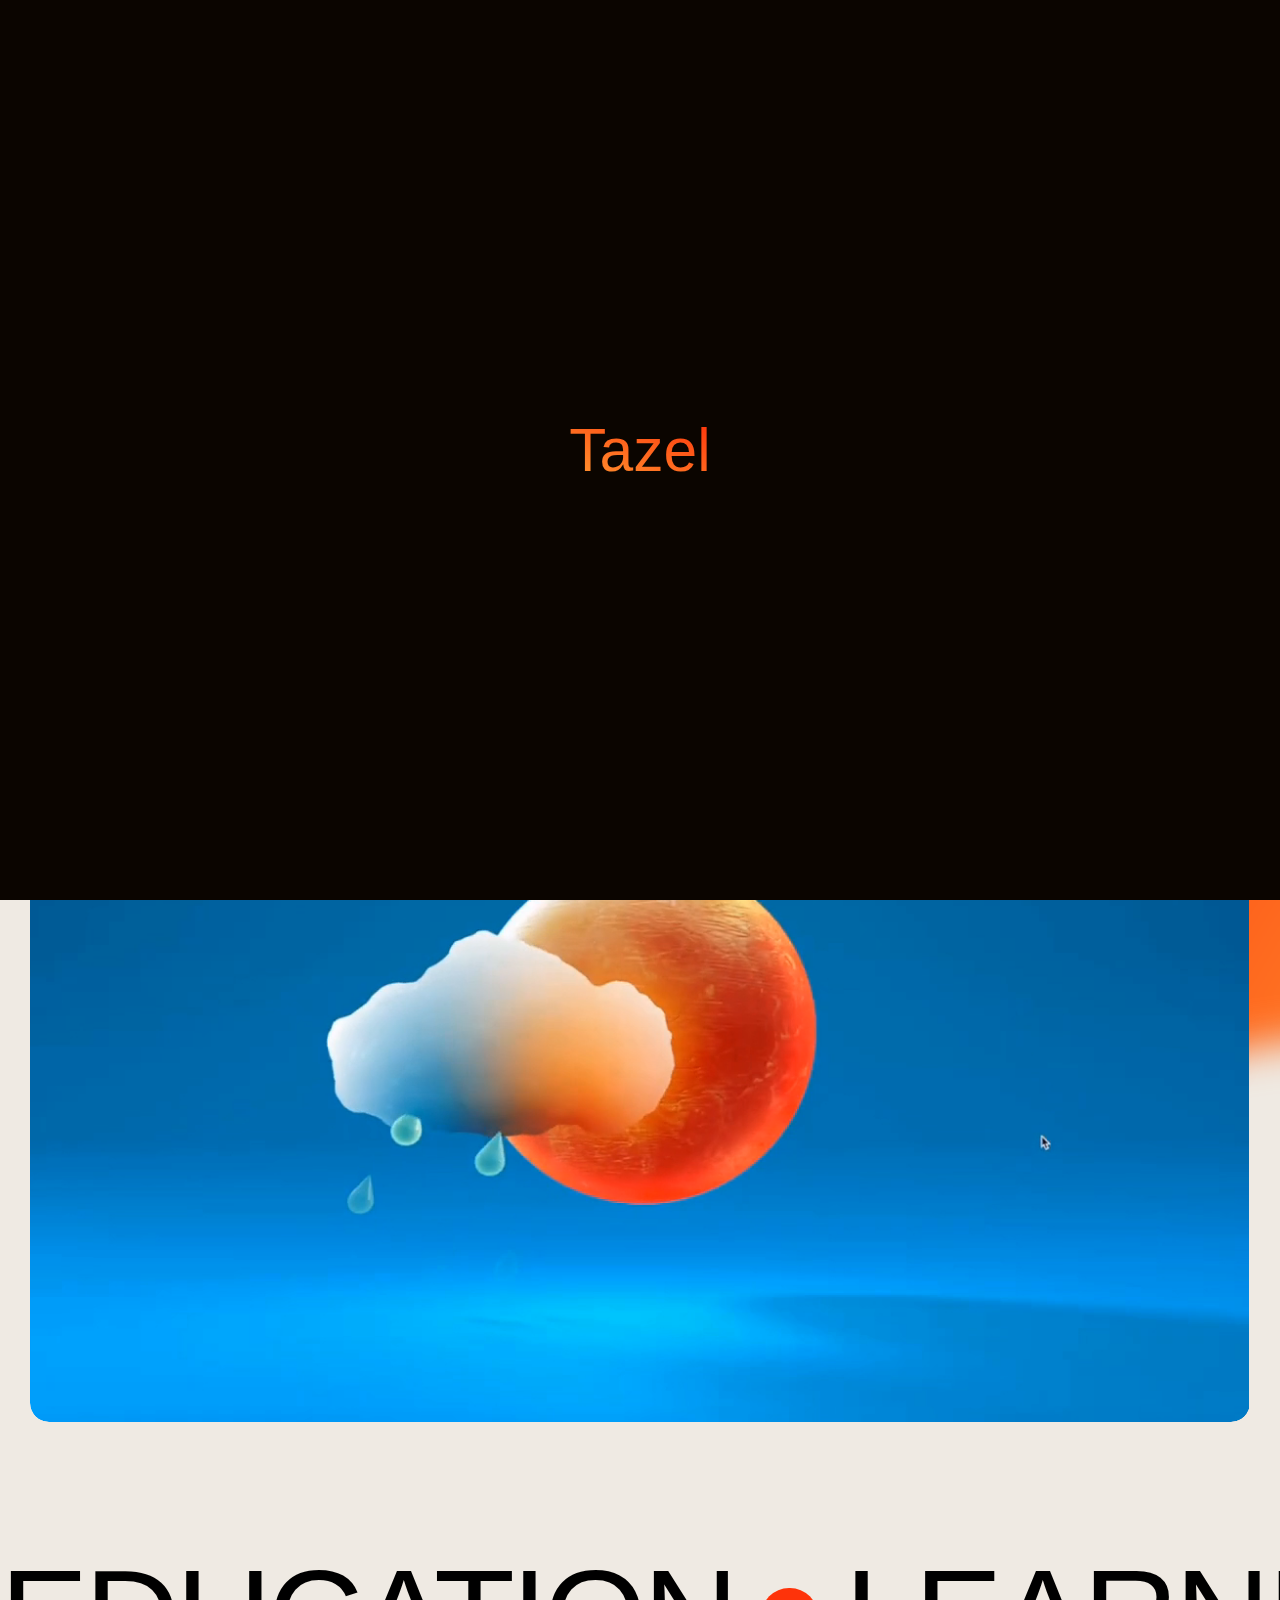
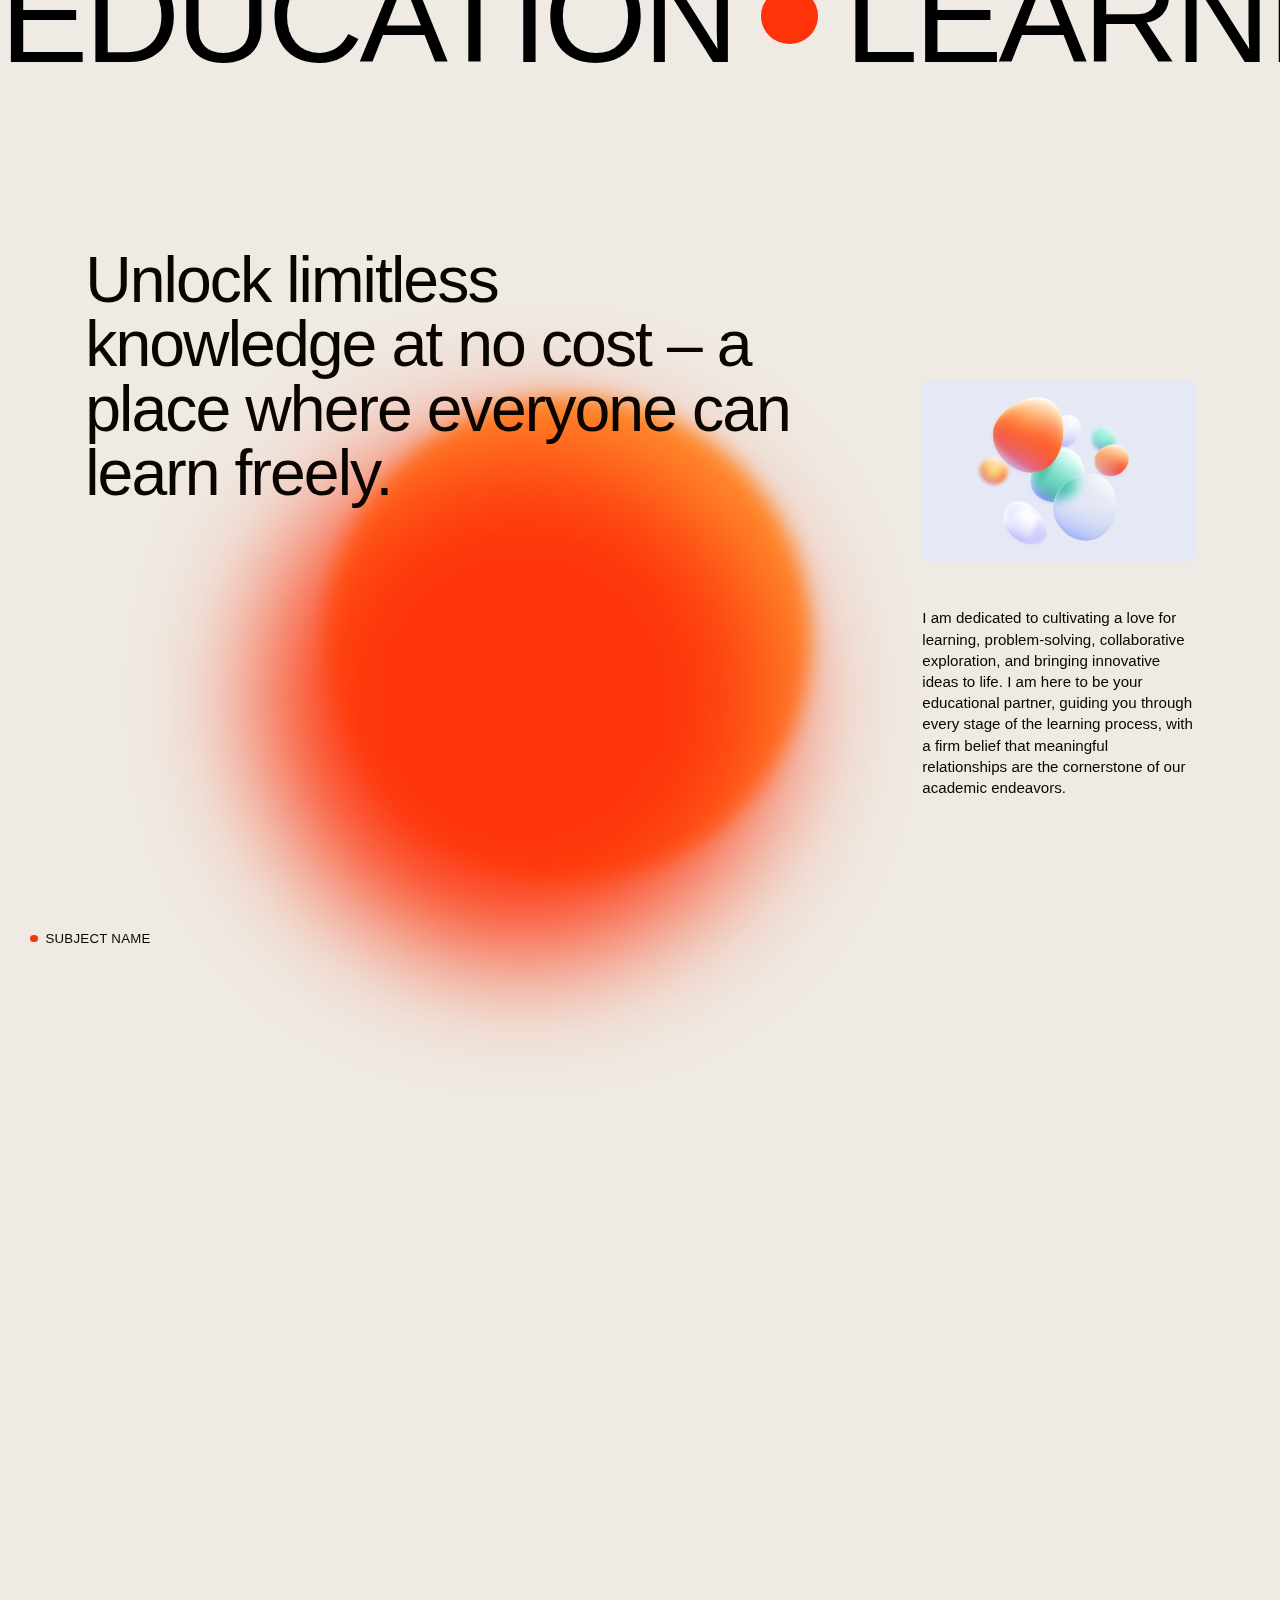
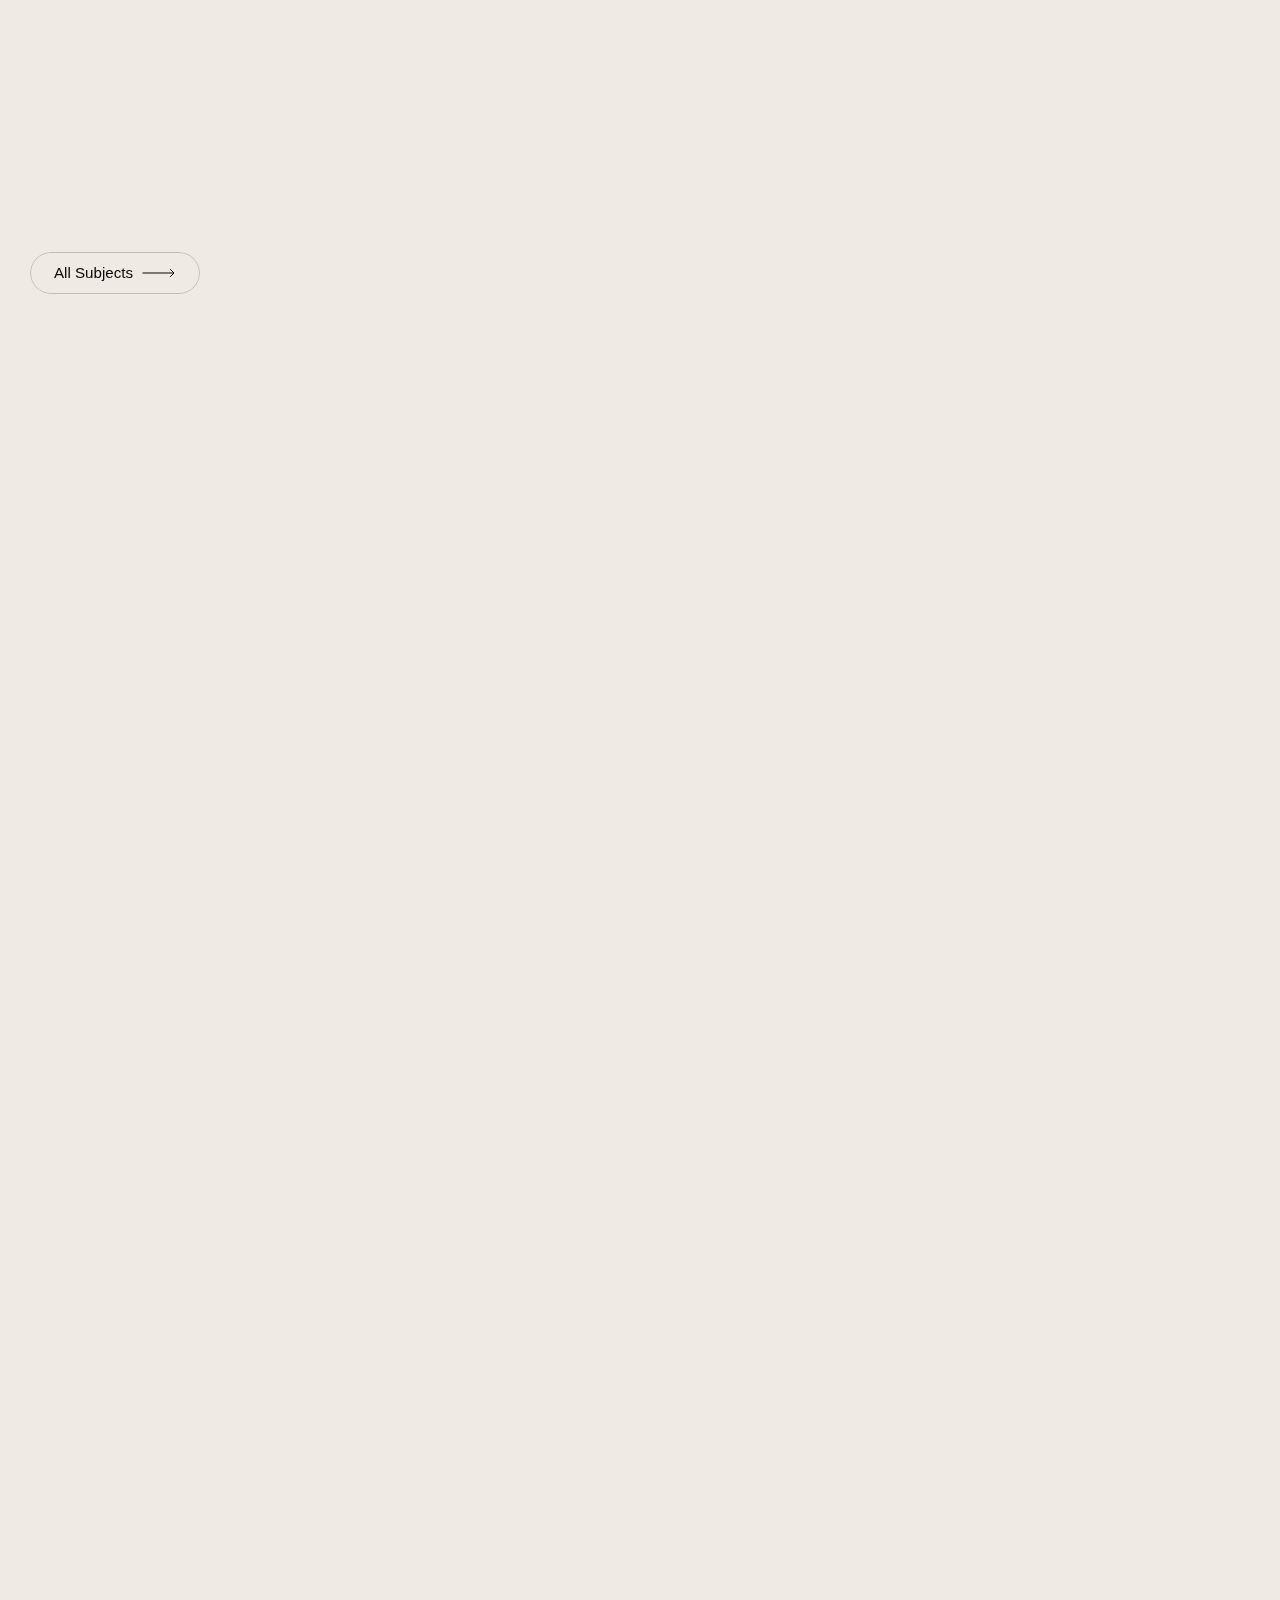
==== commit 70f32af9: "Files updated" ====
--- a/index.html
+++ b/index.html
@@ -388,13 +388,13 @@
             <img src="assets/images/logo/logo.svg" loading="lazy" alt="Tazel Hossan" class="header_logo" />
           </a>
           <nav role="navigation" class="header_menu w-nav-menu">
-            <a href="books/Bioinformatics/L1/introduction.html" class="header_link reveal-circle w-inline-block">
+            <a href="books/bookhome.html" class="header_link reveal-circle w-inline-block">
               <div class="header_link_dot"></div>
               <div class="header_link_text">Books</div>
             </a>
-            <a href="/studio" class="header_link reveal-circle w-inline-block">
+            <a href="#" class="header_link reveal-circle w-inline-block">
               <div class="header_link_dot"></div>
-              <div class="header_link_text">Studio</div>
+              <div class="header_link_text">About</div>
             </a>
             <a href="contact.html" class="header_link reveal-circle w-inline-block">
               <div class="header_link_dot"></div>
@@ -917,7 +917,7 @@
           <div class="container is-1260">
             <div class="footer_content">
               <div class="footer_menu_wrap">
-                <a href="books/Bioinformatics/L1/introduction.html" class="footer_menu_link">Books</a>
+                <a href="/work" class="footer_menu_link">Books</a>
                 <a href="/studio" class="footer_menu_link">Studio</a>
                 <a href="contact.html" class="footer_menu_link">Contact</a>
               </div>
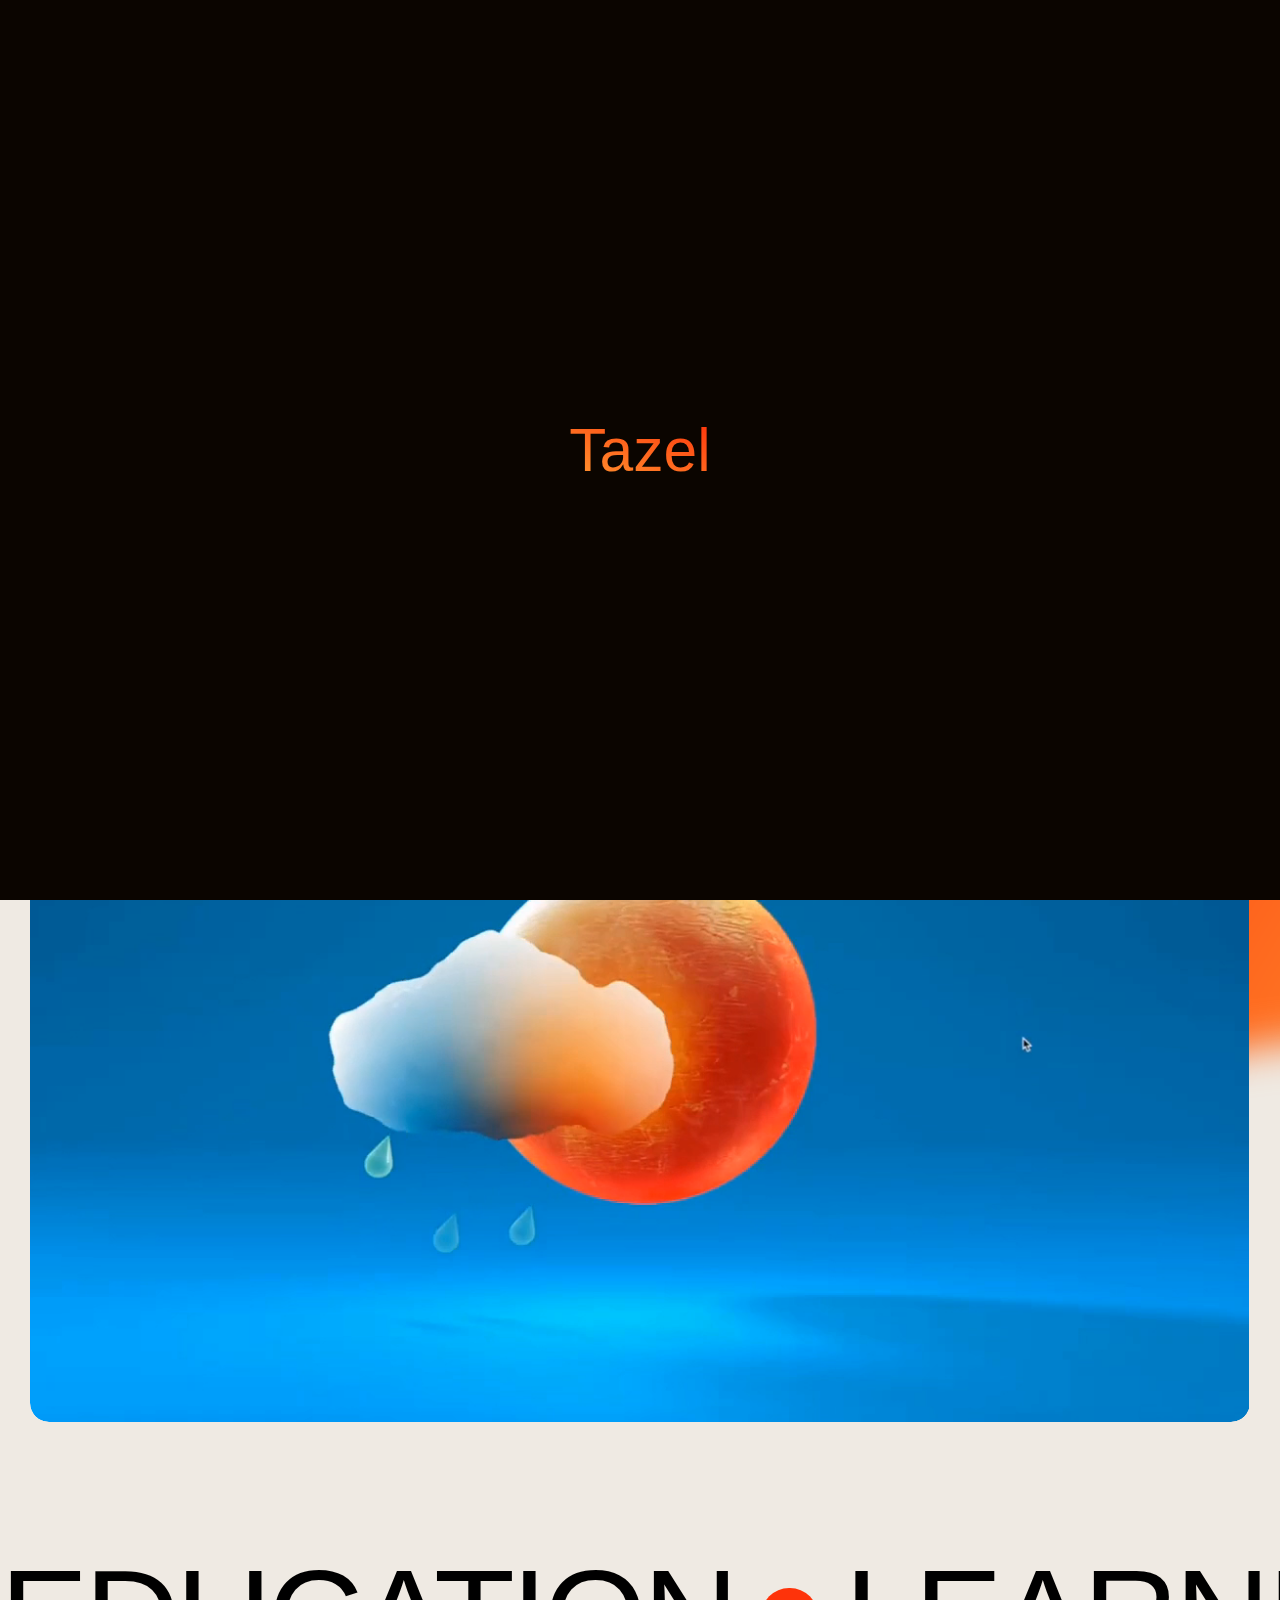
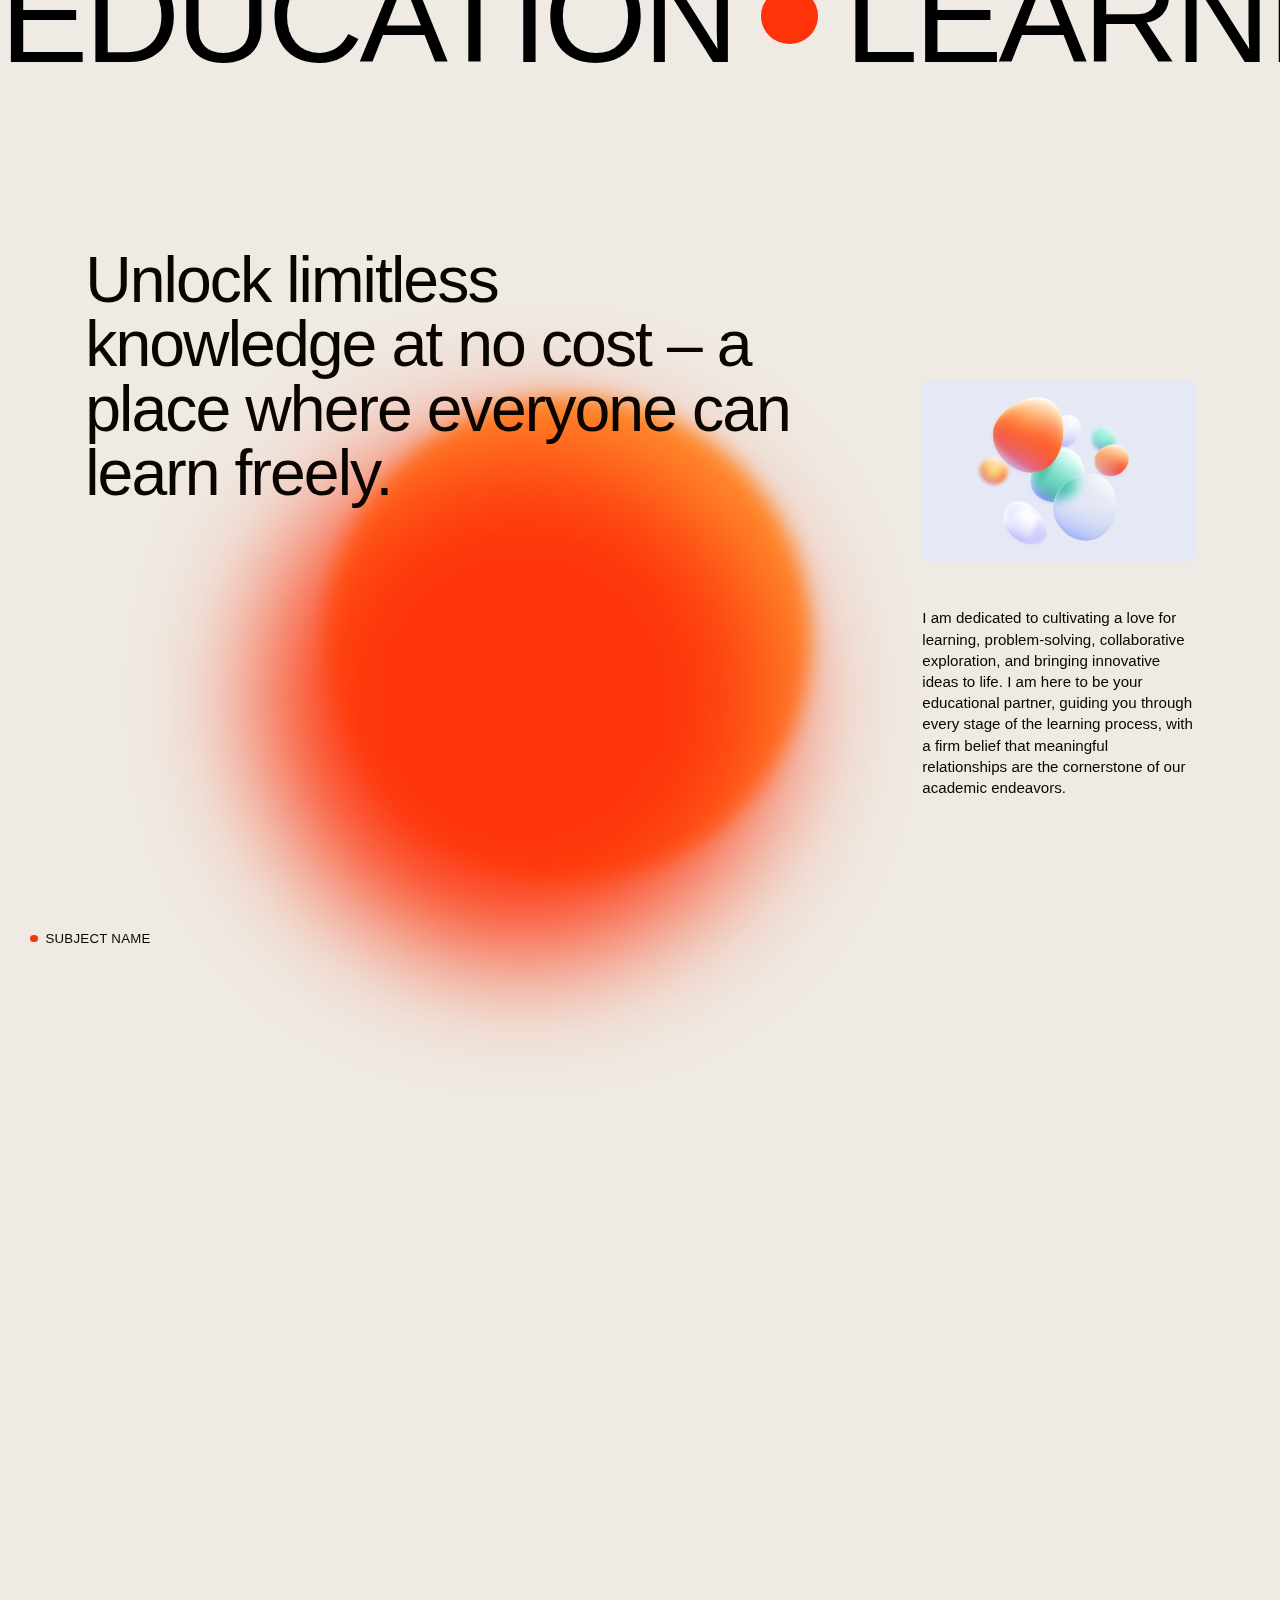
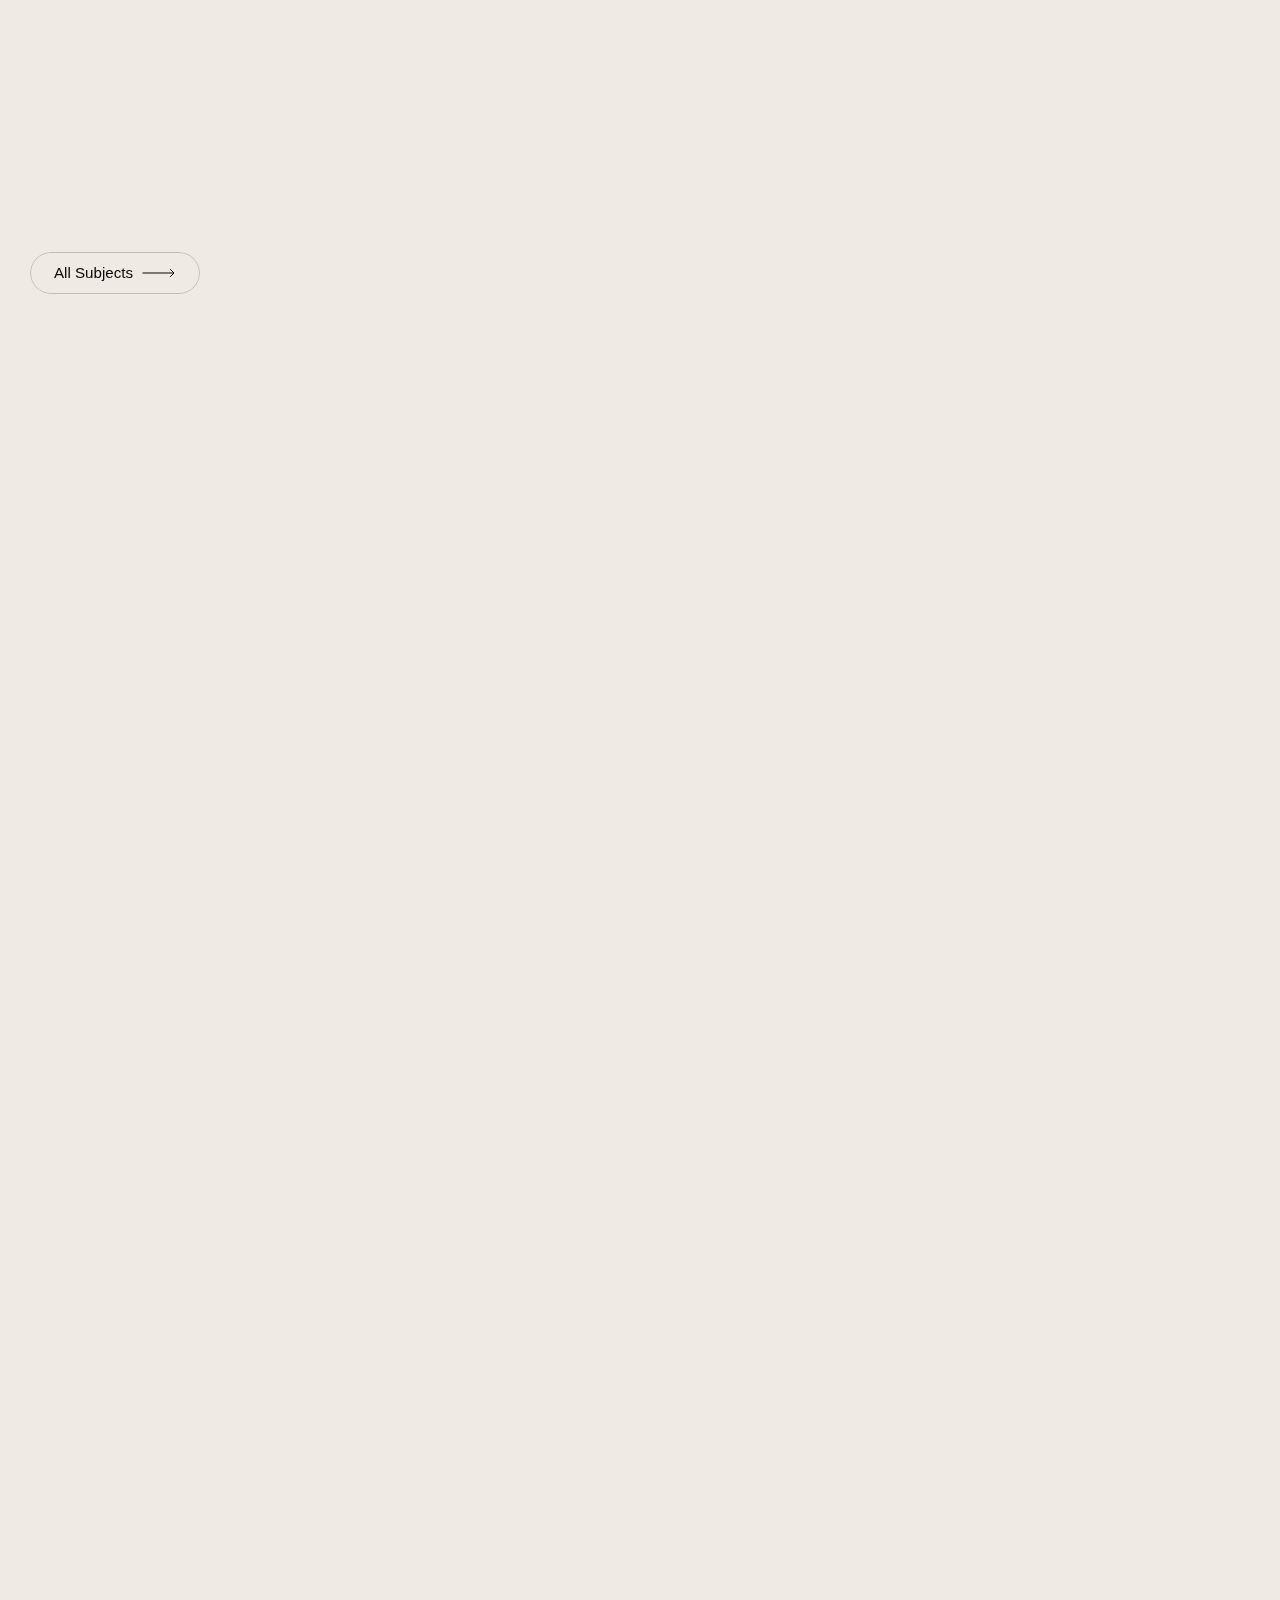
==== commit 56b67cf0: "Update index.html" ====
--- a/index.html
+++ b/index.html
@@ -917,8 +917,8 @@
           <div class="container is-1260">
             <div class="footer_content">
               <div class="footer_menu_wrap">
-                <a href="/work" class="footer_menu_link">Books</a>
-                <a href="/studio" class="footer_menu_link">Studio</a>
+                <a href="books/bookhome.html" class="footer_menu_link">Books</a>
+                <a href="#" class="footer_menu_link">About</a>
                 <a href="contact.html" class="footer_menu_link">Contact</a>
               </div>
               <div class="newsletter_wrap">
@@ -1089,4 +1089,4 @@
       });
     </script>
   </body>
-</html>+</html>
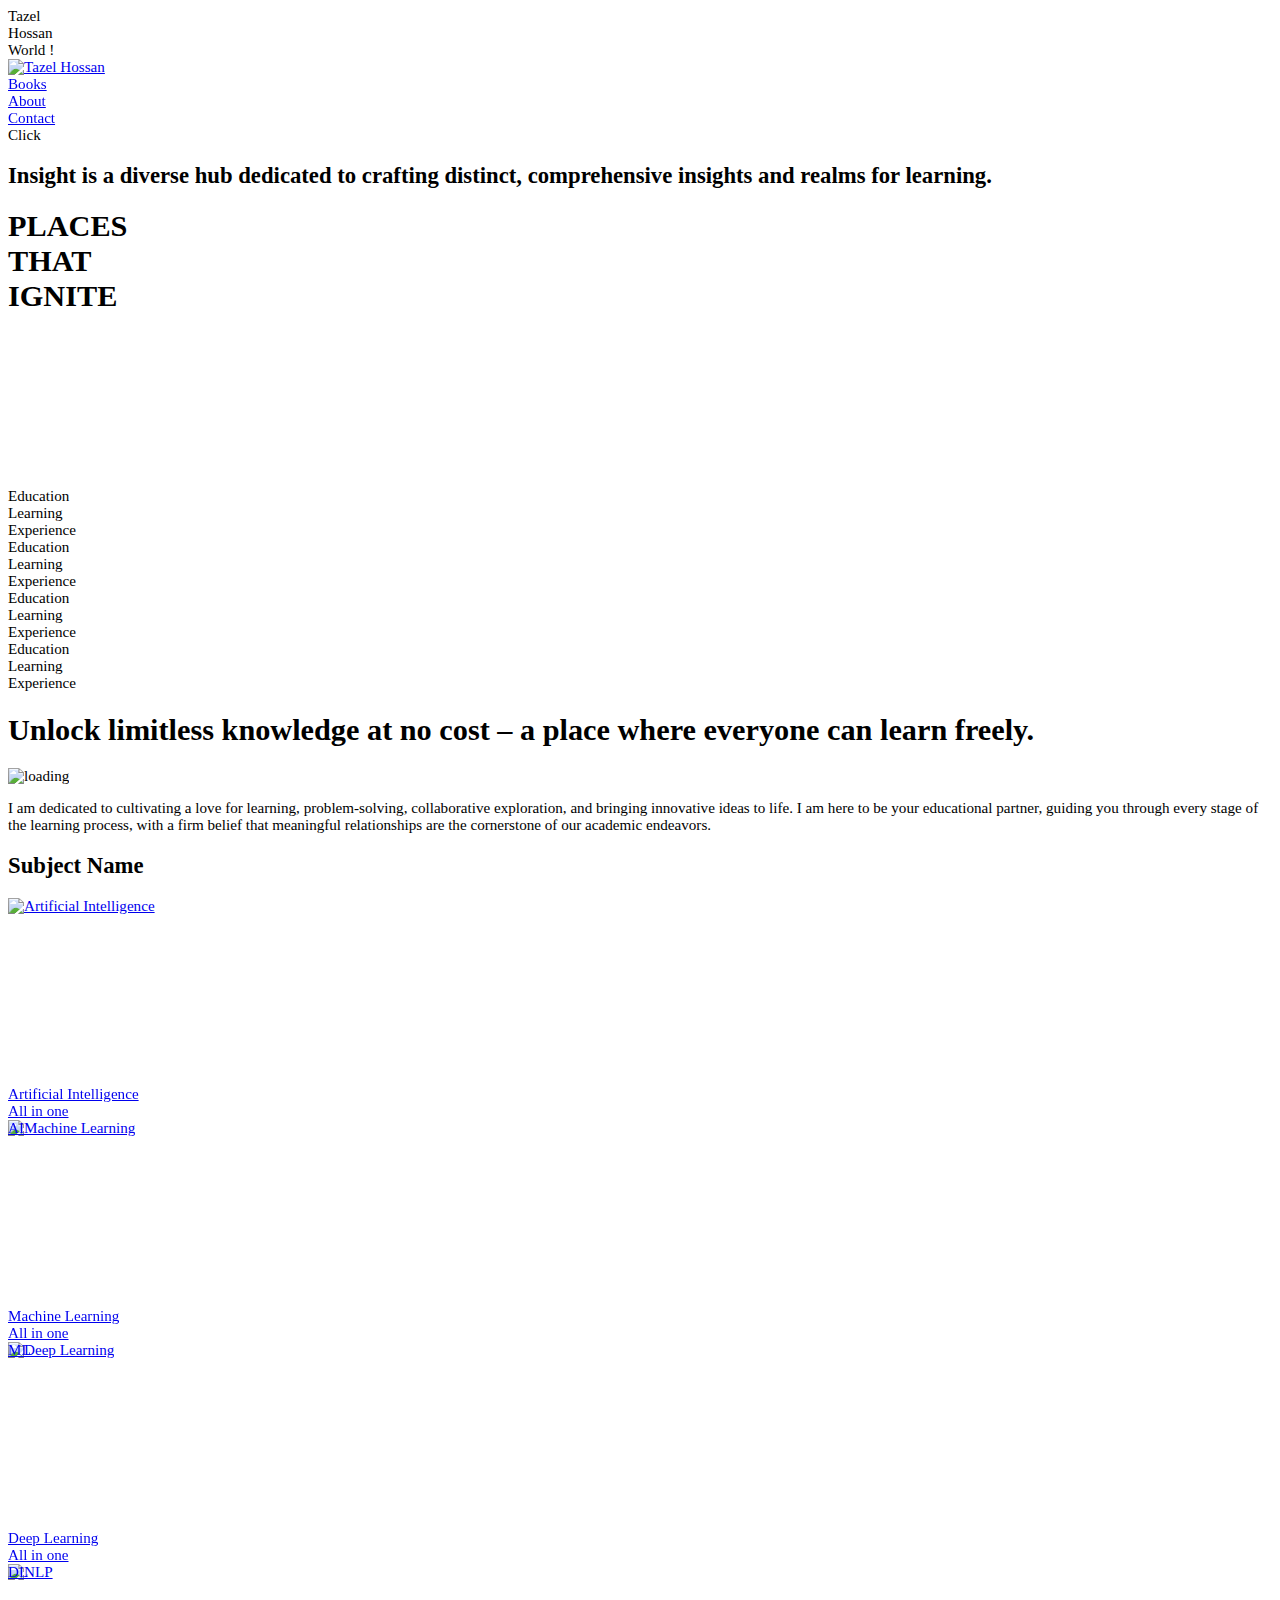
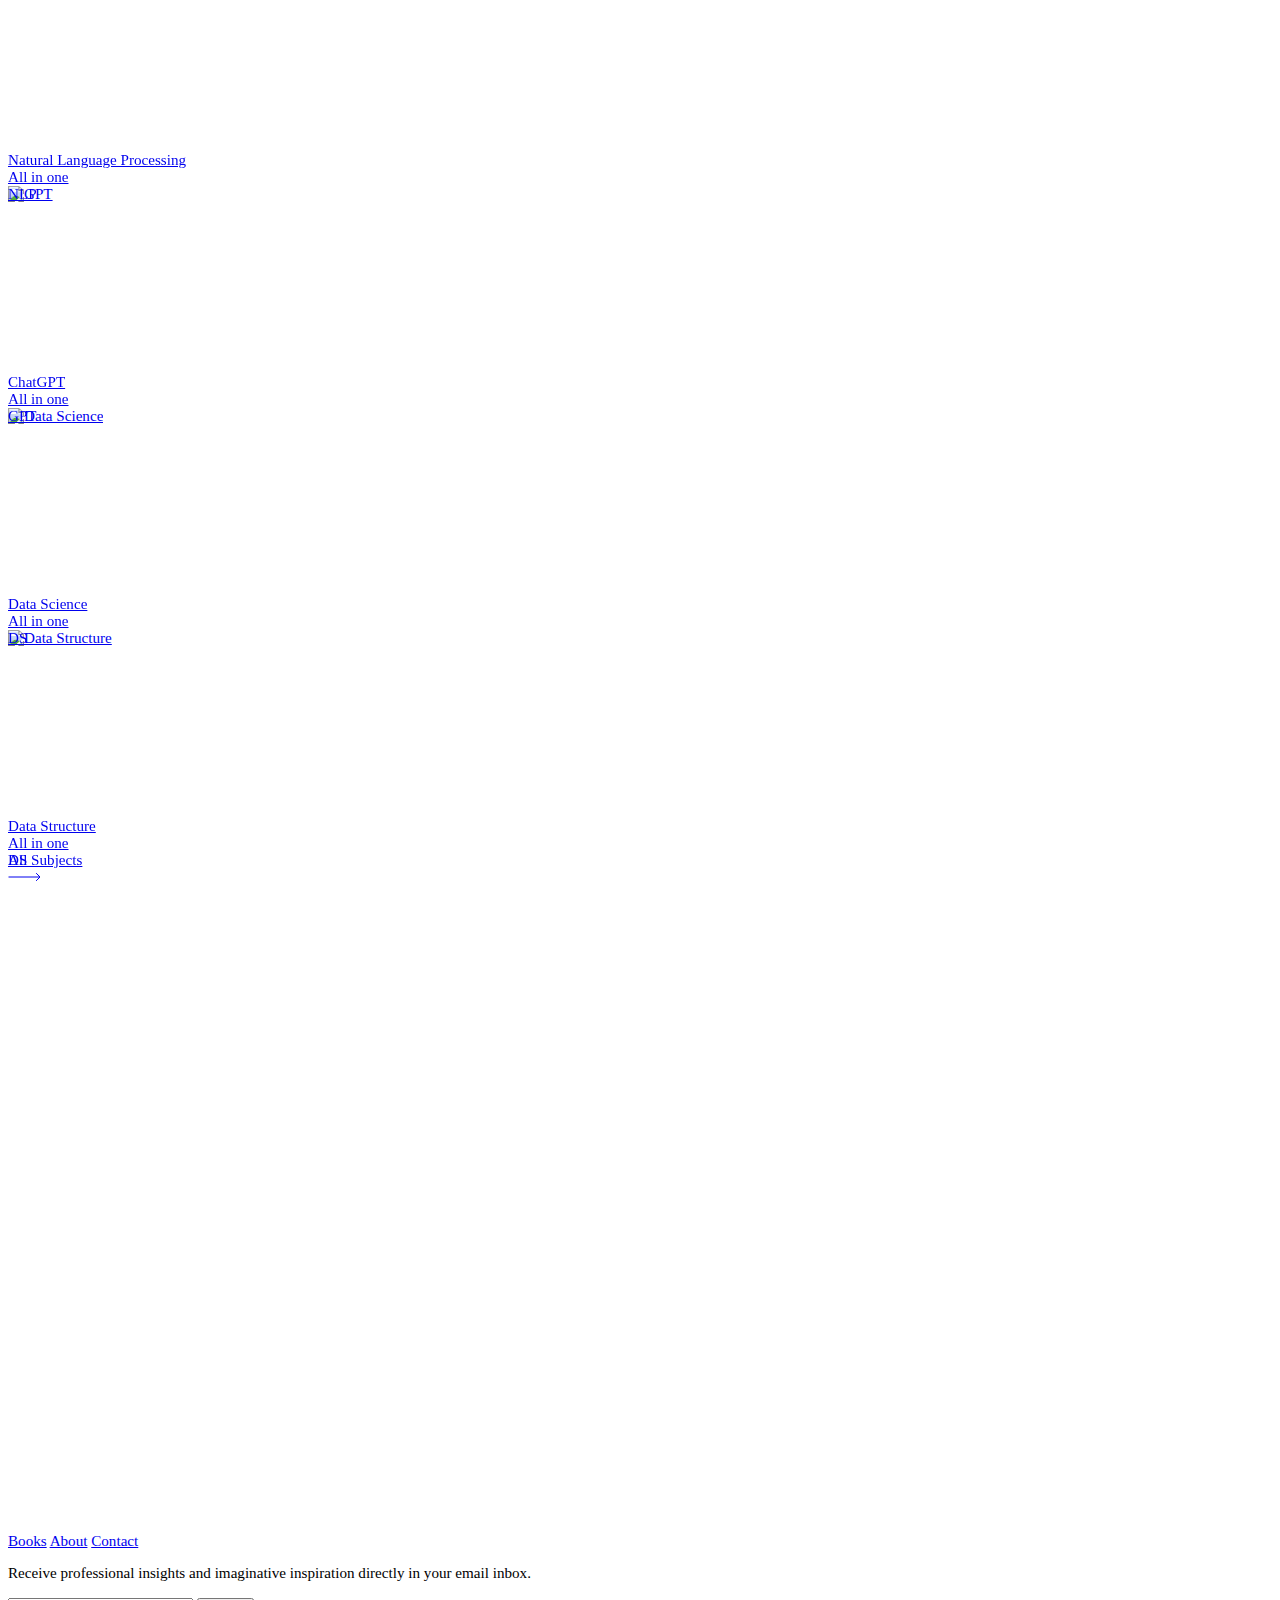
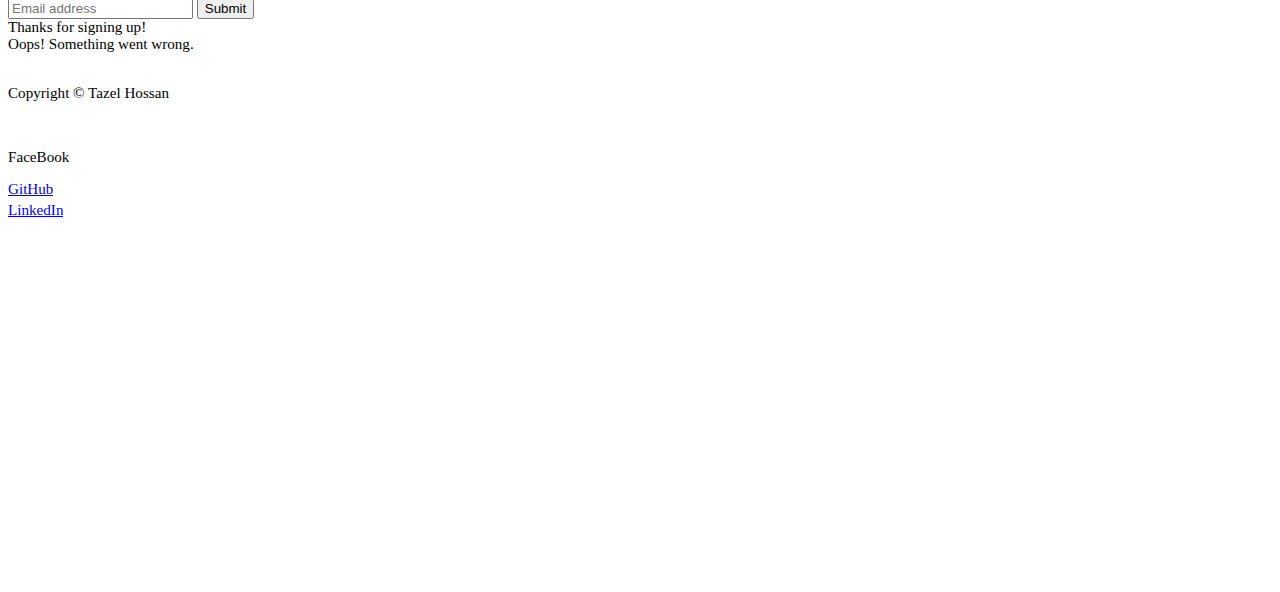
==== commit f9685cec: "Update index.html" ====
--- a/index.html
+++ b/index.html
@@ -384,7 +384,7 @@
       </div>
       <div data-animation="default" class="header w-nav" data-easing2="ease-in" fs-scrolldisable-element="smart-nav" data-easing="ease-out" data-collapse="small" data-w-id="489064cb-9577-b618-a8e4-54da4629fd67" role="banner" data-duration="400">
         <div class="header_container">
-          <a href="/" aria-current="page" class="header_logo-link w-nav-brand w--current">
+          <a href="#" aria-current="page" class="header_logo-link w-nav-brand w--current">
             <img src="assets/images/logo/logo.svg" loading="lazy" alt="Tazel Hossan" class="header_logo" />
           </a>
           <nav role="navigation" class="header_menu w-nav-menu">
@@ -529,7 +529,7 @@
           <div class="featured_wrapper w-dyn-list">
             <div role="list" class="featured_list w-dyn-items">
               <div data-w-id="5974a0b1-45ad-8c58-76cb-435ab5b5e29a" role="listitem" class="featured_item w-dyn-item">
-                <a href="/projects/nike-air-force-1-2021" class="featured_content w-inline-block">
+                <a href="#" class="featured_content w-inline-block">
                   <div class="featured_visual">
                     <div class="featured_visual_wrapper">
                       <div class="featured_visual_height">
@@ -560,7 +560,7 @@
                 <div style="-webkit-transform:translate3d(0, 0, 0) scale3d(0, 1, 1) rotateX(0) rotateY(0) rotateZ(0) skew(0, 0);-moz-transform:translate3d(0, 0, 0) scale3d(0, 1, 1) rotateX(0) rotateY(0) rotateZ(0) skew(0, 0);-ms-transform:translate3d(0, 0, 0) scale3d(0, 1, 1) rotateX(0) rotateY(0) rotateZ(0) skew(0, 0);transform:translate3d(0, 0, 0) scale3d(0, 1, 1) rotateX(0) rotateY(0) rotateZ(0) skew(0, 0)" class="ft-line"></div>
               </div>
               <div data-w-id="5974a0b1-45ad-8c58-76cb-435ab5b5e29a" role="listitem" class="featured_item w-dyn-item">
-                <a href="/projects/afterpay-nyfw-popup" class="featured_content w-inline-block">
+                <a href="#" class="featured_content w-inline-block">
                   <div class="featured_visual">
                     <div class="featured_visual_wrapper">
                       <div class="featured_visual_height">
@@ -591,7 +591,7 @@
                 <div style="-webkit-transform:translate3d(0, 0, 0) scale3d(0, 1, 1) rotateX(0) rotateY(0) rotateZ(0) skew(0, 0);-moz-transform:translate3d(0, 0, 0) scale3d(0, 1, 1) rotateX(0) rotateY(0) rotateZ(0) skew(0, 0);-ms-transform:translate3d(0, 0, 0) scale3d(0, 1, 1) rotateX(0) rotateY(0) rotateZ(0) skew(0, 0);transform:translate3d(0, 0, 0) scale3d(0, 1, 1) rotateX(0) rotateY(0) rotateZ(0) skew(0, 0)" class="ft-line"></div>
               </div>
               <div data-w-id="5974a0b1-45ad-8c58-76cb-435ab5b5e29a" role="listitem" class="featured_item w-dyn-item">
-                <a href="/projects/nike-makers-studio-hoi" class="featured_content w-inline-block">
+                <a href="#" class="featured_content w-inline-block">
                   <div class="featured_visual">
                     <div class="featured_visual_wrapper">
                       <div class="featured_visual_height">
@@ -622,7 +622,7 @@
                 <div style="-webkit-transform:translate3d(0, 0, 0) scale3d(0, 1, 1) rotateX(0) rotateY(0) rotateZ(0) skew(0, 0);-moz-transform:translate3d(0, 0, 0) scale3d(0, 1, 1) rotateX(0) rotateY(0) rotateZ(0) skew(0, 0);-ms-transform:translate3d(0, 0, 0) scale3d(0, 1, 1) rotateX(0) rotateY(0) rotateZ(0) skew(0, 0);transform:translate3d(0, 0, 0) scale3d(0, 1, 1) rotateX(0) rotateY(0) rotateZ(0) skew(0, 0)" class="ft-line"></div>
               </div>
               <div data-w-id="5974a0b1-45ad-8c58-76cb-435ab5b5e29a" role="listitem" class="featured_item w-dyn-item">
-                <a href="/projects/arcteryx-soho-nyc" class="featured_content w-inline-block">
+                <a href="#" class="featured_content w-inline-block">
                   <div class="featured_visual">
                     <div class="featured_visual_wrapper">
                       <div class="featured_visual_height">
@@ -653,7 +653,7 @@
                 <div style="-webkit-transform:translate3d(0, 0, 0) scale3d(0, 1, 1) rotateX(0) rotateY(0) rotateZ(0) skew(0, 0);-moz-transform:translate3d(0, 0, 0) scale3d(0, 1, 1) rotateX(0) rotateY(0) rotateZ(0) skew(0, 0);-ms-transform:translate3d(0, 0, 0) scale3d(0, 1, 1) rotateX(0) rotateY(0) rotateZ(0) skew(0, 0);transform:translate3d(0, 0, 0) scale3d(0, 1, 1) rotateX(0) rotateY(0) rotateZ(0) skew(0, 0)" class="ft-line"></div>
               </div>
               <div data-w-id="5974a0b1-45ad-8c58-76cb-435ab5b5e29a" role="listitem" class="featured_item w-dyn-item">
-                <a href="/projects/converse-soho-2023" class="featured_content w-inline-block">
+                <a href="#" class="featured_content w-inline-block">
                   <div class="featured_visual">
                     <div class="featured_visual_wrapper">
                       <div class="featured_visual_height">
@@ -684,7 +684,7 @@
                 <div style="-webkit-transform:translate3d(0, 0, 0) scale3d(0, 1, 1) rotateX(0) rotateY(0) rotateZ(0) skew(0, 0);-moz-transform:translate3d(0, 0, 0) scale3d(0, 1, 1) rotateX(0) rotateY(0) rotateZ(0) skew(0, 0);-ms-transform:translate3d(0, 0, 0) scale3d(0, 1, 1) rotateX(0) rotateY(0) rotateZ(0) skew(0, 0);transform:translate3d(0, 0, 0) scale3d(0, 1, 1) rotateX(0) rotateY(0) rotateZ(0) skew(0, 0)" class="ft-line"></div>
               </div>
               <div data-w-id="5974a0b1-45ad-8c58-76cb-435ab5b5e29a" role="listitem" class="featured_item w-dyn-item">
-                <a href="/projects/nike-50th-anniversary" class="featured_content w-inline-block">
+                <a href="#" class="featured_content w-inline-block">
                   <div class="featured_visual">
                     <div class="featured_visual_wrapper">
                       <div class="featured_visual_height">
@@ -715,7 +715,7 @@
                 <div style="-webkit-transform:translate3d(0, 0, 0) scale3d(0, 1, 1) rotateX(0) rotateY(0) rotateZ(0) skew(0, 0);-moz-transform:translate3d(0, 0, 0) scale3d(0, 1, 1) rotateX(0) rotateY(0) rotateZ(0) skew(0, 0);-ms-transform:translate3d(0, 0, 0) scale3d(0, 1, 1) rotateX(0) rotateY(0) rotateZ(0) skew(0, 0);transform:translate3d(0, 0, 0) scale3d(0, 1, 1) rotateX(0) rotateY(0) rotateZ(0) skew(0, 0)" class="ft-line"></div>
               </div>
               <div data-w-id="5974a0b1-45ad-8c58-76cb-435ab5b5e29a" role="listitem" class="featured_item w-dyn-item">
-                <a href="/projects/nike-play-new-kidvision" class="featured_content w-inline-block">
+                <a href="#" class="featured_content w-inline-block">
                   <div class="featured_visual">
                     <div class="featured_visual_wrapper">
                       <div class="featured_visual_height">
@@ -773,7 +773,7 @@
             </style>
           </div>
           <div class="button_wrapper">
-            <a href="/work" class="button reveal-circle w-inline-block">
+            <a href="books/bookhome.html" class="button reveal-circle w-inline-block">
               <div class="button-text">All Subjects</div>
               <div class="button-arrow w-embed">
                 <svg width="33" height="10" viewBox="0 0 33 10" fill="none" xmlns="http://www.w3.org/2000/svg">
@@ -820,7 +820,7 @@
                         </div>
                       </div>
                       <div class="services_image-wrapper">
-                        <img sizes="(max-width: 767px) 93vw, (max-width: 991px) 52vw, 54vw" srcset="assets/images/img/3.jpg 500w, assets/images/img/3.jpg 780w" src="assets/images/img/3.jpg" loading="lazy" alt="Project" class="image radius-20" />
+                        <img sizes="(max-width: 767px) 93vw, (max-width: 991px) 52vw, 54vw" srcset="assets/images/img/03.jpg 500w, assets/images/img/03.jpg 780w" src="assets/images/img/03.jpg" loading="lazy" alt="Project" class="image radius-20" />
                       </div>
                     </div>
                   </div>
@@ -832,7 +832,7 @@
                         </div>
                       </div>
                       <div class="services_image-wrapper">
-                        <img sizes="(max-width: 767px) 93vw, (max-width: 991px) 52vw, 54vw" srcset="assets/images/img/4.jpg 500w, assets/images/img/4.jpg 800w, assets/images/img/4.jpg 1080w, assets/images/img/4.jpg 1560w" src="assets/images/img/4.jpg" loading="lazy" alt="Execution" class="image radius-20" />
+                        <img sizes="(max-width: 767px) 93vw, (max-width: 991px) 52vw, 54vw" srcset="assets/images/img/04.jpg 500w, assets/images/img/04.jpg 800w, assets/images/img/04.jpg 1080w, assets/images/img/04.jpg 1560w" src="assets/images/img/04.jpg" loading="lazy" alt="Execution" class="image radius-20" />
                       </div>
                     </div>
                   </div>
